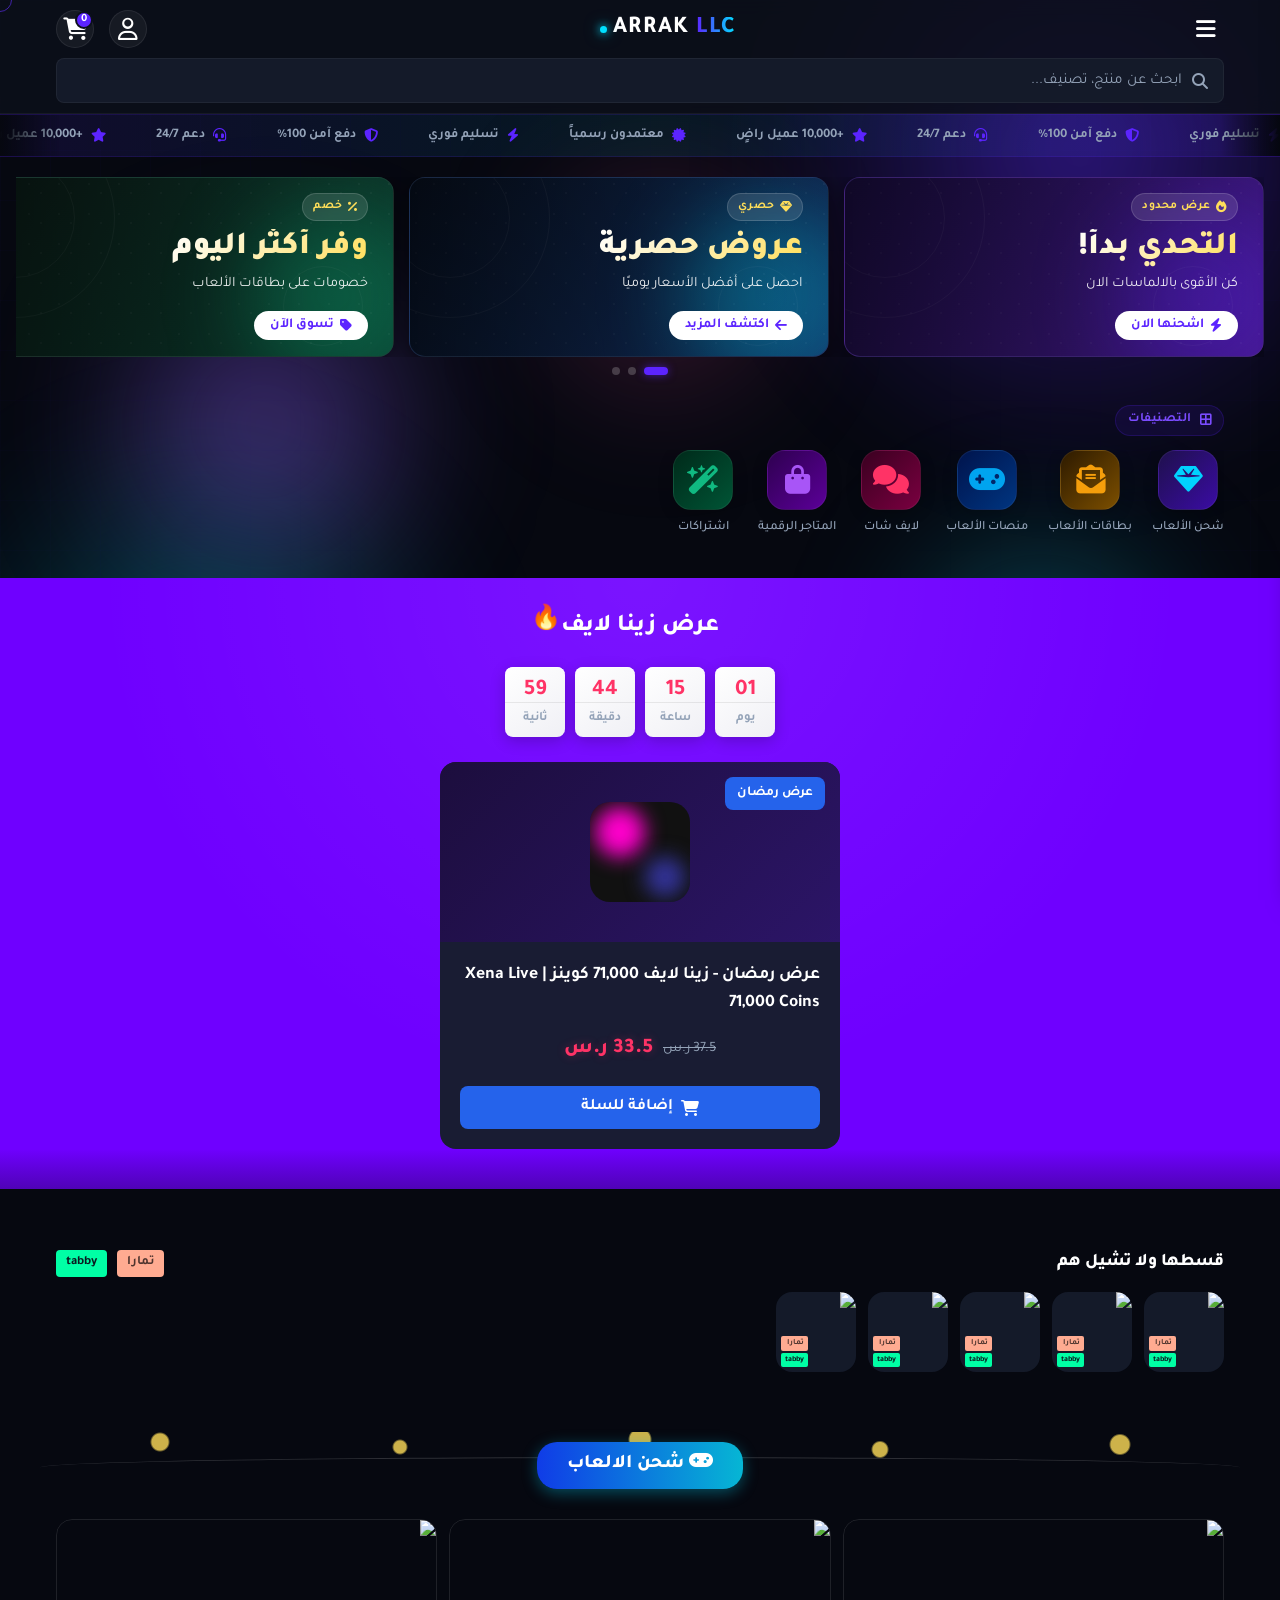
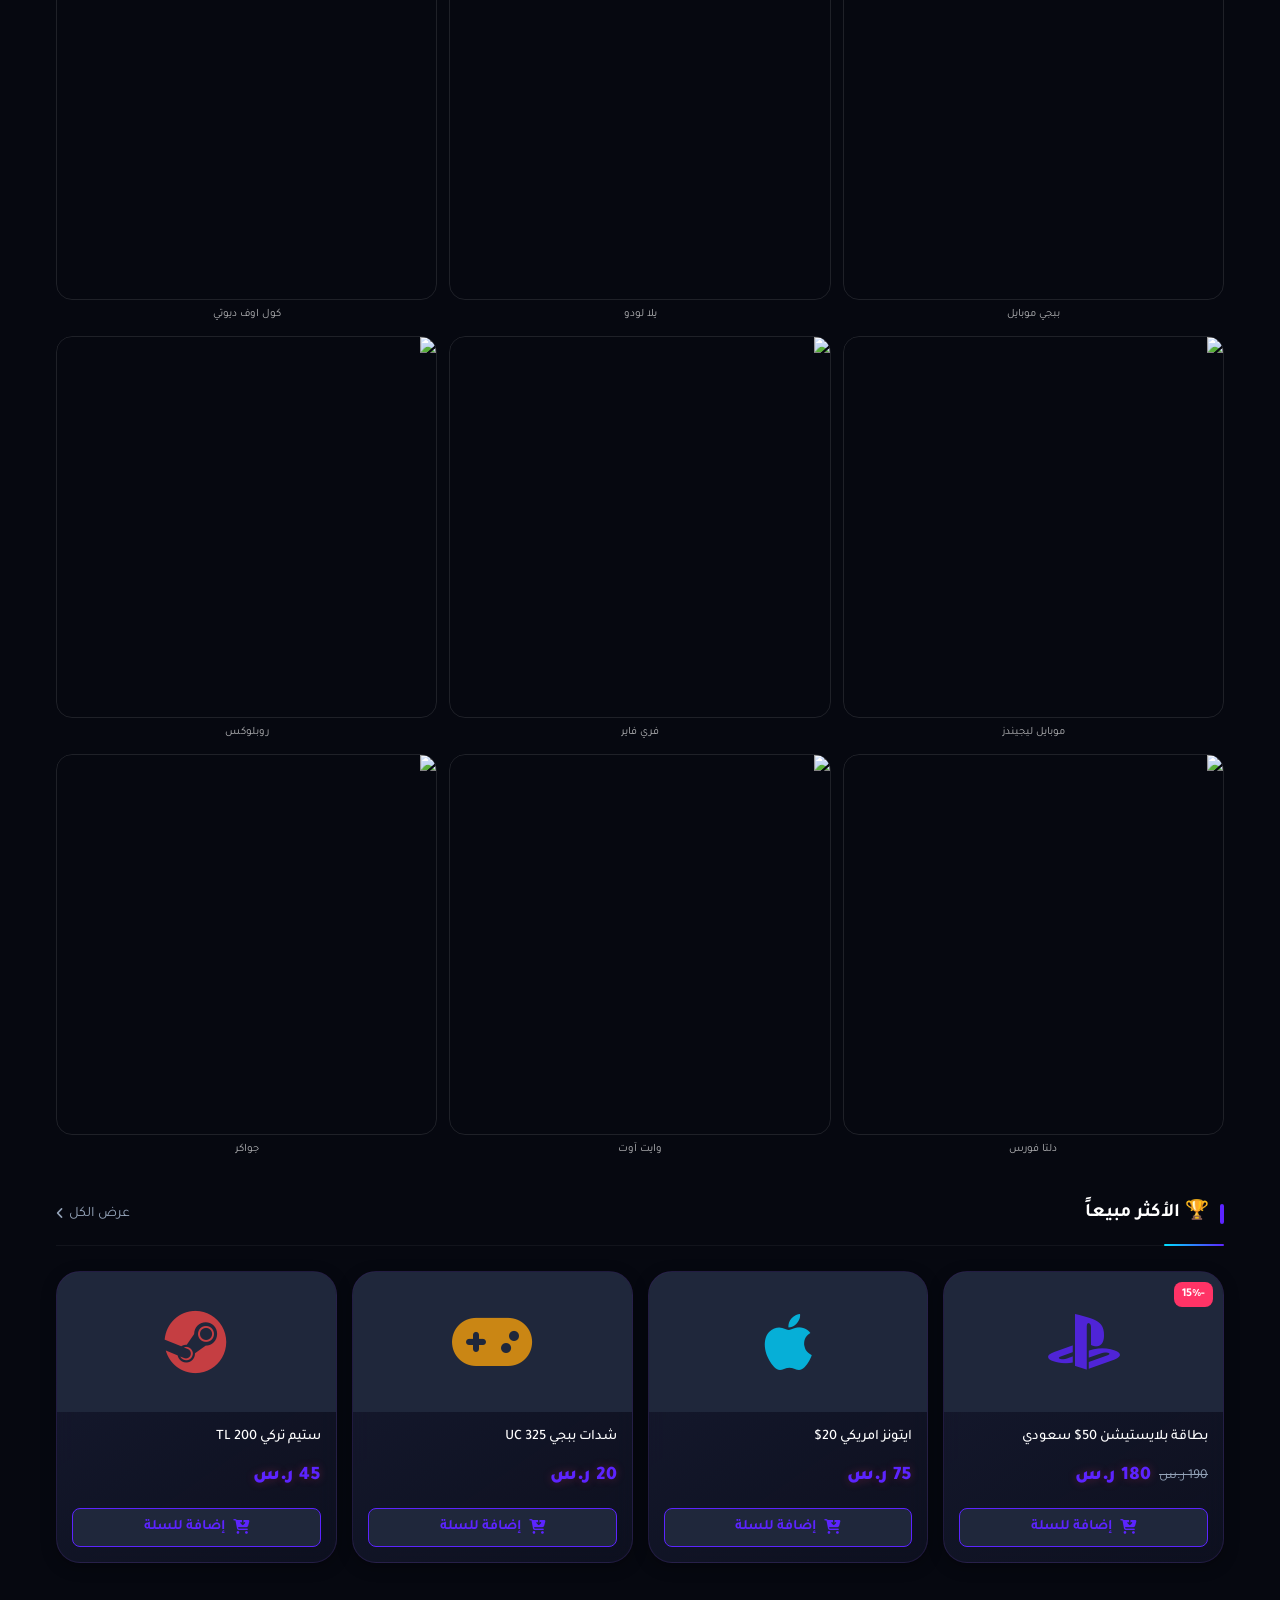
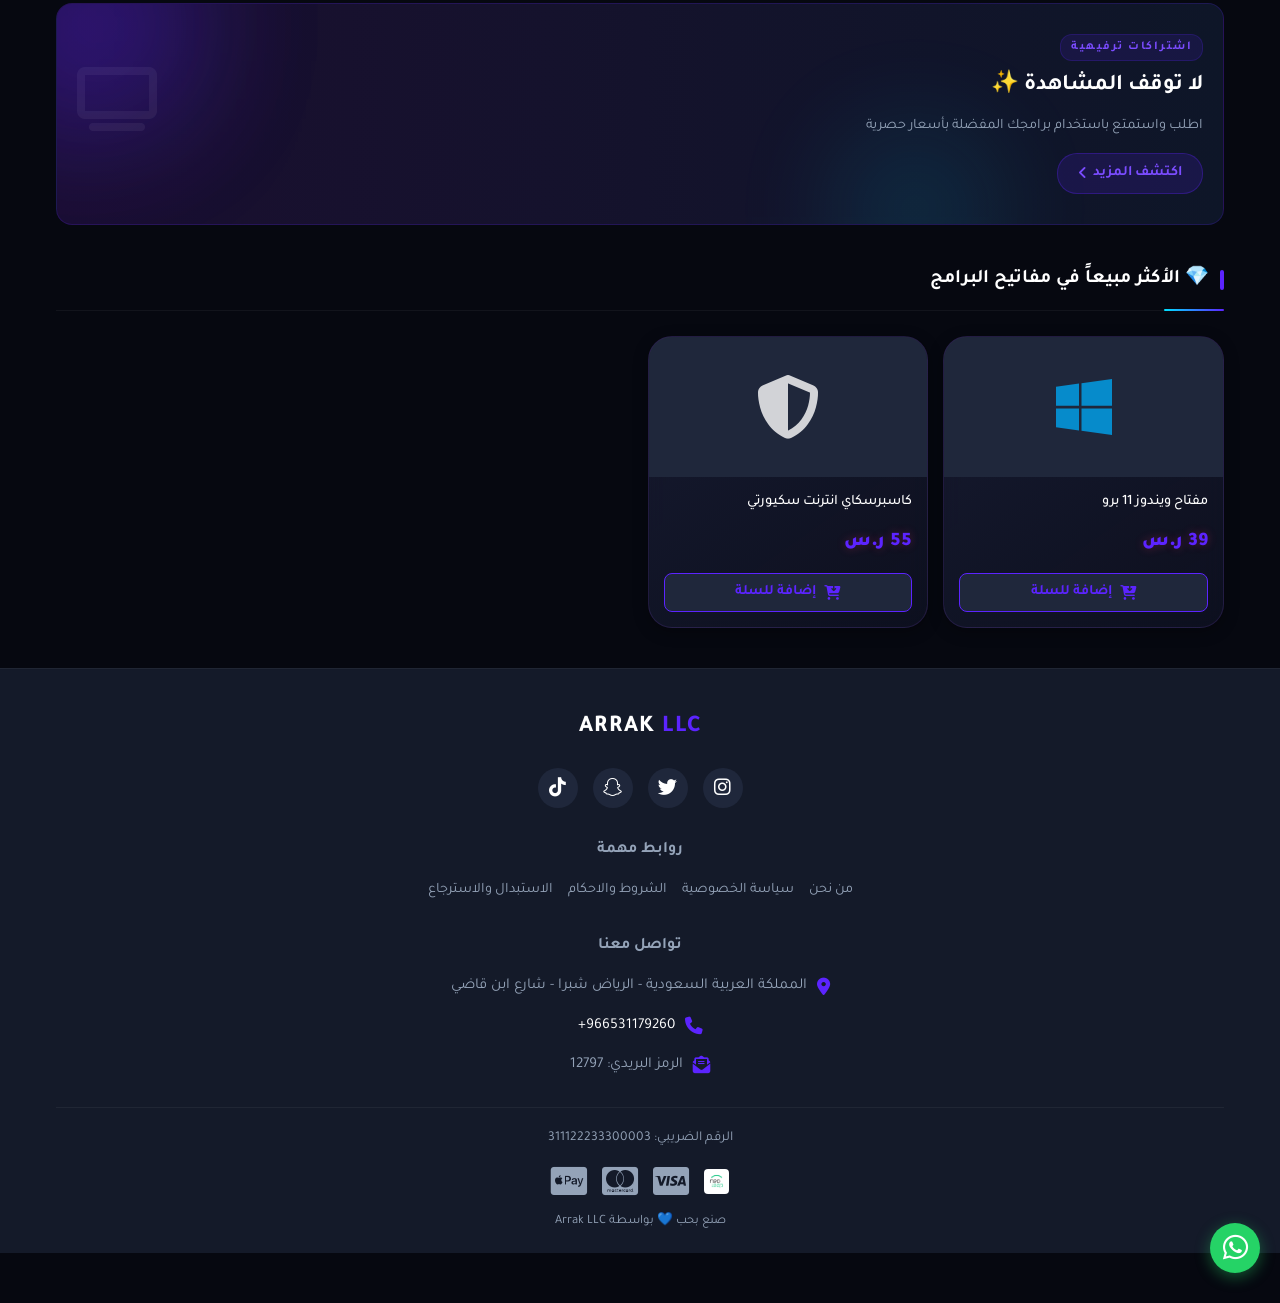
==== index.html @ 1d96ae84 "Add advanced motion design system to homepage" ====
<!DOCTYPE html>
<html lang="ar" dir="rtl">
<head>
    <meta charset="UTF-8">
    <meta name="viewport" content="width=device-width, initial-scale=1.0, maximum-scale=1.0, user-scalable=no">
    <meta name="description" content="ARRAK LLC - متجر بطاقات الألعاب الرقمية، شحن الألعاب، بطاقات PlayStation، iTunes، Steam وأكثر">
    <title>ARRAK LLC - بطاقات رقمية وشحن الألعاب</title>
    <link rel="stylesheet" href="styles.css?v=11">
    <!-- Google Fonts -->
    <link rel="preconnect" href="https://fonts.googleapis.com">
    <link rel="preconnect" href="https://fonts.gstatic.com" crossorigin>
    <link href="https://fonts.googleapis.com/css2?family=Tajawal:wght@400;500;700;800;900&display=swap" rel="stylesheet">
    <!-- Font Awesome -->
    <link rel="stylesheet" href="https://cdnjs.cloudflare.com/ajax/libs/font-awesome/6.4.0/css/all.min.css">
</head>
<body>
    <!-- Scroll Progress Bar -->
    <div class="scroll-progress-bar" id="scrollProgressBar"></div>

    <!-- Aurora Animated Background -->
    <div class="aurora-wrap">
        <div class="aurora-orb"></div>
        <div class="aurora-orb"></div>
        <div class="aurora-orb"></div>
    </div>

    <!-- Floating Particles -->
    <div class="particles-canvas" id="particlesCanvas"></div>

    <!-- Glowing Grid Overlay -->
    <div class="grid-overlay"></div>

    <!-- Side Menu -->
    <div class="side-menu-overlay" id="menuOverlay"></div>
    <nav class="side-menu" id="sideMenu">
        <div class="sm-header">
            <div class="logo">
                <span class="logo-text">ARRAK <span class="highlight">LLC</span></span>
            </div>
            <button class="sm-close" id="closeMenu"><i class="fa-solid fa-xmark"></i></button>
        </div>
        <div class="sm-links">
            <a href="index.html" class="sm-link"><i class="fa-solid fa-house"></i> الرئيسية</a>
            <a href="categories.html" class="sm-link"><i class="fa-solid fa-border-all"></i> الأقسام</a>
            <a href="product.html" class="sm-link"><i class="fa-solid fa-fire"></i> أحدث العروض</a>
            <a href="cart.html" class="sm-link"><i class="fa-solid fa-cart-shopping"></i> سلة المشتريات</a>
            <a href="account.html" class="sm-link"><i class="fa-regular fa-user"></i> حسابي</a>
        </div>
    </nav>
    
    <!-- Toast -->
    <div class="toast" id="cartToast">
        <i class="fa-solid fa-circle-check"></i> تم إضافة المنتج بنجاح!
    </div>

    <!-- Mobile-First Header -->
    <header class="header" id="mainHeader">
        <div class="container header-inner">
            <button class="icon-btn menu-btn" id="menuToggleBtn"><i class="fa-solid fa-bars"></i></button>
            <div class="logo">
                <span class="logo-text">ARRAK <span class="highlight logo-shimmer">LLC</span></span>
                <div class="logo-glow-dot"></div>
            </div>
            <div class="header-actions">
                <a href="account.html" class="icon-btn header-icon-btn"><i class="fa-regular fa-user"></i></a>
                <a href="cart.html" class="icon-btn cart-btn header-icon-btn">
                    <i class="fa-solid fa-cart-shopping"></i>
                    <span class="badge">0</span>
                </a>
            </div>
        </div>
        <div class="container">
            <div class="search-container">
                <i class="fa-solid fa-magnifying-glass search-icon"></i>
                <input type="text" id="searchInput" placeholder="ابحث عن منتج، تصنيف...">
                <div class="search-pulse"></div>
            </div>
        </div>
    </header>

    <main>
        <!-- Trust Bar (Animated) -->
        <div class="trust-bar">
            <div class="trust-bar-track">
                <div class="trust-item"><i class="fa-solid fa-bolt"></i> تسليم فوري</div>
                <div class="trust-item"><i class="fa-solid fa-shield-halved"></i> دفع آمن 100%</div>
                <div class="trust-item"><i class="fa-solid fa-headset"></i> دعم 24/7</div>
                <div class="trust-item"><i class="fa-solid fa-star"></i> +10,000 عميل راضٍ</div>
                <div class="trust-item"><i class="fa-solid fa-certificate"></i> معتمدون رسمياً</div>
                <div class="trust-item"><i class="fa-solid fa-bolt"></i> تسليم فوري</div>
                <div class="trust-item"><i class="fa-solid fa-shield-halved"></i> دفع آمن 100%</div>
                <div class="trust-item"><i class="fa-solid fa-headset"></i> دعم 24/7</div>
                <div class="trust-item"><i class="fa-solid fa-star"></i> +10,000 عميل راضٍ</div>
                <div class="trust-item"><i class="fa-solid fa-certificate"></i> معتمدون رسمياً</div>
            </div>
        </div>

        <!-- Top Banners Slider -->
        <section class="banner-slider-section reveal-section">
            <div class="banner-slider" id="bannerSlider">
                <!-- Banner 1 -->
                <div class="banner-slide" style="background: linear-gradient(135deg, #1f104d, #421886);">
                    <div class="banner-bg-pattern"></div>
                    <div class="banner-floating-orb"></div>
                    <div class="banner-content">
                        <span class="banner-tag"><i class="fa-solid fa-fire"></i> عرض محدود</span>
                        <h2 class="banner-headline">التحدي بدأ!</h2>
                        <p>كن الأقوى بالالماسات الان</p>
                        <button class="btn-sm btn-animated"><i class="fa-solid fa-bolt"></i> اشحنها الان</button>
                    </div>
                    <div class="banner-deco-circles">
                        <span></span><span></span><span></span>
                    </div>
                </div>
                <!-- Banner 2 -->
                <div class="banner-slide" style="background: linear-gradient(135deg, #091325, #112d5e);">
                    <div class="banner-bg-pattern"></div>
                    <div class="banner-floating-orb" style="background: rgba(0,225,255,0.3);"></div>
                    <div class="banner-content">
                        <span class="banner-tag"><i class="fa-solid fa-gem"></i> حصري</span>
                        <h2 class="banner-headline">عروض حصرية</h2>
                        <p>احصل على أفضل الأسعار يوميًا</p>
                        <button class="btn-sm btn-animated"><i class="fa-solid fa-arrow-left"></i> اكتشف المزيد</button>
                    </div>
                    <div class="banner-deco-circles">
                        <span></span><span></span><span></span>
                    </div>
                </div>
                <!-- Banner 3 -->
                <div class="banner-slide" style="background: linear-gradient(135deg, #0d1f1a, #0a3d2e);">
                    <div class="banner-bg-pattern"></div>
                    <div class="banner-floating-orb" style="background: rgba(16,185,129,0.3);"></div>
                    <div class="banner-content">
                        <span class="banner-tag"><i class="fa-solid fa-percent"></i> خصم</span>
                        <h2 class="banner-headline">وفر أكثر اليوم</h2>
                        <p>خصومات على بطاقات الألعاب</p>
                        <button class="btn-sm btn-animated"><i class="fa-solid fa-tag"></i> تسوق الآن</button>
                    </div>
                    <div class="banner-deco-circles">
                        <span></span><span></span><span></span>
                    </div>
                </div>
            </div>
            <!-- Banner Dots -->
            <div class="banner-dots" id="bannerDots">
                <span class="dot active" data-index="0"></span>
                <span class="dot" data-index="1"></span>
                <span class="dot" data-index="2"></span>
            </div>
        </section>

        <!-- Categories Horizontal Scroll -->
        <section class="categories-scroll-section container reveal-section">
            <div class="section-label"><i class="fa-solid fa-border-all"></i> التصنيفات</div>
            <div class="h-scroll-container">
                <a href="categories.html" class="category-item-sq">
                    <div class="cat-icon cat-glow-blue" style="background: linear-gradient(135deg, #1f104d, #3a0ca3);"><i class="fa-solid fa-gem" style="color:#00d2ff;"></i></div>
                    <span>شحن الألعاب</span>
                </a>
                <a href="categories.html" class="category-item-sq">
                    <div class="cat-icon cat-glow-yellow" style="background: linear-gradient(135deg, #2d1a00, #7c4f00);"><i class="fa-solid fa-envelope-open-text" style="color:#f59e0b;"></i></div>
                    <span>بطاقات الألعاب</span>
                </a>
                <a href="categories.html" class="category-item-sq">
                    <div class="cat-icon cat-glow-cyan" style="background: linear-gradient(135deg, #00144d, #003580);"><i class="fa-solid fa-gamepad" style="color:#00a4ef;"></i></div>
                    <span>منصات الألعاب</span>
                </a>
                <a href="categories.html" class="category-item-sq">
                    <div class="cat-icon cat-glow-pink" style="background: linear-gradient(135deg, #3a0020, #7a0040);"><i class="fa-solid fa-comments" style="color:#ff3366;"></i></div>
                    <span>لايف شات</span>
                </a>
                <a href="categories.html" class="category-item-sq">
                    <div class="cat-icon cat-glow-purple" style="background: linear-gradient(135deg, #2e0050, #5b0098);"><i class="fa-solid fa-bag-shopping" style="color:#a855f7;"></i></div>
                    <span>المتاجر الرقمية</span>
                </a>
                <a href="categories.html" class="category-item-sq">
                    <div class="cat-icon cat-glow-green" style="background: linear-gradient(135deg, #002a1a, #005435);"><i class="fa-solid fa-wand-magic-sparkles" style="color:#10b981;"></i></div>
                    <span>اشتراكات</span>
                </a>
            </div>
        </section>

        <!-- Offer Countdown Section Full Width -->
        <div class="full-purple-bg">
            <section class="offer-countdown-section container">
                <h2 class="offer-title">عرض زينا لايف</h2>
                <div class="countdown-timer">
                    <div class="time-box">
                        <span class="time-val">1</span>
                        <span class="time-label">يوم</span>
                    </div>
                    <div class="time-box">
                        <span class="time-val">20</span>
                        <span class="time-label">ساعة</span>
                    </div>
                    <div class="time-box">
                        <span class="time-val">41</span>
                        <span class="time-label">دقيقة</span>
                    </div>
                    <div class="time-box">
                        <span class="time-val">38</span>
                        <span class="time-label">ثانية</span>
                    </div>
                </div>
                
                <div class="offer-card">
                    <div class="offer-card-image">
                        <!-- Placeholder for the glowing logo / offer image -->
                        <div class="offer-logo-bg">
                            <div class="glowing-circle circle-1"></div>
                            <div class="glowing-circle circle-2"></div>
                        </div>
                        <span class="offer-badge">عرض رمضان</span>
                    </div>
                    <div class="offer-card-details">
                        <h3 class="offer-product-name">عرض رمضان - زينا لايف 71,000 كوينز | Xena Live 71,000 Coins</h3>
                        <div class="offer-price">
                            <span class="old-price">37.5 ر.س</span>
                            <span class="new-price">33.5 ر.س</span>
                        </div>
                    </div>
                    <div class="offer-card-footer">
                        <button class="add-to-cart-btn">
                            <i class="fa-solid fa-cart-shopping"></i> إضافة للسلة
                        </button>
                    </div>
                </div>
            </section>
        </div>

        <!-- Installments Section / Tabby & Tamara -->
        <section class="installments-section container">
            <div class="installments-header">
                <h3 class="installments-title">قسطها ولا تشيل هم</h3>
                <div class="installments-logos">
                    <div class="installment-badge tamara">تمارا</div>
                    <div class="installment-badge tabby">tabby</div>
                </div>
            </div>
            
            <div class="h-scroll-container installments-games-scroll">
                <div class="inst-game-card" onclick="window.location.href='game.html';" style="cursor: pointer;">
                    <img src="https://cdn.salla.sa/NDVOD/d0c8a808-1f4e-4ff9-b3e4-a356d2cb344f-500x353.5-BV1WfbmiiuGWeIRjYeWYgqjQjT6uHebJJuSCKYO2.png" onerror="this.onerror=null;this.src='https://placehold.co/120x160/2a1b54/FFF?text=PUBG';" alt="PUBG Mobile">
                    <div class="inst-badges"><span class="bg-tamara">تمارا</span><span class="bg-tabby">tabby</span></div>
                </div>
                <div class="inst-game-card" onclick="window.location.href='game.html';" style="cursor: pointer;">
                    <img src="https://cdn.salla.sa/NDVOD/5905161d-82c9-4e2e-8732-ec333476ec9d-500x353.5-5Q1f8qMrK1TPpPEqgtSfLj1WbaXF5BGfUqO8cprV.png" onerror="this.onerror=null;this.src='https://placehold.co/120x160/2a1b54/FFF?text=Yalla';" alt="Yalla Ludo">
                    <div class="inst-badges"><span class="bg-tamara">تمارا</span><span class="bg-tabby">tabby</span></div>
                </div>
                <div class="inst-game-card" onclick="window.location.href='game.html';" style="cursor: pointer;">
                    <img src="https://cdn.salla.sa/NDVOD/4ca93bd0-d1bd-444b-bae0-a50ba952a25f-500x353.5-IWFFKPtomcLE4eRs5v8OustBrAHx2hWwx5sW6g3J.png" onerror="this.onerror=null;this.src='https://placehold.co/120x160/2a1b54/FFF?text=Genshin';" alt="Genshin Impact">
                    <div class="inst-badges"><span class="bg-tamara">تمارا</span><span class="bg-tabby">tabby</span></div>
                </div>
                <div class="inst-game-card" onclick="window.location.href='game.html';" style="cursor: pointer;">
                    <img src="https://cdn.salla.sa/NDVOD/7e82c434-7668-43ea-bbd1-d0b663317b89-500x353.5-sy8EWDcmNtAwD3QKypDHAC2OqLvTJK2JIJSH4j5j.png" onerror="this.onerror=null;this.src='https://placehold.co/120x160/2a1b54/FFF?text=COD';" alt="Call of Duty">
                    <div class="inst-badges"><span class="bg-tamara">تمارا</span><span class="bg-tabby">tabby</span></div>
                </div>
                <div class="inst-game-card" onclick="window.location.href='game.html';" style="cursor: pointer;">
                    <img src="https://cdn.salla.sa/NDVOD/7352535e-5be0-4800-8e7b-1399226e2798-500x353.5-0npMLSHqEeap5Ctsttova5TxJWHmrFifLP3Bj2oi.png" onerror="this.onerror=null;this.src='https://placehold.co/120x160/2a1b54/FFF?text=ML';" alt="Mobile Legends">
                    <div class="inst-badges"><span class="bg-tamara">تمارا</span><span class="bg-tabby">tabby</span></div>
                </div>
            </div>
        </section>

        <!-- Games Top-up Section -->
        <section class="games-topup-section container reveal-section">
            <div class="string-lights"></div>
            <div class="topup-title-wrapper">
                <div class="topup-title"><i class="fa-solid fa-gamepad"></i> شحن الالعاب</div>
            </div>
            
            <div class="games-grid-3x3">
                <a href="game.html" class="game-sq">
                    <img src="https://cdn.salla.sa/NDVOD/8Ncv2bWP5BNUA4SEl8SrEQV2WxbCh6i8avYtHb1Q.png" onerror="this.onerror=null;this.src='https://placehold.co/180x180/1c1538/FFF?text=PUBG';" alt="PUBG">
                    <span class="game-label">ببجي موبايل</span>
                </a>
                <a href="game.html" class="game-sq">
                    <img src="https://cdn.salla.sa/NDVOD/ylsWGbrlrkWCR1GbXtsp0iD6PMNcnK1FICb1CEeB.png" onerror="this.onerror=null;this.src='https://placehold.co/180x180/1c1538/FFF?text=Yalla';" alt="Yalla Ludo">
                    <span class="game-label">يلا لودو</span>
                </a>
                <a href="game.html" class="game-sq">
                    <img src="https://cdn.salla.sa/NDVOD/HFMzHbwAZ9M7gEvRzmay9E4U9hMwGyoktGJdmdvw.png" onerror="this.onerror=null;this.src='https://placehold.co/180x180/1c1538/FFF?text=COD';" alt="Call of Duty">
                    <span class="game-label">كول اوف ديوتي</span>
                </a>
                <a href="game.html" class="game-sq">
                    <img src="https://cdn.salla.sa/NDVOD/sFJfpfvJq1O2NDSO74bbsKN9VseASQA0OsA40iUG.png" onerror="this.onerror=null;this.src='https://placehold.co/180x180/1c1538/FFF?text=ML';" alt="Mobile Legends">
                    <span class="game-label">موبايل ليجيندز</span>
                </a>
                <a href="game.html" class="game-sq">
                    <img src="https://cdn.salla.sa/NDVOD/LfIMl90FippOylvo1IJnXQh2r4yxXaNV0AUuYaLH.png" onerror="this.onerror=null;this.src='https://placehold.co/180x180/1c1538/FFF?text=FF';" alt="Free Fire">
                    <span class="game-label">فري فاير</span>
                </a>
                <a href="game.html" class="game-sq">
                    <img src="https://cdn.salla.sa/NDVOD/adwoGlKHu03TXwqPgf8cqUloTNgjSNZ3PkEov10J.png" onerror="this.onerror=null;this.src='https://placehold.co/180x180/1c1538/FFF?text=Roblox';" alt="Roblox">
                    <span class="game-label">روبلوكس</span>
                </a>
                <a href="game.html" class="game-sq">
                    <img src="https://cdn.salla.sa/NDVOD/DvLFVpBdMMb9Eaxr73eZ5LrSbnuZOphyjh7DxQJK.png" onerror="this.onerror=null;this.src='https://placehold.co/180x180/1c1538/FFF?text=Delta';" alt="Delta Force">
                    <span class="game-label">دلتا فورس</span>
                </a>
                <a href="game.html" class="game-sq">
                    <img src="https://cdn.salla.sa/NDVOD/1hEPseJpvzP5kKR6VALj2wIIb5taxPa2DUQvjMGu.png" onerror="this.onerror=null;this.src='https://placehold.co/180x180/1c1538/FFF?text=Whiteout';" alt="Whiteout Survival">
                    <span class="game-label">وايت آوت</span>
                </a>
                <a href="game.html" class="game-sq">
                    <img src="https://cdn.salla.sa/NDVOD/LhIzUAoN5Q9b3n6dYjgNdfwZH5ofuhjFGThb2YIQ.png" onerror="this.onerror=null;this.src='https://placehold.co/180x180/1c1538/FFF?text=Jawaker';" alt="Jawaker">
                    <span class="game-label">جواكر</span>
                </a>
            </div>
        </section>

        <!-- Best Sellers Grid -->
        <section class="products-section container reveal-section">
            <div class="section-header">
                <h2 class="section-title">🏆 الأكثر مبيعاً</h2>
                <a href="#" class="view-all">عرض الكل <i class="fa-solid fa-angle-left"></i></a>
            </div>
            
            <div class="products-grid">
                <!-- Product Card 1 -->
                <div class="product-card" onclick="window.location.href='product.html';" style="cursor: pointer;">
                    <div class="product-img-wrapper">
                        <div class="discount-badge">-15%</div>
                        <i class="fa-brands fa-playstation placeholder-icon" style="color:#5c24ff;"></i>
                    </div>
                    <div class="product-details">
                        <h3 class="product-title">بطاقة بلايستيشن 50$ سعودي</h3>
                        <div class="product-price">
                            <span class="old-price">190 ر.س</span>
                            <span class="new-price">180 ر.س</span>
                        </div>
                        <button class="add-to-cart-btn">
                            <i class="fa-solid fa-cart-arrow-down"></i> إضافة للسلة
                        </button>
                    </div>
                </div>

                <!-- Product Card 2 -->
                <div class="product-card" onclick="window.location.href='product.html';" style="cursor: pointer;">
                    <div class="product-img-wrapper">
                        <i class="fa-brands fa-apple placeholder-icon" style="color:#00d2ff;"></i>
                    </div>
                    <div class="product-details">
                        <h3 class="product-title">ايتونز امريكي 20$</h3>
                        <div class="product-price">
                            <span class="new-price">75 ر.س</span>
                        </div>
                        <button class="add-to-cart-btn">
                            <i class="fa-solid fa-cart-arrow-down"></i> إضافة للسلة
                        </button>
                    </div>
                </div>
                
                <!-- Product Card 3 -->
                <div class="product-card" onclick="window.location.href='product.html';" style="cursor: pointer;">
                    <div class="product-img-wrapper">
                        <i class="fa-solid fa-gamepad placeholder-icon" style="color:#f59e0b;"></i>
                    </div>
                    <div class="product-details">
                        <h3 class="product-title">شدات ببجي 325 UC</h3>
                        <div class="product-price">
                            <span class="new-price">20 ر.س</span>
                        </div>
                        <button class="add-to-cart-btn">
                            <i class="fa-solid fa-cart-arrow-down"></i> إضافة للسلة
                        </button>
                    </div>
                </div>

                <!-- Product Card 4 -->
                <div class="product-card" onclick="window.location.href='product.html';" style="cursor: pointer;">
                    <div class="product-img-wrapper">
                        <i class="fa-brands fa-steam placeholder-icon" style="color:#ef4444;"></i>
                    </div>
                    <div class="product-details">
                        <h3 class="product-title">ستيم تركي 200 TL</h3>
                        <div class="product-price">
                            <span class="new-price">45 ر.س</span>
                        </div>
                        <button class="add-to-cart-btn">
                            <i class="fa-solid fa-cart-arrow-down"></i> إضافة للسلة
                        </button>
                    </div>
                </div>
            </div>
        </section>

        <!-- Image Break Banner -->
        <section class="promo-banner container reveal-section">
            <div class="promo-inner promo-inner-animated">
                <div class="promo-floating-icon"><i class="fa-solid fa-tv"></i></div>
                <div class="promo-text">
                    <span class="promo-eyebrow">اشتراكات ترفيهية</span>
                    <h2>لا توقف المشاهدة <span class="promo-spark">✨</span></h2>
                    <p>اطلب واستمتع باستخدام برامجك المفضلة بأسعار حصرية</p>
                    <a href="#" class="promo-link"><span>اكتشف المزيد</span> <i class="fa-solid fa-angle-left"></i></a>
                </div>
                <div class="promo-orbs">
                    <div class="promo-orb-1"></div>
                    <div class="promo-orb-2"></div>
                </div>
            </div>
        </section>

         <!-- Software Keys Grid -->
         <section class="products-section container reveal-section">
            <div class="section-header">
                <h2 class="section-title">💎 الأكثر مبيعاً في مفاتيح البرامج</h2>
            </div>
            
            <div class="products-grid">
                <!-- Product Card 1 -->
                <div class="product-card" onclick="window.location.href='product.html';" style="cursor: pointer;">
                    <div class="product-img-wrapper">
                        <i class="fa-brands fa-windows placeholder-icon" style="color:#00a4ef;"></i>
                    </div>
                    <div class="product-details">
                        <h3 class="product-title">مفتاح ويندوز 11 برو</h3>
                        <div class="product-price">
                            <span class="new-price">39 ر.س</span>
                        </div>
                        <button class="add-to-cart-btn">
                            <i class="fa-solid fa-cart-arrow-down"></i> إضافة للسلة
                        </button>
                    </div>
                </div>
                <!-- Product Card 2 -->
                <div class="product-card" onclick="window.location.href='product.html';" style="cursor: pointer;">
                    <div class="product-img-wrapper">
                        <i class="fa-solid fa-shield-halved placeholder-icon" style="color:#fff;"></i>
                    </div>
                    <div class="product-details">
                        <h3 class="product-title">كاسبرسكاي انترنت سكيورتي</h3>
                        <div class="product-price">
                            <span class="new-price">55 ر.س</span>
                        </div>
                        <button class="add-to-cart-btn">
                            <i class="fa-solid fa-cart-arrow-down"></i> إضافة للسلة
                        </button>
                    </div>
                </div>
            </div>
        </section>

    </main>

    <!-- Floating Mobile Bottom Nav (Optional but common in Salla) -->
    <nav class="bottom-nav">
        <a href="index.html" class="nav-item active">
            <i class="fa-solid fa-house"></i>
            <span>الرئيسية</span>
        </a>
        <a href="categories.html" class="nav-item">
            <i class="fa-solid fa-border-all"></i>
            <span>الأقسام</span>
        </a>
        <a href="cart.html" class="nav-item cart-btn-nav">
            <div class="nav-icon-wrapper">
                <i class="fa-solid fa-cart-shopping"></i>
                <span class="nav-badge">0</span>
            </div>
            <span>السلة</span>
        </a>
        <a href="account.html" class="nav-item">
            <i class="fa-regular fa-user"></i>
            <span>حسابي</span>
        </a>
    </nav>

    <!-- Footer -->
    <footer class="footer">
        <div class="container">
            <div class="footer-top">
                <div class="footer-logo">
                    <span class="logo-text">ARRAK <span class="highlight">LLC</span></span>
                </div>
                <div class="social-links">
                    <a href="#"><i class="fa-brands fa-instagram"></i></a>
                    <a href="#"><i class="fa-brands fa-twitter"></i></a>
                    <a href="#"><i class="fa-brands fa-snapchat"></i></a>
                    <a href="#"><i class="fa-brands fa-tiktok"></i></a>
                </div>
            </div>
            <div class="footer-middle">
                <h3>روابط مهمة</h3>
                <ul class="footer-links">
                    <li><a href="#">من نحن</a></li>
                    <li><a href="#">سياسة الخصوصية</a></li>
                    <li><a href="#">الشروط والاحكام</a></li>
                    <li><a href="#">الاستبدال والاسترجاع</a></li>
                </ul>
            </div>
            
            <div class="footer-middle store-contact-info">
                <h3>تواصل معنا</h3>
                <ul class="contact-details">
                    <li><i class="fa-solid fa-location-dot"></i> المملكة العربية السعودية - الرياض شبرا - شارع ابن قاضي</li>
                    <li><i class="fa-solid fa-phone"></i> <a href="tel:+966531179260" dir="ltr" style="color:var(--text-main);">+966531179260</a></li>
                    <li><i class="fa-solid fa-envelope-open-text"></i> الرمز البريدي: 12797</li>
                </ul>
            </div>
            
            <div class="footer-bottom">
                <div class="tax-info">
                    <p>الرقم الضريبي: 311122233300003</p>
                </div>
                <div class="payment-methods">
                    <!-- Added Neoleap Image -->
                    <img src="images.png" alt="Neoleap" class="payment-img">
                    <i class="fa-brands fa-cc-visa"></i>
                    <i class="fa-brands fa-cc-mastercard"></i>
                    <i class="fa-brands fa-cc-apple-pay"></i>
                </div>
                <p class="copyright">صنع بحب 💙 بواسطة Arrak LLC</p>
            </div>
        </div>
    </footer>

    <!-- WhatsApp Float -->
    <a href="https://wa.me/" class="whatsapp-float">
        <div class="whatsapp-pulse-ring"></div>
        <i class="fa-brands fa-whatsapp"></i>
    </a>

    <script src="script.js"></script>
    <script src="animations.js"></script>
</body>
</html>
---- styles.css ----
/* Color Palette & Variables - Salla Inspired */
:root {
    --bg-main: #0c101b; /* Very dark blue from Take-Card */
    --bg-surface: #141a29;
    --bg-surface-light: #1f273b;
    
    --primary: #5c24ff; /* Purple/Blue primary */
    --primary-light: #7b4cff;
    --secondary: #00e1ff; /* Accent Cyan */
    
    --text-main: #ffffff;
    --text-muted: #94a3b8;
    
    --border-color: rgba(255, 255, 255, 0.05);
    
    --shadow-main: 0 4px 20px rgba(0, 0, 0, 0.5);
    
    --transition: all 0.3s ease;
    --radius-sm: 8px;
    --radius-md: 16px;
    --radius-lg: 24px;
    --radius-full: 9999px;
    
    --font-main: 'Tajawal', sans-serif; /* Salla uses custom arabic fonts like Tajawal */
}

/* Global Reset */
* {
    margin: 0;
    padding: 0;
    box-sizing: border-box;
}

body {
    background-color: #060810;
    color: var(--text-main);
    font-family: var(--font-main);
    line-height: 1.6;
    min-height: 100vh;
    overflow-x: hidden;
    position: relative;
    padding-bottom: 80px;
}


/* === AURORA ANIMATED BACKGROUND === */
.aurora-wrap {
    position: fixed;
    inset: 0;
    z-index: 0;
    overflow: hidden;
    pointer-events: none;
    background: #060810;
}

.aurora-wrap::before {
    content: '';
    position: absolute;
    width: 700px;
    height: 700px;
    top: -200px;
    right: -150px;
    border-radius: 50%;
    background: radial-gradient(circle at center, rgba(92, 36, 255, 0.45) 0%, rgba(92, 36, 255, 0.15) 40%, transparent 70%);
    animation: aurora-drift 14s ease-in-out infinite alternate;
    filter: blur(40px);
}

.aurora-wrap::after {
    content: '';
    position: absolute;
    width: 600px;
    height: 600px;
    bottom: -100px;
    left: -100px;
    border-radius: 50%;
    background: radial-gradient(circle at center, rgba(0, 225, 255, 0.35) 0%, rgba(0, 225, 255, 0.1) 40%, transparent 70%);
    animation: aurora-drift2 18s ease-in-out infinite alternate;
    filter: blur(50px);
}

.aurora-orb {
    position: absolute;
    border-radius: 50%;
    filter: blur(60px);
}

.aurora-orb:nth-child(1) {
    width: 400px; height: 400px;
    top: 25%; left: 5%;
    background: radial-gradient(circle at center, rgba(139, 92, 246, 0.5) 0%, transparent 70%);
    animation: orb-float1 12s ease-in-out infinite alternate;
}

.aurora-orb:nth-child(2) {
    width: 350px; height: 350px;
    top: 55%; right: 5%;
    background: radial-gradient(circle at center, rgba(6, 182, 212, 0.45) 0%, transparent 70%);
    animation: orb-float2 16s ease-in-out infinite alternate;
}

.aurora-orb:nth-child(3) {
    width: 300px; height: 300px;
    top: 15%; left: 40%;
    background: radial-gradient(circle at center, rgba(236, 72, 153, 0.3) 0%, transparent 70%);
    animation: orb-float3 20s ease-in-out infinite alternate;
}

@keyframes aurora-drift {
    0%   { transform: translate(0, 0) scale(1); }
    50%  { transform: translate(-80px, 60px) scale(1.2); }
    100% { transform: translate(40px, -80px) scale(0.9); }
}

@keyframes aurora-drift2 {
    0%   { transform: translate(0, 0) scale(1); }
    50%  { transform: translate(80px, -50px) scale(1.15); }
    100% { transform: translate(-60px, 80px) scale(1.1); }
}

@keyframes orb-float1 {
    0%   { transform: translate(0, 0) scale(1); }
    100% { transform: translate(60px, -80px) scale(1.2); }
}

@keyframes orb-float2 {
    0%   { transform: translate(0, 0) scale(1); }
    100% { transform: translate(-70px, -60px) scale(1.15); }
}

@keyframes orb-float3 {
    0%   { transform: translate(0, 0) scale(1); }
    100% { transform: translate(50px, 70px) scale(0.9); }
}

/* Main wrapper to ensure content appears above aurora */
main, header, footer, nav, .side-menu, .side-menu-overlay {
    position: relative;
    z-index: 2;
}

.mobile-sticky-checkout, .toast, .whatsapp-float {
    z-index: 1001 !important;
}

/* Main wrapper to ensure content appears above aurora */
main, header, footer, nav {
    position: relative;
    z-index: 2;
}


a {
    text-decoration: none;
    color: inherit;
    transition: var(--transition);
}

ul {
    list-style: none;
}

button {
    cursor: pointer;
    font-family: inherit;
    border: none;
    outline: none;
    background: transparent;
}

.container {
    max-width: 1200px;
    margin: 0 auto;
    padding: 0 16px;
}

/* Typography */
h1, h2, h3, h4, h5, h6 {
    font-weight: 700;
}

.highlight {
    color: var(--primary);
}

/* Glow Backgrounds */
.bg-glow {
    position: absolute;
    width: 40vw;
    height: 40vw;
    border-radius: 50%;
    filter: blur(100px);
    z-index: -1;
    opacity: 0.15;
    pointer-events: none;
}

.top-glow {
    top: -10vw;
    right: -10vw;
    background: var(--primary);
}

.mid-glow {
    top: 50vh;
    left: -20vw;
    background: var(--secondary);
    width: 60vw;
    height: 60vw;
}

/* Header */
.header {
    background: rgba(12, 16, 27, 0.85);
    backdrop-filter: blur(10px);
    -webkit-backdrop-filter: blur(10px);
    border-bottom: 1px solid var(--border-color);
    position: sticky;
    top: 0;
    z-index: 1000;
    padding: 10px 0;
}

.header-inner {
    display: flex;
    justify-content: space-between;
    align-items: center;
    margin-bottom: 10px;
}

.icon-btn {
    color: var(--text-main);
    font-size: 1.4rem;
    padding: 8px;
    display: flex;
    align-items: center;
    justify-content: center;
    position: relative;
}

.cart-btn .badge {
    position: absolute;
    top: 0;
    right: 0;
    background: var(--primary);
    color: white;
    font-size: 0.7rem;
    font-weight: bold;
    height: 18px;
    min-width: 18px;
    border-radius: 9px;
    display: flex;
    align-items: center;
    justify-content: center;
    border: 2px solid var(--bg-main);
}

.logo-text {
    font-size: 1.5rem;
    font-weight: 800;
    letter-spacing: 1px;
}

.header-actions {
    display: flex;
    gap: 15px;
}

.search-container {
    background: var(--bg-surface);
    border: 1px solid var(--border-color);
    border-radius: var(--radius-sm);
    display: flex;
    align-items: center;
    padding: 0 15px;
    height: 45px;
}

.search-icon {
    color: var(--text-muted);
}

.search-container input {
    flex: 1;
    background: transparent;
    border: none;
    color: var(--text-main);
    padding: 0 10px;
    font-family: var(--font-main);
    font-size: 0.95rem;
    outline: none;
}

.search-container input::placeholder {
    color: var(--text-muted);
}

/* Banner Slider Section */
.banner-slider-section {
    padding: 20px 16px;
    overflow: hidden;
}

.banner-slider {
    display: flex;
    gap: 15px;
    overflow-x: auto;
    scroll-snap-type: x mandatory;
    scrollbar-width: none; /* Firefox */
}

.banner-slider::-webkit-scrollbar {
    display: none; /* Safari and Chrome */
}

.banner-slide {
    min-width: 85%;
    max-width: 400px;
    height: 180px;
    border-radius: var(--radius-md);
    scroll-snap-align: center;
    display: flex;
    align-items: center;
    padding: 25px;
    position: relative;
    overflow: hidden;
    box-shadow: var(--shadow-main);
}

.banner-slide::before {
    content: '';
    position: absolute;
    top: 0; left: 0; right: 0; bottom: 0;
    background: linear-gradient(to right, rgba(0,0,0,0.5) 0%, rgba(0,0,0,0) 100%);
    z-index: 1;
}

.banner-content {
    position: relative;
    z-index: 2;
    color: white;
}

.banner-content h2 {
    font-size: 1.5rem;
    margin-bottom: 5px;
    color: #ffde59; /* Bright yellow for offers */
}

.banner-content p {
    font-size: 0.9rem;
    margin-bottom: 15px;
    opacity: 0.9;
}

.btn-sm {
    background: white;
    color: var(--primary);
    padding: 6px 16px;
    border-radius: var(--radius-full);
    font-weight: 700;
    font-size: 0.85rem;
}

/* Categories Horizontal Scroll */
.categories-scroll-section {
    padding: 10px 16px 30px;
}

.h-scroll-container {
    display: flex;
    gap: 20px;
    overflow-x: auto;
    scrollbar-width: none;
    padding-bottom: 10px;
}

.h-scroll-container::-webkit-scrollbar {
    display: none;
}

.category-item-sq {
    display: flex;
    flex-direction: column;
    align-items: center;
    gap: 8px;
    min-width: 70px;
}

.cat-icon {
    width: 60px;
    height: 60px;
    border-radius: 18px;
    display: flex;
    align-items: center;
    justify-content: center;
    font-size: 1.8rem;
    color: white;
    box-shadow: 0 4px 15px rgba(0,0,0,0.2);
}

.category-item-sq span {
    font-size: 0.8rem;
    text-align: center;
    color: var(--text-muted);
    font-weight: 500;
}

/* Offer Countdown Section Full Width (Xena Live) */
.full-purple-bg {
    background: #6f00ff; /* The exact bright purple from screenshot */
    width: 100vw;
    margin-left: calc(-50vw + 50%);
    margin-right: calc(-50vw + 50%);
    padding-top: 30px;
    margin-bottom: 40px;
}

.offer-countdown-section {
    padding: 0 16px 40px;
    display: flex;
    flex-direction: column;
    align-items: center;
}

.offer-title {
    font-size: 1.5rem;
    color: white;
    margin-bottom: 20px;
    font-weight: 800;
}

.countdown-timer {
    display: flex;
    gap: 10px;
    margin-bottom: 25px;
}

.time-box {
    background: white;
    color: var(--primary);
    width: 60px;
    height: 70px;
    border-radius: var(--radius-sm);
    display: flex;
    flex-direction: column;
    align-items: center;
    justify-content: center;
    font-weight: 700;
}

.time-val {
    font-size: 1.4rem;
    color: #ff3366; /* Red logic from Salla for timer numbers */
}

.time-label {
    font-size: 0.8rem;
    color: var(--text-muted);
}

.offer-card {
    background: #191c33; /* Dark card background */
    border-radius: var(--radius-md);
    width: 100%;
    max-width: 400px;
    overflow: hidden;
    position: relative;
}

.offer-card-image {
    height: 180px;
    background: url('https://img.freepik.com/free-vector/ramadan-kareem-lanterns-night-background_1017-31641.jpg') center/cover no-repeat; /* A generic ramadan background representing the moons/lanterns */
    position: relative;
    display: flex;
    align-items: center;
    justify-content: center;
}

/* Fallback gradient if image fails */
.offer-card-image::before {
    content: '';
    position: absolute;
    top: 0; left: 0; right: 0; bottom: 0;
    background: linear-gradient(135deg, rgba(29, 10, 64, 0.8), rgba(46, 20, 109, 0.9));
}

.offer-logo-bg {
    position: relative;
    width: 100px;
    height: 100px;
    background: #111;
    border-radius: 20px;
    display: flex;
    align-items: center;
    justify-content: center;
    z-index: 2;
    overflow: hidden;
}

.glowing-circle {
    position: absolute;
    border-radius: 50%;
    filter: blur(10px);
}

.circle-1 {
    width: 50px;
    height: 50px;
    background: #ff00cc;
    top: 5px;
    left: 5px;
}

.circle-2 {
    width: 40px;
    height: 40px;
    background: #333399;
    bottom: 5px;
    right: 5px;
}

.offer-badge {
    position: absolute;
    top: 15px;
    right: 15px;
    background: #2563eb;
    color: white;
    padding: 6px 12px;
    border-radius: var(--radius-sm);
    font-size: 0.85rem;
    font-weight: bold;
    z-index: 2;
}

.offer-card-details {
    padding: 20px;
    position: relative;
    z-index: 2;
}

.offer-product-name {
    font-size: 1.1rem;
    color: white;
    margin-bottom: 15px;
    text-align: right;
    font-weight: 700;
}

.offer-price {
    display: flex;
    align-items: center;
    justify-content: center;
    gap: 10px;
}

.offer-price .old-price {
    color: var(--text-muted);
    text-decoration: line-through;
    font-size: 0.9rem;
}

.offer-price .new-price {
    color: #ff3366;
    font-size: 1.3rem;
    font-weight: 800;
}

.offer-card-footer {
    padding: 0 20px 20px;
}

.offer-card-footer .add-to-cart-btn {
    background: #2563eb;
    color: white;
    border: none;
    font-size: 1rem;
    padding: 12px;
    border-radius: var(--radius-sm);
}

/* Installments Section */
.installments-section {
    padding: 20px 0; /* Removing side padding to allow h-scroll edge-to-edge */
    margin-bottom: 20px;
}

.installments-header {
    display: flex;
    justify-content: space-between;
    align-items: center;
    padding: 0 16px;
    margin-bottom: 15px;
}

.installments-title {
    color: white;
    font-size: 1.1rem;
    font-weight: 800;
}

.installments-logos {
    display: flex;
    gap: 10px;
}

.installment-badge {
    padding: 3px 10px;
    border-radius: 4px;
    font-size: 0.8rem;
    font-weight: bold;
}

.installment-badge.tamara {
    background: #ffab91;
    color: #4e342e;
}

.installment-badge.tabby {
    background: #00ffa5;
    color: #0b1a20;
}

.installments-games-scroll {
    padding: 0 16px;
    gap: 12px;
}

.inst-badges {
    position: absolute;
    bottom: 5px;
    left: 5px;
    display: flex;
    flex-direction: column;
    gap: 2px;
}

.inst-badges span {
    font-size: 0.5rem;
    padding: 1px 4px;
    border-radius: 2px;
    font-weight: bold;
}

.bg-tamara {
    background: #ffab91;
    color: #4e342e;
}

.bg-tabby {
    background: #00ffa5;
    color: #0b1a20;
}

/* Games Top-up Section (ط´ط­ظ† ط§ظ„ط§ظ„ط¹ط§ط¨) */
.games-topup-section {
    position: relative;
    padding: 20px 16px 40px;
}

/* Decorative String Lights using radial-gradients/box-shadows for a pure CSS effect */
.string-lights {
    position: absolute;
    top: 20px;
    left: 0;
    width: 100%;
    height: 50px;
    background: 
      radial-gradient(circle at 10% 20%, #ffde59 8px, transparent 10px),
      radial-gradient(circle at 30% 30%, #ffde59 6px, transparent 8px),
      radial-gradient(circle at 50% 15%, #ffde59 10px, transparent 12px),
      radial-gradient(circle at 70% 35%, #ffde59 7px, transparent 9px),
      radial-gradient(circle at 90% 25%, #ffde59 9px, transparent 11px);
    background-size: 100% 50px;
    opacity: 0.8;
    z-index: 1;
    pointer-events: none;
}

/* Simulated connecting lines */
.string-lights::after {
    content: '';
    position: absolute;
    top: 25px;
    left: 0;
    width: 100%;
    height: 20px;
    border-top: 1px solid rgba(255, 255, 255, 0.2);
    border-radius: 50%;
}

.topup-title-wrapper {
    display: flex;
    justify-content: center;
    position: relative;
    z-index: 2;
    margin-bottom: 30px;
    margin-top: 10px;
}

.topup-title {
    background: linear-gradient(90deg, #103ce7, #06b6d4);
    color: white;
    padding: 8px 30px;
    border-radius: 20px;
    font-size: 1.2rem;
    font-weight: 800;
    box-shadow: 0 4px 15px rgba(6, 182, 212, 0.4);
}

/* Products Section */
.products-section {
    margin-bottom: 40px;
}

.section-header {
    display: flex;
    justify-content: space-between;
    align-items: center;
    margin-bottom: 20px;
}

.section-title {
    font-size: 1.2rem;
    position: relative;
    padding-right: 15px;
}

.section-title::before {
    content: '';
    position: absolute;
    right: 0;
    top: 50%;
    transform: translateY(-50%);
    width: 4px;
    height: 20px;
    background: var(--primary);
    border-radius: 4px;
}

.view-all {
    color: var(--text-muted);
    font-size: 0.9rem;
    display: flex;
    align-items: center;
    gap: 5px;
}

.view-all i {
    font-size: 0.8rem;
}

.products-grid {
    display: grid;
    grid-template-columns: repeat(2, 1fr);
    gap: 15px;
}

.product-card {
    background: var(--bg-surface);
    border: 1px solid var(--border-color);
    border-radius: var(--radius-md);
    overflow: hidden;
    display: flex;
    flex-direction: column;
}

.product-img-wrapper {
    background: var(--bg-surface-light);
    height: 140px;
    display: flex;
    align-items: center;
    justify-content: center;
    position: relative;
}

.placeholder-icon {
    font-size: 4rem;
    opacity: 0.8;
}

.discount-badge {
    position: absolute;
    top: 10px;
    right: 10px;
    background: #ff3366;
    color: white;
    font-size: 0.75rem;
    font-weight: 700;
    padding: 3px 8px;
    border-radius: var(--radius-sm);
}

.product-details {
    padding: 15px;
    display: flex;
    flex-direction: column;
    flex: 1;
}

.product-title {
    font-size: 0.9rem;
    font-weight: 500;
    margin-bottom: 15px;
    line-height: 1.4;
    color: var(--text-main);
    display: -webkit-box;
    -webkit-line-clamp: 2;
    line-clamp: 2;
    -webkit-box-orient: vertical;
    overflow: hidden;
}

.product-price {
    display: flex;
    align-items: center;
    gap: 8px;
    margin-bottom: 15px;
    margin-top: auto;
}

.new-price {
    font-size: 1.2rem;
    font-weight: 800;
    color: var(--primary);
}

.old-price {
    font-size: 0.85rem;
    color: var(--text-muted);
    text-decoration: line-through;
}

.add-to-cart-btn {
    background: var(--bg-surface-light);
    color: var(--primary);
    width: 100%;
    padding: 10px;
    border-radius: var(--radius-sm);
    font-weight: 700;
    font-size: 0.9rem;
    display: flex;
    justify-content: center;
    align-items: center;
    gap: 8px;
    border: 1px solid var(--primary);
    transition: var(--transition);
}

.add-to-cart-btn:hover {
    background: var(--primary);
    color: white;
}

/* Promo Banner / Break */
.promo-banner {
    padding-bottom: 40px;
}

.promo-inner {
    background: linear-gradient(to left, #0e1628, #1a0f30);
    border-radius: var(--radius-md);
    padding: 30px 20px;
    border: 1px solid rgba(92, 36, 255, 0.2);
    position: relative;
    overflow: hidden;
}

.promo-inner::before {
    content: '';
    position: absolute;
    top: -50px;
    left: -50px;
    width: 150px;
    height: 150px;
    background: var(--primary);
    filter: blur(80px);
    opacity: 0.4;
}

.promo-text {
    position: relative;
    z-index: 2;
}

.promo-text h2 {
    font-size: 1.4rem;
    margin-bottom: 10px;
}

.promo-text p {
    font-size: 0.9rem;
    color: var(--text-muted);
    margin-bottom: 15px;
}

.promo-link {
    color: var(--primary);
    font-weight: 700;
    font-size: 0.9rem;
    display: flex;
    align-items: center;
    gap: 5px;
}

/* Bottom Nav (Mobile) */
.bottom-nav {
    position: fixed;
    bottom: 0;
    left: 0;
    width: 100%;
    background: rgba(12, 16, 27, 0.95);
    backdrop-filter: blur(10px);
    -webkit-backdrop-filter: blur(10px);
    border-top: 1px solid var(--border-color);
    display: flex;
    justify-content: space-around;
    padding: 10px 0;
    padding-bottom: env(safe-area-inset-bottom, 15px);
    z-index: 1000;
}

.bottom-nav .nav-item {
    display: flex;
    flex-direction: column;
    align-items: center;
    gap: 5px;
    color: var(--text-muted);
    font-size: 0.75rem;
}

.bottom-nav .nav-item i {
    font-size: 1.3rem;
}

.bottom-nav .nav-item.active {
    color: var(--primary);
}

.nav-icon-wrapper {
    position: relative;
}

.nav-badge {
    position: absolute;
    top: -5px;
    right: -8px;
    background: #ff3366;
    color: white;
    font-size: 0.65rem;
    font-weight: bold;
    height: 16px;
    min-width: 16px;
    border-radius: 8px;
    display: flex;
    align-items: center;
    justify-content: center;
}

/* Footer */
.footer {
    background: var(--bg-surface);
    border-top: 1px solid var(--border-color);
    padding: 40px 0 20px; /* adjusted for bottom nav */
}

.footer-top {
    display: flex;
    flex-direction: column;
    align-items: center;
    margin-bottom: 30px;
    gap: 20px;
}

.social-links {
    display: flex;
    gap: 15px;
}

.social-links a {
    width: 40px;
    height: 40px;
    background: var(--bg-surface-light);
    border-radius: 50%;
    display: flex;
    align-items: center;
    justify-content: center;
    color: var(--text-main);
    font-size: 1.2rem;
}

.footer-middle {
    text-align: center;
    margin-bottom: 30px;
}

.footer-middle h3 {
    margin-bottom: 15px;
    color: var(--text-muted);
    font-size: 1rem;
}

.footer-links {
    display: flex;
    flex-wrap: wrap;
    justify-content: center;
    gap: 15px;
}

.footer-links a {
    color: var(--text-muted);
    font-size: 0.9rem;
}

.contact-details {
    display: flex;
    flex-direction: column;
    gap: 15px;
    align-items: center;
    color: var(--text-muted);
    font-size: 0.95rem;
}

.contact-details li {
    display: flex;
    align-items: center;
    gap: 10px;
}

.contact-details i {
    color: var(--primary);
    font-size: 1.1rem;
}

.payment-img {
    height: 25px; /* specific height to match other icons naturally */
    width: auto;
    max-width: 70px; /* safety ceiling */
    object-fit: contain;
    background: transparent;
    padding: 0;
    border-radius: 4px;
    display: block; /* stop inline weird offsets */
}

.footer-bottom {
    text-align: center;
    border-top: 1px solid var(--border-color);
    padding-top: 20px;
}

.tax-info {
    color: var(--text-muted);
    font-size: 0.85rem;
    margin-bottom: 15px;
}

.payment-methods {
    font-size: 2rem;
    color: var(--text-muted);
    display: flex;
    justify-content: center;
    align-items: center;
    gap: 15px;
    margin-bottom: 15px;
}

.copyright {
    color: var(--text-muted);
    font-size: 0.8rem;
}

/* WhatsApp Float */
.whatsapp-float {
    position: fixed;
    bottom: 90px;
    right: 20px;
    background: #25d366;
    color: white;
    width: 50px;
    height: 50px;
    border-radius: 50%;
    display: flex;
    align-items: center;
    justify-content: center;
    font-size: 1.8rem;
    box-shadow: 0 4px 15px rgba(37, 211, 102, 0.4);
    z-index: 999;
}

/* Responsive fixes */
@media (min-width: 768px) {
    .products-grid {
        grid-template-columns: repeat(4, 1fr);
    }
    .bottom-nav {
        display: none;
    }
    body {
        padding-bottom: 0;
    }
    .whatsapp-float {
        bottom: 30px;
    }
    .banner-slide {
        min-width: 400px;
    }
}

/* =========================================================
   Product Page Styles (تيك كارد - تصميم احترافي)
   ========================================================= */

.product-page-body {
    background: var(--bg-main);
    color: var(--text-main);
}

.breadcrumb {
    padding: 15px 16px;
    display: flex;
    align-items: center;
    gap: 8px;
    font-size: 0.85rem;
    color: var(--text-muted);
    overflow-x: auto;
    white-space: nowrap;
}

.breadcrumb a {
    color: var(--primary-light);
    font-weight: 500;
}

.breadcrumb i {
    font-size: 0.7rem;
}

.product-layout {
    display: flex;
    flex-direction: column;
    gap: 20px;
    padding: 0 16px 20px;
}

@media (min-width: 768px) {
    .product-layout {
        flex-direction: row;
        align-items: flex-start;
    }
    .product-gallery, .product-info-glass {
        flex: 1;
    }
}

.main-image-glass {
    background: linear-gradient(145deg, rgba(255,255,255,0.05), rgba(255,255,255,0.01));
    border: 1px solid rgba(255,255,255,0.1);
    border-radius: var(--radius-lg);
    padding: 30px;
    position: relative;
    backdrop-filter: blur(10px);
    display: flex;
    align-items: center;
    justify-content: center;
    overflow: hidden;
}

.main-image-glass::before {
    content: '';
    position: absolute;
    width: 150px;
    height: 150px;
    background: var(--primary);
    filter: blur(60px);
    z-index: 0;
    opacity: 0.5;
}

.p-img {
    width: 100%;
    max-width: 300px;
    height: auto;
    object-fit: contain;
    position: relative;
    z-index: 1;
    border-radius: var(--radius-md);
    box-shadow: 0 20px 40px rgba(0,0,0,0.4);
}

.glass-badge {
    position: absolute;
    z-index: 2;
    padding: 6px 12px;
    border-radius: var(--radius-sm);
    font-size: 0.8rem;
    font-weight: bold;
    backdrop-filter: blur(5px);
}

.glass-badge.discount {
    top: 15px;
    right: 15px;
    background: rgba(255, 51, 102, 0.8);
    color: white;
}

.glass-badge.instant {
    bottom: 15px;
    left: 15px;
    background: rgba(16, 185, 129, 0.8);
    color: white;
    display: flex;
    align-items: center;
    gap: 5px;
}

.product-info-glass {
    background: var(--bg-surface);
    border-radius: var(--radius-lg);
    padding: 20px;
    border: 1px solid rgba(255,255,255,0.05);
}

.p-title {
    font-size: 1.4rem;
    color: white;
    line-height: 1.4;
    margin-bottom: 15px;
    font-weight: 800;
}

.p-meta {
    display: flex;
    flex-direction: column;
    gap: 10px;
    margin-bottom: 20px;
    padding-bottom: 15px;
    border-bottom: 1px solid rgba(255,255,255,0.1);
}

.rating {
    display: flex;
    align-items: center;
    gap: 5px;
    color: #ffd700;
    font-size: 0.9rem;
}

.rating span {
    color: var(--text-muted);
    margin-right: 5px;
}

.sales-count {
    font-size: 0.85rem;
    color: #fca5a5;
    background: rgba(252, 165, 165, 0.1);
    padding: 5px 10px;
    border-radius: 4px;
    display: inline-flex;
    align-items: center;
    gap: 5px;
    width: fit-content;
}

.p-pricing {
    background: rgba(0,0,0,0.2);
    padding: 15px;
    border-radius: var(--radius-md);
    margin-bottom: 20px;
}

.p-price-block {
    display: flex;
    align-items: center;
    gap: 10px;
    margin-bottom: 10px;
    transition: transform 0.2s;
}

.p-new-price {
    font-size: 2rem;
    color: #ff3366;
    font-weight: 800;
}

.p-old-price {
    font-size: 1.1rem;
    color: var(--text-muted);
    text-decoration: line-through;
}

.tabby-tamara-promo {
    display: flex;
    align-items: center;
    gap: 10px;
    background: rgba(255,255,255,0.05);
    padding: 10px;
    border-radius: var(--radius-sm);
    font-size: 0.85rem;
    color: var(--text-muted);
}

.p-promo-logo {
    height: 20px;
    object-fit: contain;
    background: white;
    padding: 2px 4px;
    border-radius: 4px;
}

.p-options {
    margin-bottom: 25px;
}

.opt-title {
    font-size: 1rem;
    color: white;
    margin-bottom: 12px;
}

.opt-grid {
    display: grid;
    grid-template-columns: repeat(3, 1fr);
    gap: 10px;
}

.opt-box input {
    display: none;
}

.opt-inner {
    display: flex;
    flex-direction: column;
    align-items: center;
    justify-content: center;
    gap: 5px;
    background: var(--bg-surface-light);
    border: 2px solid transparent;
    padding: 10px;
    border-radius: var(--radius-sm);
    cursor: pointer;
    transition: all 0.2s;
    text-align: center;
}

.opt-box input:checked + .opt-inner {
    border-color: var(--primary);
    background: rgba(92, 36, 255, 0.1);
}

.opt-name {
    font-weight: bold;
    font-size: 0.9rem;
    color: white;
}

.opt-price {
    font-size: 0.8rem;
    color: #ff3366;
}

.p-actions {
    display: none; /* hidden on mobile due to sticky bar */
}

@media (min-width: 768px) {
    .p-actions.desktop-actions {
        display: flex;
        gap: 15px;
        margin-bottom: 25px;
    }
}

.qty-selector {
    display: flex;
    align-items: center;
    background: var(--bg-surface-light);
    border-radius: var(--radius-sm);
    height: 48px;
}

.qty-btn {
    background: transparent;
    border: none;
    color: white;
    width: 40px;
    cursor: pointer;
    font-size: 1rem;
}

#qtyInput {
    width: 40px;
    background: transparent;
    border: none;
    color: white;
    text-align: center;
    font-weight: bold;
    font-size: 1.1rem;
}

.bulk-add-btn {
    flex: 1;
    background: linear-gradient(90deg, #103ce7, #06b6d4);
    height: 48px;
    font-size: 1.1rem;
    border: none;
    border-radius: var(--radius-sm);
    color: white;
    cursor: pointer;
    box-shadow: 0 4px 15px rgba(6, 182, 212, 0.4);
    transition: transform 0.2s, box-shadow 0.2s;
    display: flex;
    align-items: center;
    justify-content: center;
    gap: 10px;
}

.bulk-add-btn:active {
    transform: scale(0.98);
}

.p-featuresList {
    background: var(--bg-surface-light);
    padding: 15px;
    border-radius: var(--radius-sm);
    display: flex;
    flex-direction: column;
    gap: 10px;
}

.f-item {
    font-size: 0.85rem;
    display: flex;
    align-items: center;
    gap: 10px;
    color: white;
}

.text-yellow { color: #facc15; }
.text-green { color: #10b981; }
.text-blue { color: #3b82f6; }

/* Tabs */
.product-tabs-container {
    background: var(--bg-surface);
    border-radius: var(--radius-lg);
    margin: 0 16px 40px;
    overflow: hidden;
}

.tabs-header {
    display: flex;
    border-bottom: 1px solid rgba(255,255,255,0.1);
}

.tab-link {
    flex: 1;
    background: transparent;
    border: none;
    color: var(--text-muted);
    padding: 15px;
    font-size: 1rem;
    font-weight: 700;
    cursor: pointer;
    transition: 0.3s;
    font-family: 'Tajawal', sans-serif;
}

.tab-link.active {
    color: white;
    background: rgba(255,255,255,0.05);
    border-bottom: 2px solid var(--primary);
}

.tab-content {
    display: none;
    padding: 20px;
    color: var(--text-muted);
    line-height: 1.8;
    font-size: 0.95rem;
}

.tab-content.active {
    display: block;
    animation: fadeIn 0.5s;
}

.tab-content ul, .tab-content ol {
    margin-right: 20px;
    margin-top: 10px;
}

.tab-content li {
    margin-bottom: 8px;
    color: white;
}

/* Mobile Sticky Checkout */
.mobile-sticky-checkout {
    position: fixed;
    bottom: 0;
    left: 0;
    width: 100%;
    background: rgba(25, 28, 51, 0.95);
    backdrop-filter: blur(10px);
    border-top: 1px solid rgba(255,255,255,0.1);
    padding: 15px 16px;
    display: flex;
    align-items: center;
    justify-content: space-between;
    gap: 15px;
    z-index: 1000;
}

@media (min-width: 768px) {
    .mobile-sticky-checkout {
        display: none;
    }
}

.sticky-price {
    display: flex;
    flex-direction: column;
}

.sp-lbl {
    font-size: 0.75rem;
    color: var(--text-muted);
}

.sp-val {
    font-size: 1.3rem;
    font-weight: bold;
    color: #ff3366;
}

.sticky-btn {
    height: 45px;
    font-size: 1rem;
}

@keyframes fadeIn {
    from {opacity: 0;}
    to {opacity: 1;}
}

/* Sidebar/Menu Overlay */
.side-menu-overlay { position: fixed; top: 0; left: 0; width: 100%; height: 100%; background: rgba(0,0,0,0.7); z-index: 2000; opacity: 0; pointer-events: none; transition: 0.3s; backdrop-filter: blur(5px); }
.side-menu-overlay.active { opacity: 1; pointer-events: all; }
.side-menu { position: fixed; top: 0; right: -300px; width: 280px; height: 100%; background: var(--bg-surface); z-index: 2001; transition: 0.3s cubic-bezier(0.4, 0, 0.2, 1); display: flex; flex-direction: column; box-shadow: -5px 0 25px rgba(0,0,0,0.5); }
.side-menu.active { right: 0; }
.sm-header { padding: 25px 20px; border-bottom: 1px solid rgba(255,255,255,0.05); display: flex; justify-content: space-between; align-items: center; }
.sm-close { background: transparent; border: none; color: white; font-size: 1.5rem; cursor: pointer; }
.sm-links { padding: 20px 0; overflow-y: auto; flex: 1; }
.sm-link { display: flex; align-items: center; gap: 15px; padding: 15px 20px; color: white; text-decoration: none; font-size: 1.1rem; transition: background 0.2s; }
.sm-link:hover { background: rgba(255,255,255,0.05); color: var(--primary-light); }
.sm-link i { width: 25px; text-align: center; color: var(--primary); }

/* Toast Notification */
.toast { position: fixed; top: 20px; left: 50%; transform: translateX(-50%) translateY(-100px); background: #10b981; color: white; padding: 15px 25px; border-radius: 30px; display: flex; align-items: center; gap: 10px; font-weight: bold; box-shadow: 0 10px 25px rgba(16, 185, 129, 0.4); transition: 0.4s cubic-bezier(0.175, 0.885, 0.32, 1.275); z-index: 3000; opacity: 0; }
.toast.show { transform: translateX(-50%) translateY(0); opacity: 1; }


/* =========================================================
   MAGIC UI & MICRO-ANIMATIONS (Premium Touches)
   ========================================================= */

/* Logo Neon Pulse */
.logo-text .highlight {
    animation: neon-pulse 2s infinite alternate;
}

@keyframes neon-pulse {
    from { text-shadow: 0 0 5px var(--primary), 0 0 10px var(--primary); }
    to { text-shadow: 0 0 15px var(--primary-light), 0 0 25px var(--primary-light); }
}

/* Floating Banners 3D Effect */
.banner-slide {
    animation: float-3d 6s ease-in-out infinite;
}

@keyframes float-3d {
    0% { transform: translateY(0); }
    50% { transform: translateY(-6px); box-shadow: 0 15px 30px rgba(0,0,0,0.6); }
    100% { transform: translateY(0); }
}

/* Add to Cart Ripple & Hover */
.add-to-cart-btn {
    transition: all 0.3s ease;
    position: relative;
    overflow: hidden;
}

.add-to-cart-btn::before {
    content: '';
    position: absolute;
    top: 50%;
    left: 50%;
    width: 0;
    height: 0;
    background: rgba(255,255,255,0.2);
    border-radius: 50%;
    transform: translate(-50%, -50%);
    transition: width 0.6s ease, height 0.6s ease;
}

.add-to-cart-btn:hover::before {
    width: 200px;
    height: 200px;
}

.add-to-cart-btn:hover {
    transform: translateY(-3px) scale(1.02);
    box-shadow: 0 10px 20px rgba(6, 182, 212, 0.4);
}

/* Product Card Shiny Sweep */
.product-card {
    position: relative;
    overflow: hidden;
}

.product-card::after {
    content: '';
    position: absolute;
    top: -50%;
    left: -50%;
    width: 200%;
    height: 200%;
    background: linear-gradient(to right, rgba(255,255,255,0) 0%, rgba(255,255,255,0.05) 50%, rgba(255,255,255,0) 100%);
    transform: rotate(30deg) translateY(-100%);
    transition: all 0.6s ease;
    pointer-events: none;
}

.product-card:hover::after {
    transform: rotate(30deg) translateY(100%);
}

.product-card:hover {
    transform: translateY(-8px);
    box-shadow: 0 15px 35px rgba(0, 0, 0, 0.4);
    border-color: rgba(6, 182, 212, 0.4);
}

/* Categories Bounce on Hover */
.category-item-sq:hover .cat-icon {
    animation: cat-bounce 0.5s ease;
}

@keyframes cat-bounce {
    0%, 100% { transform: translateY(0); }
    50% { transform: translateY(-8px); }
}

/* Floating Particles Container */
.particles-container {
    position: fixed;
    top: 0;
    left: 0;
    width: 100%;
    height: 100%;
    pointer-events: none;
    z-index: 1; /* Above bg, below content */
    overflow: hidden;
}

.particle {
    position: absolute;
    background: radial-gradient(circle, rgba(6, 182, 212, 0.8) 0%, rgba(6, 182, 212, 0) 70%);
    border-radius: 50%;
    opacity: 0;
    animation: rise var(--duration) infinite ease-in;
    bottom: -10vh;
}

@keyframes rise {
    0% { transform: translateY(0) scale(0); opacity: 0; }
    50% { opacity: 0.5; }
    100% { transform: translateY(-100vh) scale(1); opacity: 0; }
}

/* Offer Timer Pulse */
.offer-title {
    display: inline-block;
    position: relative;
}

.offer-title::after {
    content: '🔥';
    position: absolute;
    left: -30px;
    top: -5px;
    font-size: 1.5rem;
    animation: flame 1.5s infinite alternate;
}

@keyframes flame {
    0% { transform: scale(1) rotate(-5deg); filter: hue-rotate(0deg); }
    100% { transform: scale(1.2) rotate(5deg); filter: hue-rotate(20deg); }
}

/* =========================================================
   PREMIUM AESTHETICS OVERRIDES (Borders, Containers, Inputs)
   ========================================================= */

/* Glassmorphism Product Card Refinement - Enhancing the borders */
.product-card {
    background: linear-gradient(145deg, rgba(25, 28, 51, 0.9), rgba(15, 18, 35, 0.8));
    border: 1px solid rgba(138, 84, 233, 0.15) !important;
    box-shadow: 0 4px 15px rgba(0, 0, 0, 0.3), inset 0 1px 0 rgba(255, 255, 255, 0.1);
    backdrop-filter: blur(10px);
    border-radius: var(--radius-lg);
    transition: all 0.4s cubic-bezier(0.175, 0.885, 0.32, 1.275) !important;
}

.product-card:hover {
    border: 1px solid var(--primary-light) !important;
    box-shadow: 0 15px 35px rgba(6, 182, 212, 0.3), inset 0 1px 0 rgba(255, 255, 255, 0.2) !important;
}

/* Sleek Search Container Glow */
.search-container {
    position: relative;
    transition: all 0.3s ease;
    border: 1px solid rgba(255, 255, 255, 0.05);
}

.search-container:focus-within {
    border-color: var(--primary);
    box-shadow: 0 0 15px rgba(16, 60, 231, 0.4);
    background: rgba(25, 28, 51, 0.95);
}

.search-container input {
    background: transparent;
    border: none;
    outline: none;
    color: white;
}

/* Elegant Pricing Typography */
.new-price, .p-new-price {
    font-weight: 900;
    text-shadow: 0 0 10px rgba(255, 51, 102, 0.3);
}

/* Section Header Lines */
.section-header {
    border-bottom: 1px solid rgba(255, 255, 255, 0.05);
    padding-bottom: 15px;
    margin-bottom: 25px;
    position: relative;
}

.section-header::after {
    content: '';
    position: absolute;
    bottom: -1px;
    right: 0;
    width: 60px;
    height: 2px;
    background: linear-gradient(90deg, var(--secondary), var(--primary));
    border-radius: 2px;
}

/* Game Card  Premium Refinements */
.inst-game-card, .inst-game-card:hover, 

/* Games Grid - Proper Square Icons */
.games-grid-3x3 {
    display: grid;
    grid-template-columns: repeat(3, 1fr);
    gap: 12px;
    position: relative;
    z-index: 2;
}

.game-sq {
    border-radius: 16px;
    overflow: hidden;
    display: flex;
    flex-direction: column;
    align-items: center;
    background: transparent;
    transition: transform 0.3s;
    text-decoration: none;
    gap: 6px;
}

.game-sq:hover {
    transform: translateY(-5px) scale(1.05);
}

.game-sq img {
    width: 100%;
    aspect-ratio: 1 / 1;
    object-fit: cover;
    border-radius: 16px;
    border: 1px solid rgba(255,255,255,0.1);
    display: block;
    color: transparent;
}

.game-label {
    font-size: 0.7rem;
    color: rgba(255,255,255,0.7);
    text-align: center;
    white-space: nowrap;
    overflow: hidden;
    text-overflow: ellipsis;
    max-width: 100%;
}

/* Installment Game Cards - Square icons */
.inst-game-card {
    min-width: 80px;
    width: 80px;
    height: 80px;
    border-radius: 16px;
    overflow: hidden;
    position: relative;
    background: var(--bg-surface);
    flex-shrink: 0;
}

.inst-game-card img {
    width: 100%;
    height: 100%;
    object-fit: cover;
    color: transparent;
}

/* ============================================================
   ARRAK LLC - ADVANCED MOTION DESIGN SYSTEM
   ============================================================ */

/* ─── 1. SCROLL PROGRESS BAR ─────────────────────────────── */
.scroll-progress-bar {
    position: fixed;
    top: 0;
    right: 0;
    width: 0%;
    height: 3px;
    background: linear-gradient(90deg, #5c24ff, #00e1ff, #ff3366);
    z-index: 9999;
    border-radius: 0 0 3px 0;
    transition: width 0.1s linear;
    box-shadow: 0 0 10px rgba(92, 36, 255, 0.7);
}

/* ─── 2. GLOWING GRID OVERLAY ───────────────────────────── */
.grid-overlay {
    position: fixed;
    inset: 0;
    pointer-events: none;
    z-index: 0;
    background-image:
        linear-gradient(rgba(92, 36, 255, 0.03) 1px, transparent 1px),
        linear-gradient(90deg, rgba(92, 36, 255, 0.03) 1px, transparent 1px);
    background-size: 50px 50px;
    mask-image: radial-gradient(ellipse at center, transparent 30%, black 100%);
    -webkit-mask-image: radial-gradient(ellipse at center, transparent 30%, black 100%);
}

/* ─── 3. HEADER SCROLLED EFFECT ──────────────────────────── */
.header-scrolled {
    background: rgba(6, 8, 16, 0.97) !important;
    box-shadow: 0 4px 30px rgba(92, 36, 255, 0.2) !important;
    padding: 6px 0 !important;
}

.header-icon-btn {
    width: 38px;
    height: 38px;
    border-radius: 50%;
    background: rgba(255,255,255,0.05);
    border: 1px solid rgba(255,255,255,0.08);
    display: flex;
    align-items: center;
    justify-content: center;
    transition: all 0.3s ease;
}

.header-icon-btn:hover {
    background: rgba(92, 36, 255, 0.2);
    border-color: var(--primary);
    box-shadow: 0 0 15px rgba(92, 36, 255, 0.4);
    transform: translateY(-2px);
}

/* ─── 4. LOGO GLOW DOT & SHIMMER ─────────────────────────── */
.logo {
    position: relative;
    display: flex;
    align-items: center;
    gap: 6px;
}

.logo-glow-dot {
    width: 7px;
    height: 7px;
    background: #00e1ff;
    border-radius: 50%;
    box-shadow: 0 0 8px #00e1ff, 0 0 16px rgba(0,225,255,0.5);
    animation: dot-blink 2s ease-in-out infinite;
}

@keyframes dot-blink {
    0%, 100% { opacity: 1; transform: scale(1); }
    50% { opacity: 0.4; transform: scale(0.7); }
}

.logo-shimmer {
    position: relative;
    background: linear-gradient(90deg, #5c24ff 0%, #00e1ff 50%, #a855f7 100%);
    background-clip: text;
    -webkit-background-clip: text;
    -webkit-text-fill-color: transparent;
    background-size: 200% auto;
    animation: shimmer-text 3s linear infinite;
}

@keyframes shimmer-text {
    0% { background-position: 200% center; }
    100% { background-position: -200% center; }
}

.logo-spark {
    position: absolute;
    width: 4px;
    height: 4px;
    border-radius: 50%;
    background: white;
    pointer-events: none;
    animation: spark-fly 0.7s ease forwards;
}

@keyframes spark-fly {
    0% { opacity: 1; transform: scale(1) translate(0,0); }
    100% { opacity: 0; transform: scale(0) translate(var(--tx, 10px), var(--ty, -15px)); }
}

/* ─── 5. SEARCH PULSE INDICATOR ──────────────────────────── */
.search-container {
    position: relative;
}

.search-pulse {
    position: absolute;
    left: 16px;
    top: 50%;
    transform: translateY(-50%);
    width: 8px;
    height: 8px;
    border-radius: 50%;
    background: var(--primary);
    opacity: 0;
    transition: opacity 0.3s;
}

.search-container:focus-within .search-pulse {
    opacity: 1;
    animation: search-ping 1.2s ease-in-out infinite;
}

@keyframes search-ping {
    0%   { box-shadow: 0 0 0 0 rgba(92,36,255,0.6); }
    70%  { box-shadow: 0 0 0 8px rgba(92,36,255,0); }
    100% { box-shadow: 0 0 0 0 rgba(92,36,255,0); }
}

/* ─── 6. TRUST BAR (Animated Ticker) ─────────────────────── */
.trust-bar {
    background: linear-gradient(90deg, rgba(92,36,255,0.12), rgba(0,225,255,0.08), rgba(92,36,255,0.12));
    border-top: 1px solid rgba(92,36,255,0.15);
    border-bottom: 1px solid rgba(92,36,255,0.15);
    padding: 10px 0;
    overflow: hidden;
    position: relative;
    z-index: 2;
}

.trust-bar::before,
.trust-bar::after {
    content: '';
    position: absolute;
    top: 0; bottom: 0; width: 60px;
    z-index: 2;
}
.trust-bar::before { right: 0; background: linear-gradient(to right, transparent, #060810); }
.trust-bar::after  { left: 0; background: linear-gradient(to left, transparent, #060810); }

.trust-bar-track {
    display: flex;
    gap: 50px;
    animation: ticker-slide 22s linear infinite;
    white-space: nowrap;
    width: max-content;
}

.trust-item {
    display: flex;
    align-items: center;
    gap: 8px;
    font-size: 0.82rem;
    font-weight: 600;
    color: var(--text-muted);
    flex-shrink: 0;
    transition: color 0.3s;
}

.trust-item i {
    color: var(--primary);
    font-size: 0.85rem;
}

@keyframes ticker-slide {
    0%   { transform: translateX(0); }
    100% { transform: translateX(-50%); }
}

/* ─── 7. ENHANCED BANNER SLIDES ──────────────────────────── */
.banner-slide {
    position: relative;
    overflow: hidden;
    border: 1px solid rgba(255,255,255,0.06);
}

.banner-bg-pattern {
    position: absolute;
    inset: 0;
    background-image: radial-gradient(circle at 20% 50%, rgba(255,255,255,0.04) 1px, transparent 1px),
                      radial-gradient(circle at 80% 20%, rgba(255,255,255,0.04) 1px, transparent 1px);
    background-size: 30px 30px;
    pointer-events: none;
}

.banner-floating-orb {
    position: absolute;
    right: -30px;
    bottom: -30px;
    width: 180px;
    height: 180px;
    border-radius: 50%;
    background: rgba(92,36,255,0.3);
    filter: blur(40px);
    animation: orb-pulse 4s ease-in-out infinite alternate;
    pointer-events: none;
}

@keyframes orb-pulse {
    0% { transform: scale(1) translate(0, 0); }
    100% { transform: scale(1.3) translate(-10px, -10px); }
}

.banner-tag {
    display: inline-flex;
    align-items: center;
    gap: 5px;
    background: rgba(255,255,255,0.12);
    backdrop-filter: blur(5px);
    border: 1px solid rgba(255,255,255,0.15);
    padding: 3px 10px;
    border-radius: 20px;
    font-size: 0.75rem;
    font-weight: 700;
    color: #ffde59;
    margin-bottom: 8px;
    letter-spacing: 0.5px;
}

.banner-headline {
    font-size: 1.6rem !important;
    font-weight: 900 !important;
    background: linear-gradient(135deg, #ffffff 0%, #ffde59 100%);
    -webkit-background-clip: text;
    -webkit-text-fill-color: transparent;
    background-clip: text;
    line-height: 1.2 !important;
    margin-bottom: 6px !important;
}

.banner-deco-circles {
    position: absolute;
    inset: 0;
    pointer-events: none;
}

.banner-deco-circles span {
    position: absolute;
    border-radius: 50%;
    border: 1px solid rgba(255,255,255,0.06);
}

.banner-deco-circles span:nth-child(1) {
    width: 120px; height: 120px;
    top: -20px; left: -20px;
}
.banner-deco-circles span:nth-child(2) {
    width: 200px; height: 200px;
    top: -60px; left: -60px;
}
.banner-deco-circles span:nth-child(3) {
    width: 80px; height: 80px;
    bottom: 10px; right: 30px;
    border-color: rgba(255,255,255,0.04);
}

/* Banner CTA Button */
.btn-animated {
    transition: all 0.3s cubic-bezier(0.175, 0.885, 0.32, 1.275) !important;
    display: inline-flex;
    align-items: center;
    gap: 6px;
}

.btn-animated:hover {
    transform: translateY(-3px) scale(1.05);
    box-shadow: 0 8px 20px rgba(0,0,0,0.3);
}

.btn-animated:active {
    transform: translateY(-1px) scale(0.98);
}

/* ─── 8. BANNER DOTS ──────────────────────────────────────── */
.banner-dots {
    display: flex;
    justify-content: center;
    gap: 8px;
    padding: 10px 0 0;
}

.dot {
    width: 8px;
    height: 8px;
    border-radius: 50%;
    background: rgba(255,255,255,0.2);
    cursor: pointer;
    transition: all 0.4s ease;
}

.dot.active {
    background: var(--primary);
    width: 24px;
    border-radius: 4px;
    box-shadow: 0 0 8px rgba(92,36,255,0.6);
}

/* ─── 9. SECTION LABEL ────────────────────────────────────── */
.section-label {
    display: inline-flex;
    align-items: center;
    gap: 8px;
    font-size: 0.8rem;
    font-weight: 700;
    color: var(--primary-light);
    background: rgba(92,36,255,0.1);
    border: 1px solid rgba(92,36,255,0.2);
    padding: 4px 12px;
    border-radius: 20px;
    margin-bottom: 14px;
    letter-spacing: 0.5px;
}

/* ─── 10. CATEGORY ICON GLOW VARIANTS ────────────────────── */
.category-item-sq {
    text-decoration: none;
    color: inherit;
    cursor: pointer;
    opacity: 0;
    transform: translateY(20px);
    transition: opacity 0.5s ease, transform 0.5s ease;
}

.category-item-sq.cat-revealed {
    opacity: 1;
    transform: translateY(0);
}

.cat-icon {
    transition: all 0.4s cubic-bezier(0.175, 0.885, 0.32, 1.275);
    border: 1px solid rgba(255,255,255,0.06);
}

.category-item-sq:hover .cat-icon {
    transform: translateY(-8px) scale(1.1);
}

.cat-glow-blue:hover,
.category-item-sq:hover .cat-glow-blue {
    box-shadow: 0 10px 25px rgba(0,210,255,0.5), 0 0 0 1px rgba(0,210,255,0.2);
}

.cat-glow-yellow:hover,
.category-item-sq:hover .cat-glow-yellow {
    box-shadow: 0 10px 25px rgba(245,158,11,0.5), 0 0 0 1px rgba(245,158,11,0.2);
}

.cat-glow-cyan:hover,
.category-item-sq:hover .cat-glow-cyan {
    box-shadow: 0 10px 25px rgba(0,164,239,0.5), 0 0 0 1px rgba(0,164,239,0.2);
}

.cat-glow-pink:hover,
.category-item-sq:hover .cat-glow-pink {
    box-shadow: 0 10px 25px rgba(255,51,102,0.5), 0 0 0 1px rgba(255,51,102,0.2);
}

.cat-glow-purple:hover,
.category-item-sq:hover .cat-glow-purple {
    box-shadow: 0 10px 25px rgba(168,85,247,0.5), 0 0 0 1px rgba(168,85,247,0.2);
}

.cat-glow-green:hover,
.category-item-sq:hover .cat-glow-green {
    box-shadow: 0 10px 25px rgba(16,185,129,0.5), 0 0 0 1px rgba(16,185,129,0.2);
}

/* ─── 11. FLOATING PARTICLES SYSTEM ──────────────────────── */
.particles-canvas {
    position: fixed;
    inset: 0;
    pointer-events: none;
    z-index: 1;
    overflow: hidden;
}

.particle-dot {
    position: absolute;
    border-radius: 50%;
    opacity: 0;
}

@keyframes particle-rise {
    0%   { transform: translateY(0) scale(0); opacity: 0; }
    20%  { opacity: 1; }
    80%  { opacity: 0.4; }
    100% { transform: translateY(-110vh) scale(1.5); opacity: 0; }
}

/* ─── 12. SCROLL REVEAL SYSTEM ───────────────────────────── */
.reveal-section {
    opacity: 0;
    transform: translateY(30px);
    transition: opacity 0.7s cubic-bezier(0.23, 1, 0.32, 1),
                transform 0.7s cubic-bezier(0.23, 1, 0.32, 1);
}

.reveal-section.revealed {
    opacity: 1;
    transform: translateY(0);
}

/* ─── 13. PRODUCT CARD STAGGER REVEAL ─────────────────────── */
.product-card,
.game-sq,
.inst-game-card {
    opacity: 0;
    transform: translateY(20px) scale(0.96);
    transition: opacity 0.5s ease, transform 0.5s ease,
                box-shadow 0.4s ease, border-color 0.4s ease;
}

.product-card.card-revealed,
.game-sq.card-revealed,
.inst-game-card.card-revealed {
    opacity: 1;
    transform: translateY(0) scale(1);
}

/* Game sq hover */
.game-sq:hover {
    transform: translateY(-6px) scale(1.04) !important;
}

.game-sq img {
    transition: transform 0.4s ease, box-shadow 0.4s ease;
}

.game-sq:hover img {
    box-shadow: 0 10px 30px rgba(92,36,255,0.4);
    border-color: rgba(92,36,255,0.4) !important;
}

/* ─── 14. FLIP ANIMATION FOR TIMER ───────────────────────── */
.time-val {
    display: inline-block;
    transition: transform 0.3s, color 0.3s;
}

.flip-anim {
    animation: flip-number 0.4s ease;
}

@keyframes flip-number {
    0%   { transform: rotateX(0deg); }
    50%  { transform: rotateX(-90deg); color: var(--primary); }
    100% { transform: rotateX(0deg); }
}

.time-box {
    background: linear-gradient(145deg, #fff, #f0f0f5);
    box-shadow: 0 4px 15px rgba(0,0,0,0.2), inset 0 1px 0 rgba(255,255,255,0.9);
    position: relative;
    overflow: hidden;
    transition: transform 0.3s;
}

.time-box:hover {
    transform: translateY(-3px);
}

.time-box::after {
    content: '';
    position: absolute;
    left: 0; right: 0;
    top: 50%;
    height: 1px;
    background: rgba(0,0,0,0.08);
}

/* ─── 15. PROMO BANNER ENHANCEMENTS ──────────────────────── */
.promo-inner-animated {
    position: relative;
    overflow: hidden;
}

.promo-eyebrow {
    display: inline-block;
    font-size: 0.75rem;
    font-weight: 700;
    color: var(--primary-light);
    text-transform: uppercase;
    letter-spacing: 1.5px;
    margin-bottom: 8px;
    background: rgba(92,36,255,0.12);
    padding: 3px 10px;
    border-radius: 12px;
    border: 1px solid rgba(92,36,255,0.2);
}

.promo-spark {
    display: inline-block;
    animation: spark-spin 2s ease-in-out infinite;
}

@keyframes spark-spin {
    0%, 100% { transform: rotate(-10deg) scale(1); }
    50% { transform: rotate(10deg) scale(1.2); }
}

.promo-floating-icon {
    position: absolute;
    left: 20px;
    top: 50%;
    transform: translateY(-50%);
    font-size: 4rem;
    opacity: 0.06;
    animation: float-icon 5s ease-in-out infinite alternate;
    pointer-events: none;
}

@keyframes float-icon {
    0%   { transform: translateY(-50%) rotate(-5deg) scale(1); }
    100% { transform: translateY(-60%) rotate(5deg) scale(1.1); }
}

.promo-orbs {
    position: absolute;
    inset: 0;
    pointer-events: none;
}

.promo-orb-1 {
    position: absolute;
    width: 200px; height: 200px;
    top: -80px; left: -60px;
    border-radius: 50%;
    background: var(--primary);
    filter: blur(70px);
    opacity: 0.2;
    animation: promo-orb-drift 8s ease-in-out infinite alternate;
}

.promo-orb-2 {
    position: absolute;
    width: 150px; height: 150px;
    bottom: -60px; right: 20%;
    border-radius: 50%;
    background: var(--secondary);
    filter: blur(60px);
    opacity: 0.15;
    animation: promo-orb-drift 10s 2s ease-in-out infinite alternate;
}

@keyframes promo-orb-drift {
    0% { transform: scale(1) translate(0, 0); }
    100% { transform: scale(1.3) translate(20px, -15px); }
}

.promo-link {
    display: inline-flex;
    align-items: center;
    gap: 6px;
    padding: 8px 20px;
    background: rgba(92,36,255,0.15);
    border: 1px solid rgba(92,36,255,0.3);
    border-radius: 20px;
    transition: all 0.3s ease;
    font-weight: 700;
    color: var(--primary-light) !important;
}

.promo-link:hover {
    background: rgba(92,36,255,0.3);
    transform: translateX(-4px);
    box-shadow: 0 4px 15px rgba(92,36,255,0.3);
}

/* ─── 16. WHATSAPP FLOAT PULSE ───────────────────────────── */
.whatsapp-float {
    position: relative;
}

.whatsapp-pulse-ring {
    position: absolute;
    inset: -4px;
    border-radius: 50%;
    border: 2px solid #25d366;
    animation: pulse-ring 2s ease-out infinite;
    opacity: 0;
}

@keyframes pulse-ring {
    0%   { transform: scale(0.9); opacity: 0.8; }
    100% { transform: scale(1.5); opacity: 0; }
}

.whatsapp-float:hover {
    transform: scale(1.1) rotate(5deg);
    box-shadow: 0 8px 25px rgba(37, 211, 102, 0.6);
}

/* ─── 17. CURSOR GLOW (Desktop) ─────────────────────────── */
.cursor-glow {
    position: fixed;
    width: 24px;
    height: 24px;
    border-radius: 50%;
    border: 1.5px solid rgba(92,36,255,0.6);
    pointer-events: none;
    z-index: 9998;
    transform: translate(-50%, -50%);
    transition: width 0.3s, height 0.3s, border-color 0.3s, background 0.3s;
    mix-blend-mode: screen;
}

.cursor-glow.cursor-hover {
    width: 40px;
    height: 40px;
    background: rgba(92,36,255,0.08);
    border-color: rgba(0,225,255,0.6);
}

/* ─── 18. FULL PURPLE BG ENHANCED ────────────────────────── */
.full-purple-bg {
    position: relative;
    overflow: hidden;
}

.full-purple-bg::before {
    content: '';
    position: absolute;
    inset: 0;
    background: radial-gradient(ellipse at 50% 0%, rgba(255,255,255,0.08) 0%, transparent 60%);
    pointer-events: none;
}

.full-purple-bg::after {
    content: '';
    position: absolute;
    bottom: 0; left: 0; right: 0;
    height: 40px;
    background: linear-gradient(to bottom, transparent, rgba(6,8,16,0.3));
    pointer-events: none;
}

/* ─── 19. GAME GRID ENHANCED ─────────────────────────────── */
.games-grid-3x3 .game-sq {
    position: relative;
}

.games-grid-3x3 .game-sq::after {
    content: '';
    position: absolute;
    inset: 0;
    border-radius: 16px;
    background: linear-gradient(to bottom, transparent 50%, rgba(0,0,0,0.5) 100%);
    opacity: 0;
    transition: opacity 0.3s;
    pointer-events: none;
}

.games-grid-3x3 .game-sq:hover::after {
    opacity: 1;
}

/* ─── 20. RESPONSIVE ADJUSTMENTS ────────────────────────── */
@media (max-width: 767px) {
    .cursor-glow { display: none; }
    .banner-headline { font-size: 1.3rem !important; }
    .promo-floating-icon { font-size: 3rem; }
}

@media (min-width: 768px) {
    .trust-bar-track { animation-duration: 30s; }
    .banner-slide {
        min-width: 420px;
    }
    .banner-headline { font-size: 2rem !important; }
}
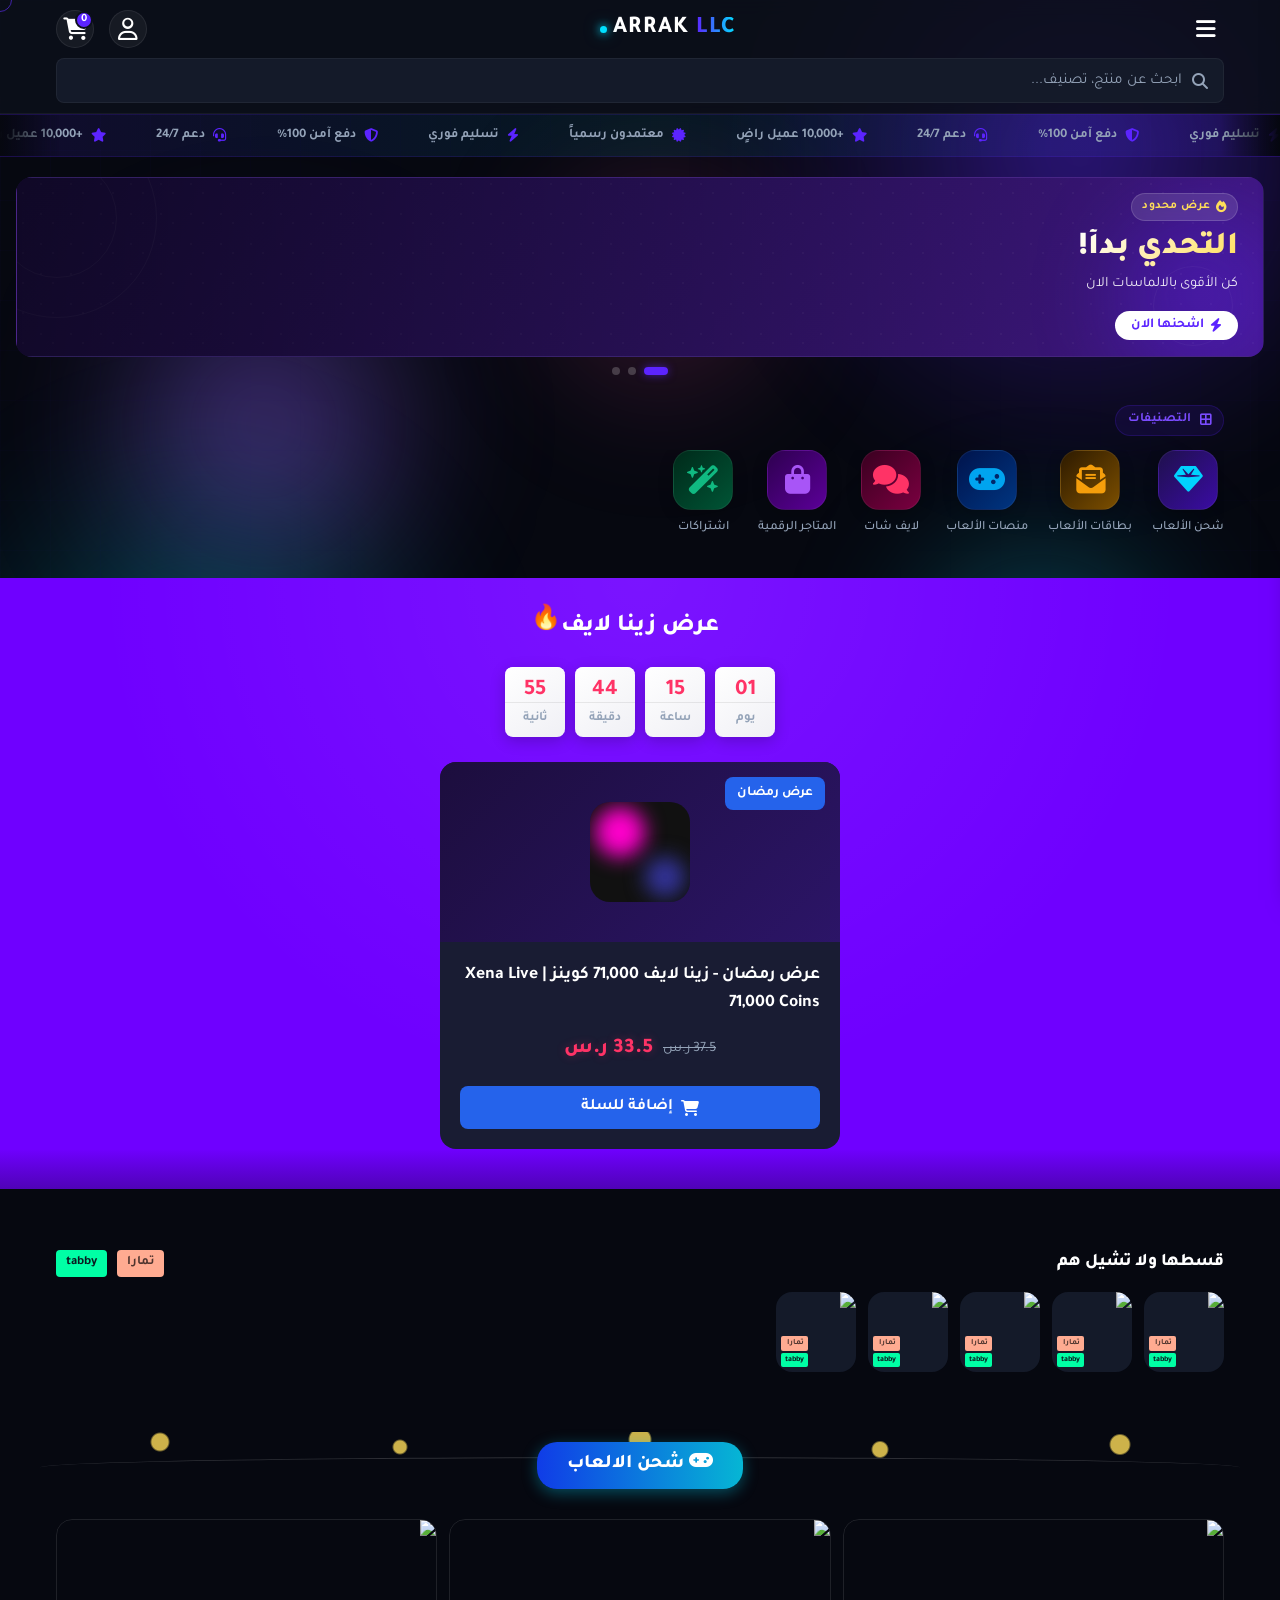
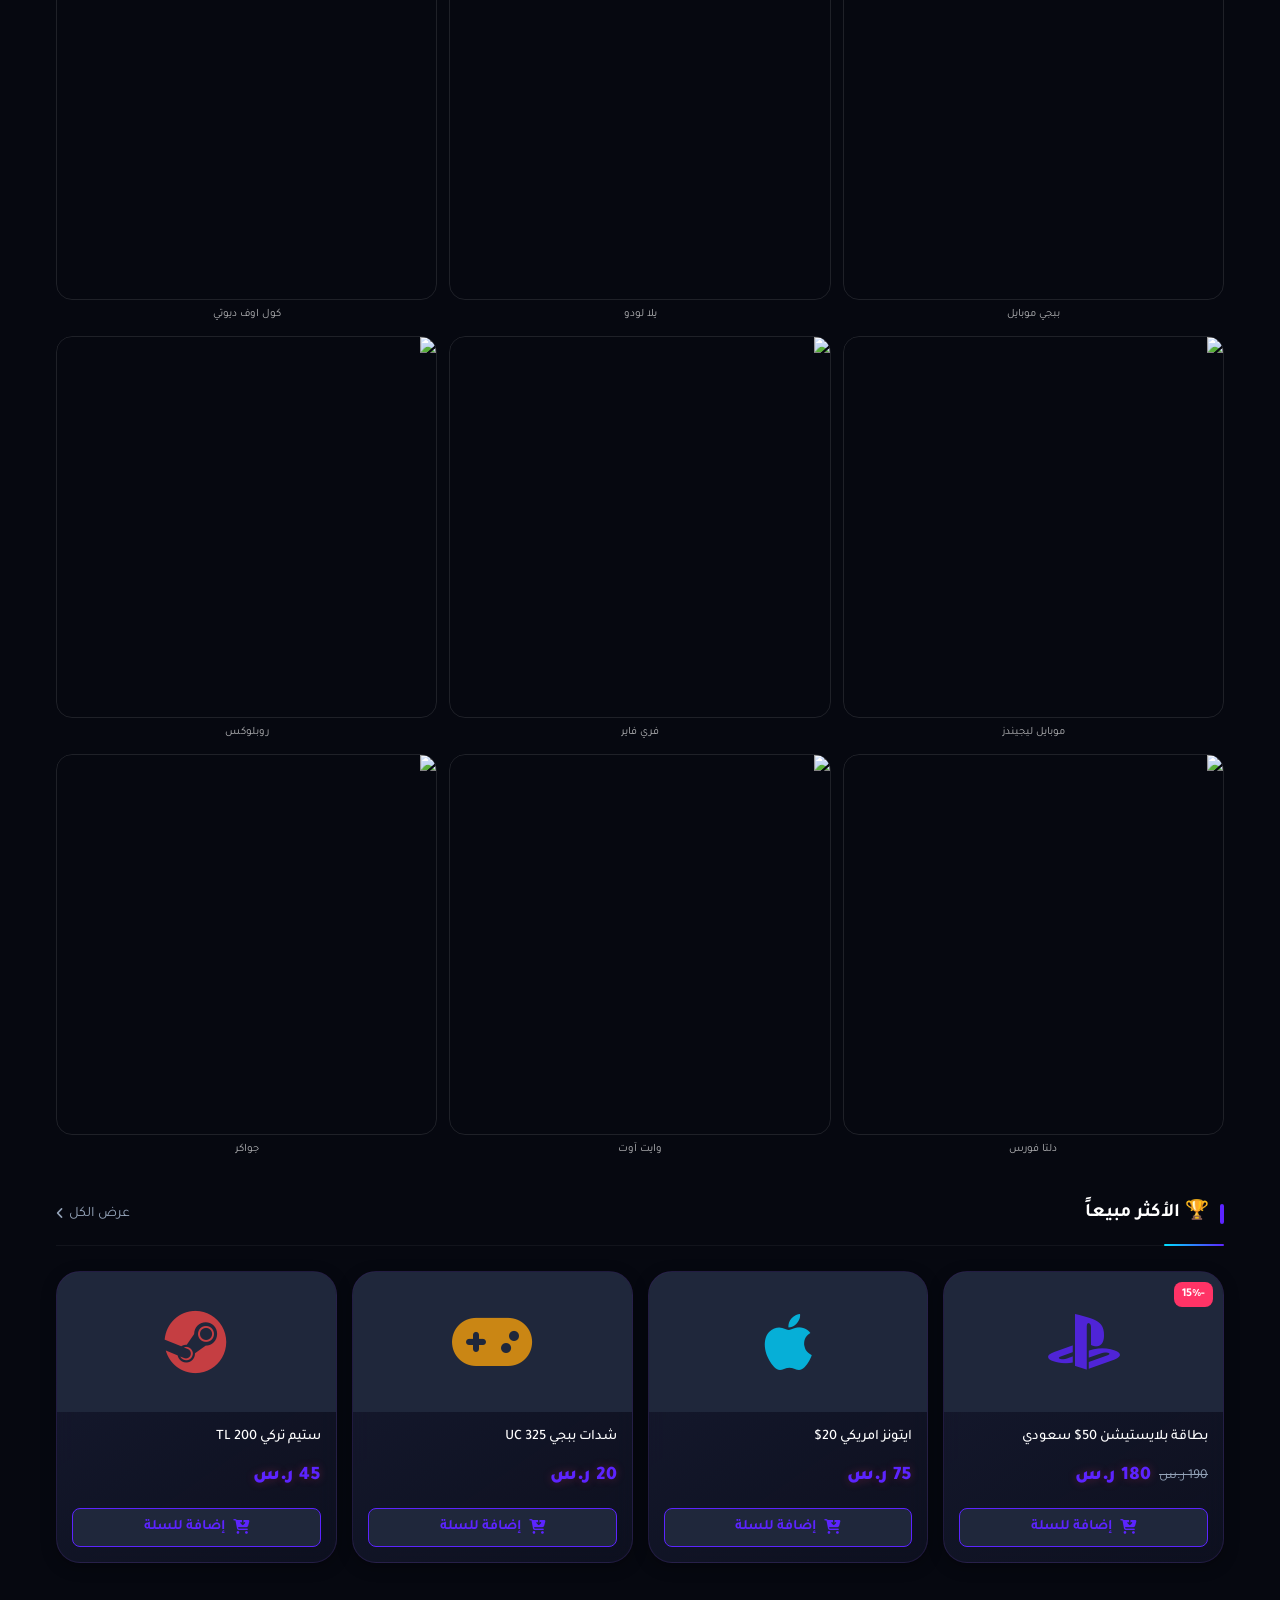
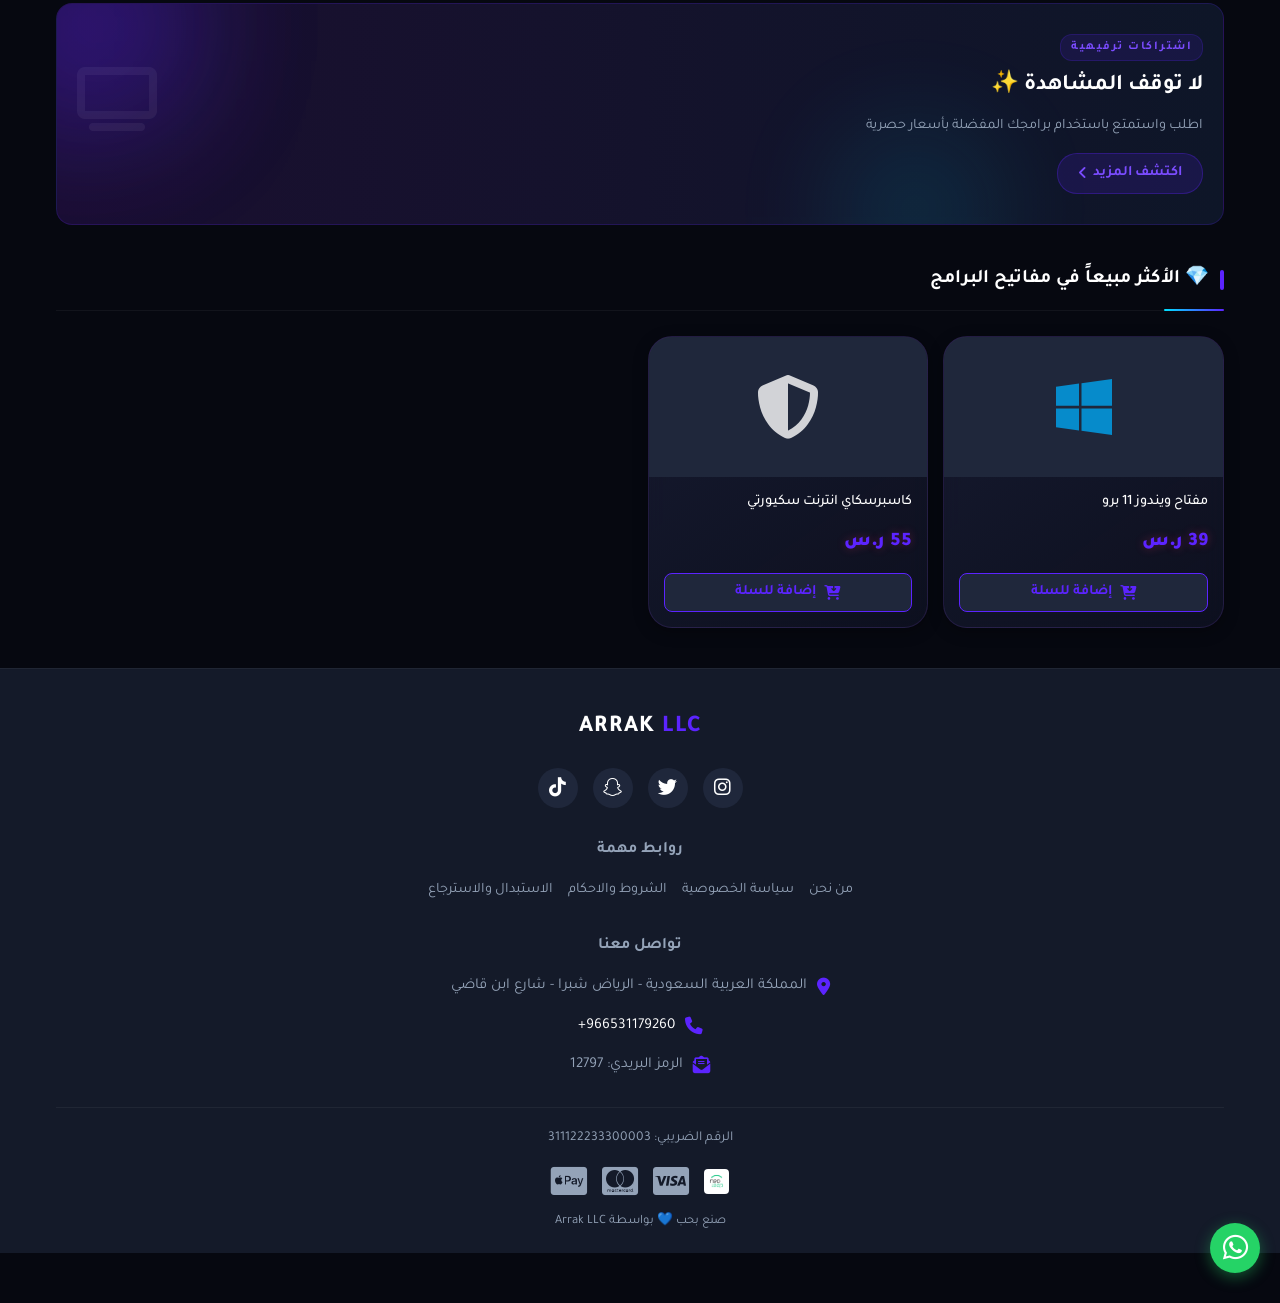
==== commit f41dd232: "fix: banner RTL issue causing slide bug, fallback to CSS fade & pure mobile touch support via ontouc" ====
--- a/index.html
+++ b/index.html
@@ -13,7 +13,7 @@
     <!-- Font Awesome -->
     <link rel="stylesheet" href="https://cdnjs.cloudflare.com/ajax/libs/font-awesome/6.4.0/css/all.min.css">
 </head>
-<body>
+<body ontouchstart="">
     <!-- Scroll Progress Bar -->
     <div class="scroll-progress-bar" id="scrollProgressBar"></div>
 
--- a/styles.css
+++ b/styles.css
@@ -302,29 +302,34 @@
 }
 
 .banner-slider {
-    display: flex;
-    gap: 15px;
-    overflow-x: auto;
-    scroll-snap-type: x mandatory;
-    scrollbar-width: none; /* Firefox */
-}
-
-.banner-slider::-webkit-scrollbar {
-    display: none; /* Safari and Chrome */
-}
-
-.banner-slide {
-    min-width: 85%;
-    max-width: 400px;
+    position: relative;
+    width: 100%;
     height: 180px;
     border-radius: var(--radius-md);
-    scroll-snap-align: center;
+    overflow: hidden;
+}
+
+.banner-slider::-webkit-scrollbar {
+    display: none;
+}
+
+.banner-slide {
+    position: absolute;
+    top: 0; left: 0; width: 100%; height: 100%;
+    opacity: 0;
+    visibility: hidden;
+    transition: opacity 0.8s ease-in-out, visibility 0.8s ease-in-out;
+    z-index: 1;
     display: flex;
     align-items: center;
     padding: 25px;
-    position: relative;
-    overflow: hidden;
     box-shadow: var(--shadow-main);
+}
+
+.banner-slide.active {
+    opacity: 1;
+    visibility: visible;
+    z-index: 2;
 }
 
 .banner-slide::before {
@@ -1577,15 +1582,9 @@
     to { text-shadow: 0 0 15px var(--primary-light), 0 0 25px var(--primary-light); }
 }
 
-/* Floating Banners 3D Effect */
+/* Banner slides - NO float animation, static only */
 .banner-slide {
-    animation: float-3d 6s ease-in-out infinite;
-}
-
-@keyframes float-3d {
-    0% { transform: translateY(0); }
-    50% { transform: translateY(-6px); box-shadow: 0 15px 30px rgba(0,0,0,0.6); }
-    100% { transform: translateY(0); }
+    animation: none;
 }
 
 /* Add to Cart Ripple & Hover */
@@ -2258,32 +2257,37 @@
 }
 
 /* ─── 13. PRODUCT CARD STAGGER REVEAL ─────────────────────── */
+/* ملاحظة مهمة: نستخدم opacity فقط لتجنب تعارض transform مع :hover */
 .product-card,
 .game-sq,
 .inst-game-card {
     opacity: 0;
-    transform: translateY(20px) scale(0.96);
-    transition: opacity 0.5s ease, transform 0.5s ease,
-                box-shadow 0.4s ease, border-color 0.4s ease;
+    /* لا transform هنا لكي لا يتعارض مع :hover */
+    transition: opacity 0.5s ease,
+                transform 0.35s cubic-bezier(0.175, 0.885, 0.32, 1.275),
+                box-shadow 0.35s ease,
+                border-color 0.35s ease;
 }
 
 .product-card.card-revealed,
 .game-sq.card-revealed,
 .inst-game-card.card-revealed {
     opacity: 1;
-    transform: translateY(0) scale(1);
-}
-
-/* Game sq hover */
-.game-sq:hover {
-    transform: translateY(-6px) scale(1.04) !important;
+    /* لا transform هنا — يُترك لـ :hover حرية التحكم */
+}
+
+/* Hover يعمل الآن بدون تعارض */
+.game-sq:hover,
+.game-sq.touch-hover {
+    transform: translateY(-6px) scale(1.05);
 }
 
 .game-sq img {
-    transition: transform 0.4s ease, box-shadow 0.4s ease;
-}
-
-.game-sq:hover img {
+    transition: box-shadow 0.35s ease, border-color 0.35s ease;
+}
+
+.game-sq:hover img,
+.game-sq.touch-hover img {
     box-shadow: 0 10px 30px rgba(92,36,255,0.4);
     border-color: rgba(92,36,255,0.4) !important;
 }
@@ -2520,8 +2524,93 @@
 
 @media (min-width: 768px) {
     .trust-bar-track { animation-duration: 30s; }
-    .banner-slide {
-        min-width: 420px;
-    }
     .banner-headline { font-size: 2rem !important; }
 }
+
+/* ============================================================
+   TOUCH HOVER - تفاعل اللمس على الجوال
+   ============================================================ */
+
+/* ضمان انتقال سلس لجميع العناصر التفاعلية */
+.product-card,
+.game-sq,
+.category-item-sq,
+.cat-icon,
+.inst-game-card,
+.add-to-cart-btn,
+.btn-animated,
+.nav-item,
+.sm-link,
+.social-links a {
+    transition: transform 0.22s cubic-bezier(0.175, 0.885, 0.32, 1.275),
+                box-shadow 0.22s ease,
+                border-color 0.22s ease,
+                background 0.22s ease,
+                color 0.22s ease !important;
+}
+
+/* بطاقات المنتجات */
+.product-card.touch-hover {
+    transform: translateY(-6px) scale(1.02) !important;
+    border-color: rgba(0, 225, 255, 0.5) !important;
+    box-shadow: 0 12px 30px rgba(0,0,0,0.4), 0 0 0 1px rgba(0,225,255,0.2) !important;
+}
+
+/* أيقونات الألعاب */
+.game-sq.touch-hover {
+    transform: translateY(-5px) scale(1.06) !important;
+}
+.game-sq.touch-hover img {
+    box-shadow: 0 8px 25px rgba(92,36,255,0.5);
+    border-color: rgba(92,36,255,0.4) !important;
+}
+
+/* فئات التصفح */
+.category-item-sq.touch-hover .cat-icon {
+    transform: translateY(-8px) scale(1.12);
+}
+.category-item-sq.touch-hover .cat-glow-blue   { box-shadow: 0 10px 25px rgba(0,210,255,0.6), 0 0 0 1px rgba(0,210,255,0.25); }
+.category-item-sq.touch-hover .cat-glow-yellow { box-shadow: 0 10px 25px rgba(245,158,11,0.6), 0 0 0 1px rgba(245,158,11,0.25); }
+.category-item-sq.touch-hover .cat-glow-cyan   { box-shadow: 0 10px 25px rgba(0,164,239,0.6), 0 0 0 1px rgba(0,164,239,0.25); }
+.category-item-sq.touch-hover .cat-glow-pink   { box-shadow: 0 10px 25px rgba(255,51,102,0.6), 0 0 0 1px rgba(255,51,102,0.25); }
+.category-item-sq.touch-hover .cat-glow-purple { box-shadow: 0 10px 25px rgba(168,85,247,0.6), 0 0 0 1px rgba(168,85,247,0.25); }
+.category-item-sq.touch-hover .cat-glow-green  { box-shadow: 0 10px 25px rgba(16,185,129,0.6), 0 0 0 1px rgba(16,185,129,0.25); }
+
+/* بطاقات الشحن الأفقية */
+.inst-game-card.touch-hover {
+    transform: scale(1.07);
+    box-shadow: 0 8px 20px rgba(92,36,255,0.45);
+}
+
+/* زر إضافة للسلة */
+.add-to-cart-btn.touch-hover {
+    background: var(--primary) !important;
+    color: white !important;
+    transform: translateY(-2px) scale(1.02);
+    box-shadow: 0 8px 20px rgba(92,36,255,0.4);
+}
+
+/* أزرار البانر */
+.btn-animated.touch-hover {
+    transform: translateY(-3px) scale(1.05);
+    box-shadow: 0 8px 20px rgba(0,0,0,0.3);
+}
+
+/* روابط القائمة السفلية */
+.nav-item.touch-hover {
+    color: var(--primary) !important;
+    transform: translateY(-2px);
+}
+
+/* روابط القائمة الجانبية */
+.sm-link.touch-hover {
+    background: rgba(255,255,255,0.06);
+    color: var(--primary-light) !important;
+}
+
+/* أيقونات التواصل الاجتماعي */
+.social-links a.touch-hover {
+    background: rgba(92,36,255,0.2);
+    color: var(--primary-light);
+    transform: translateY(-2px);
+}
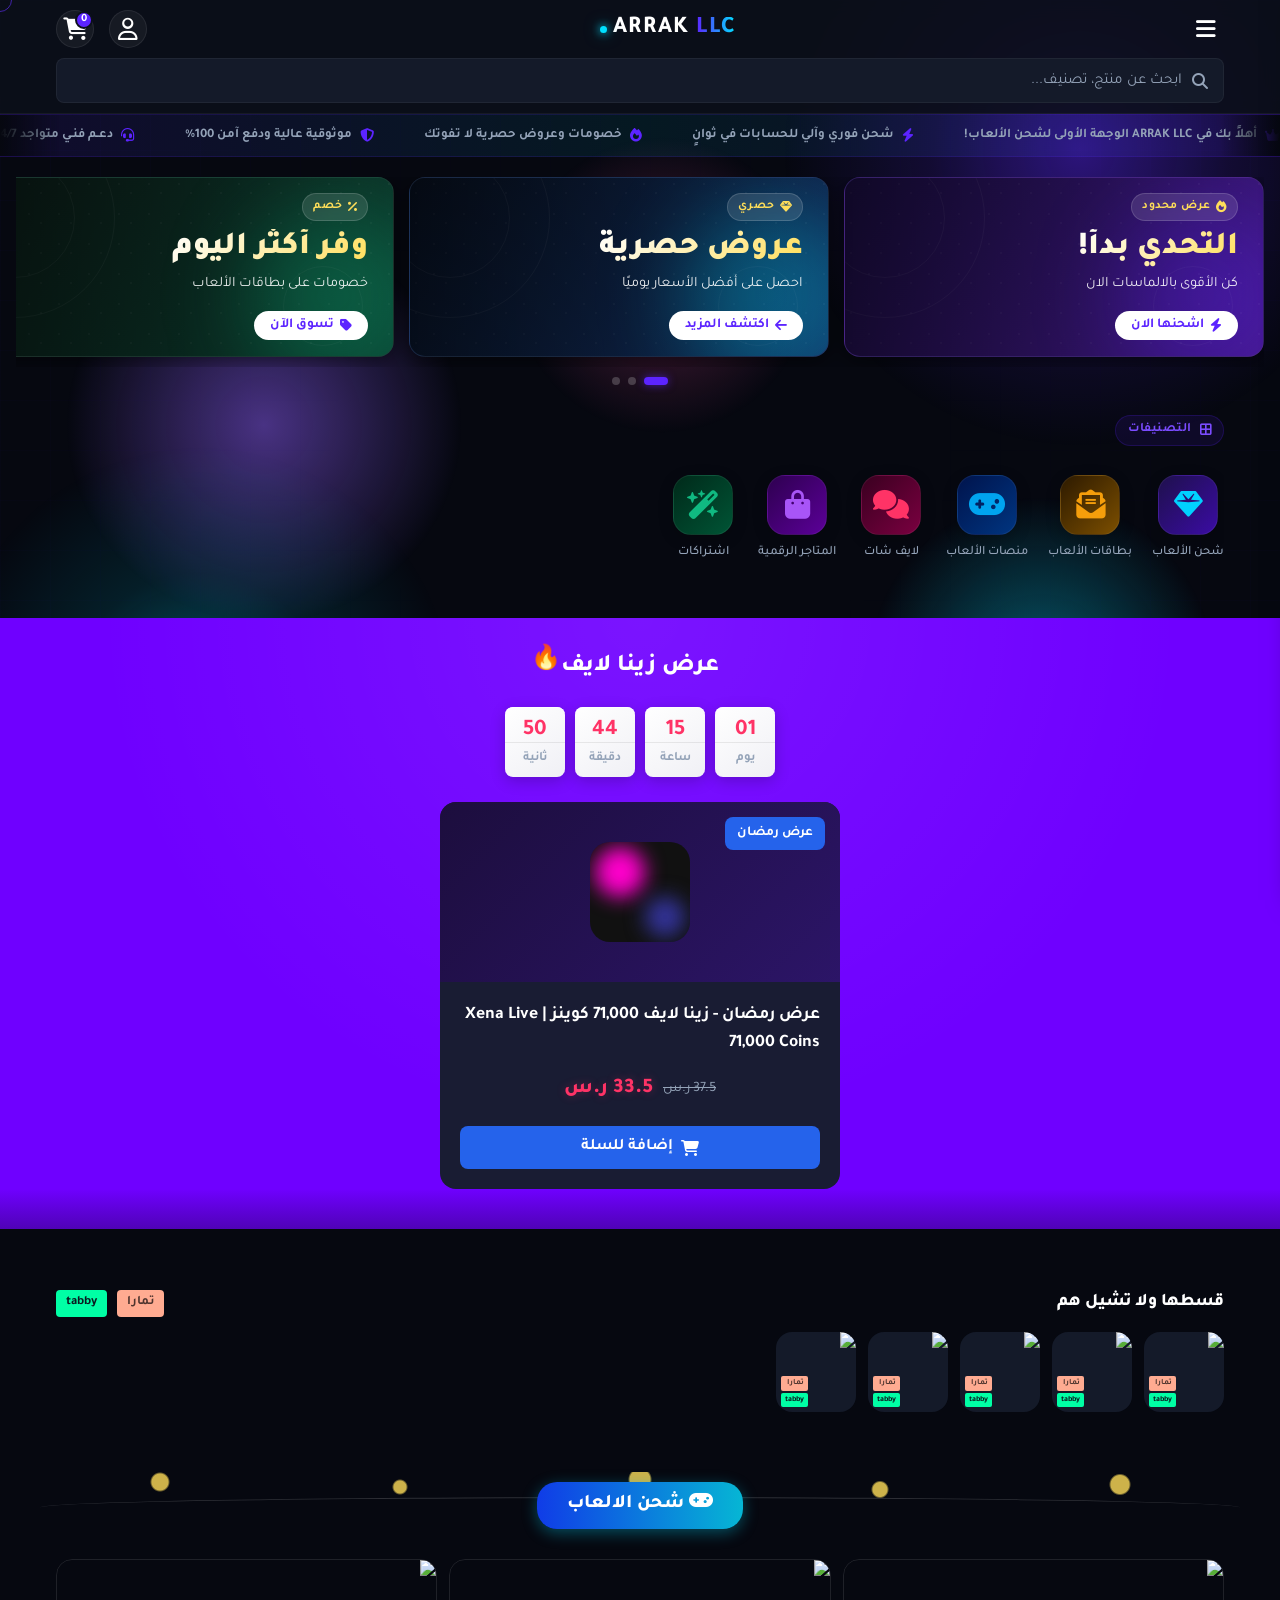
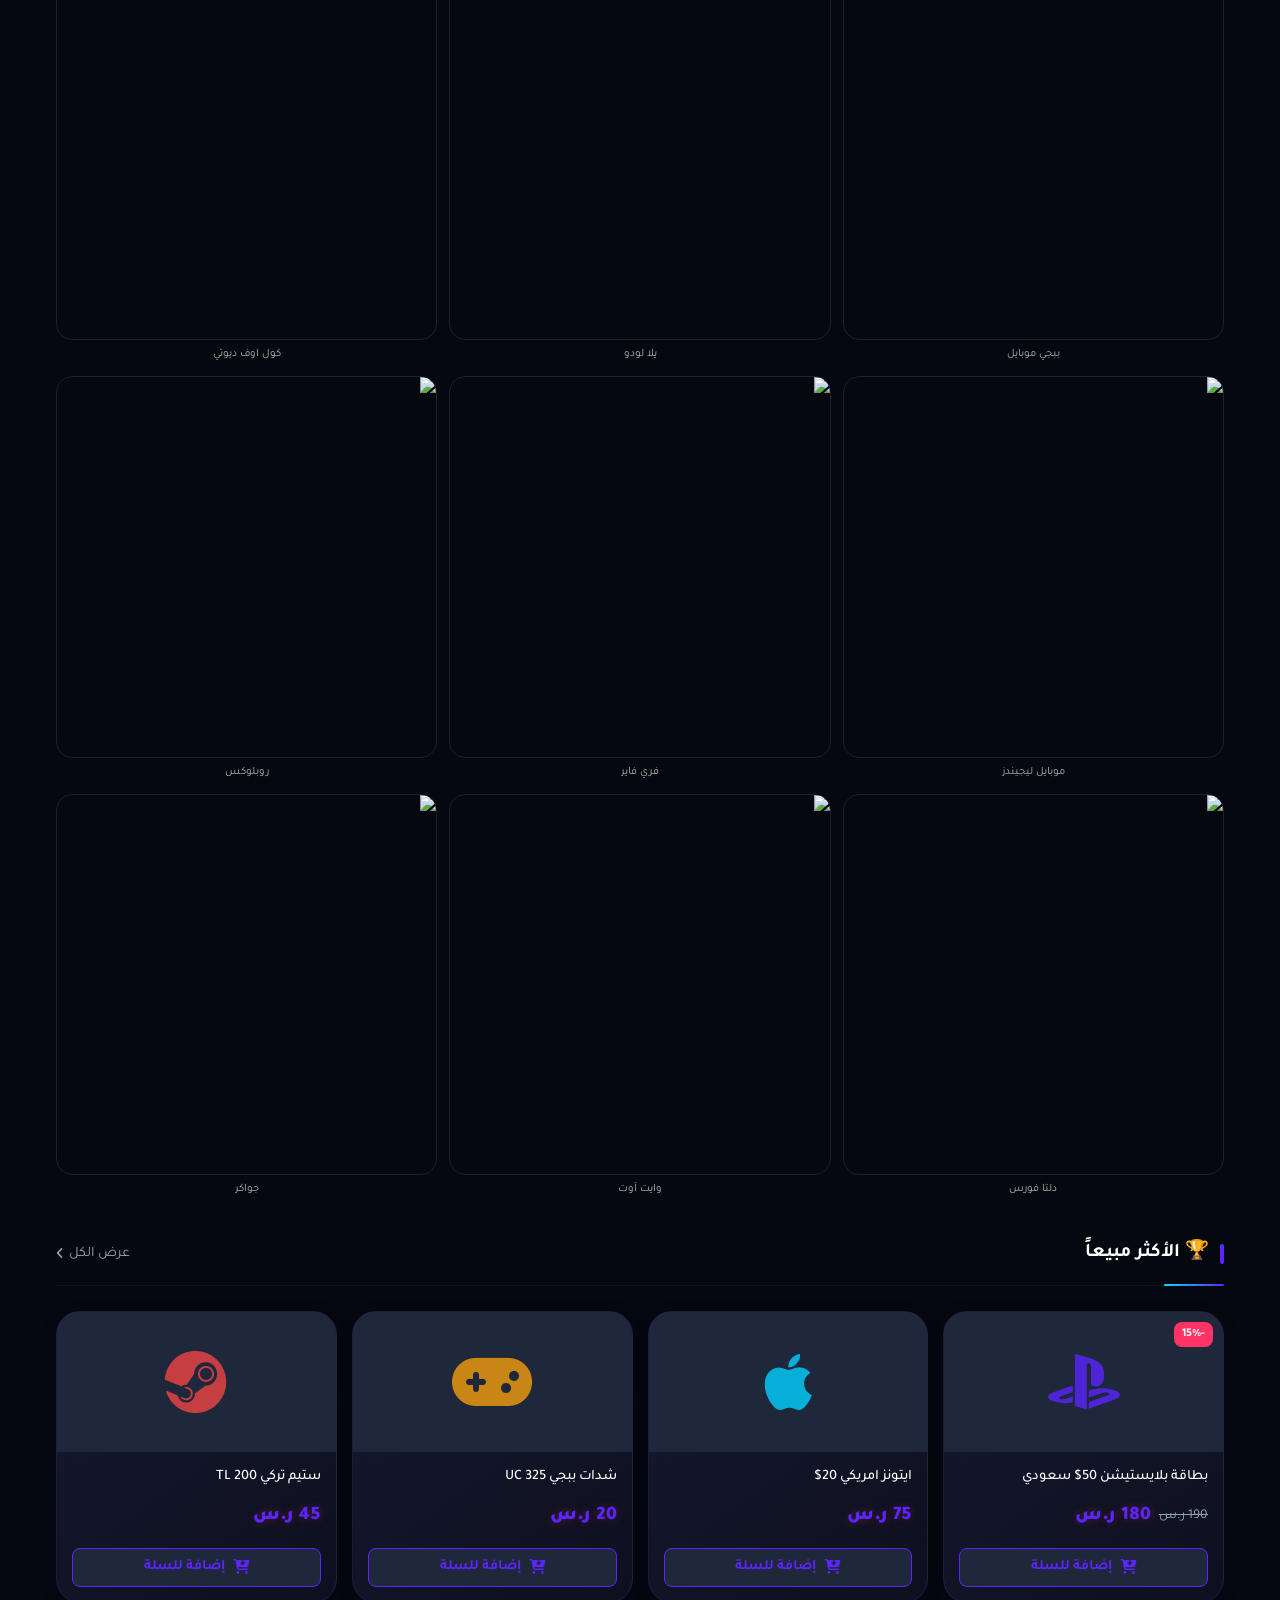
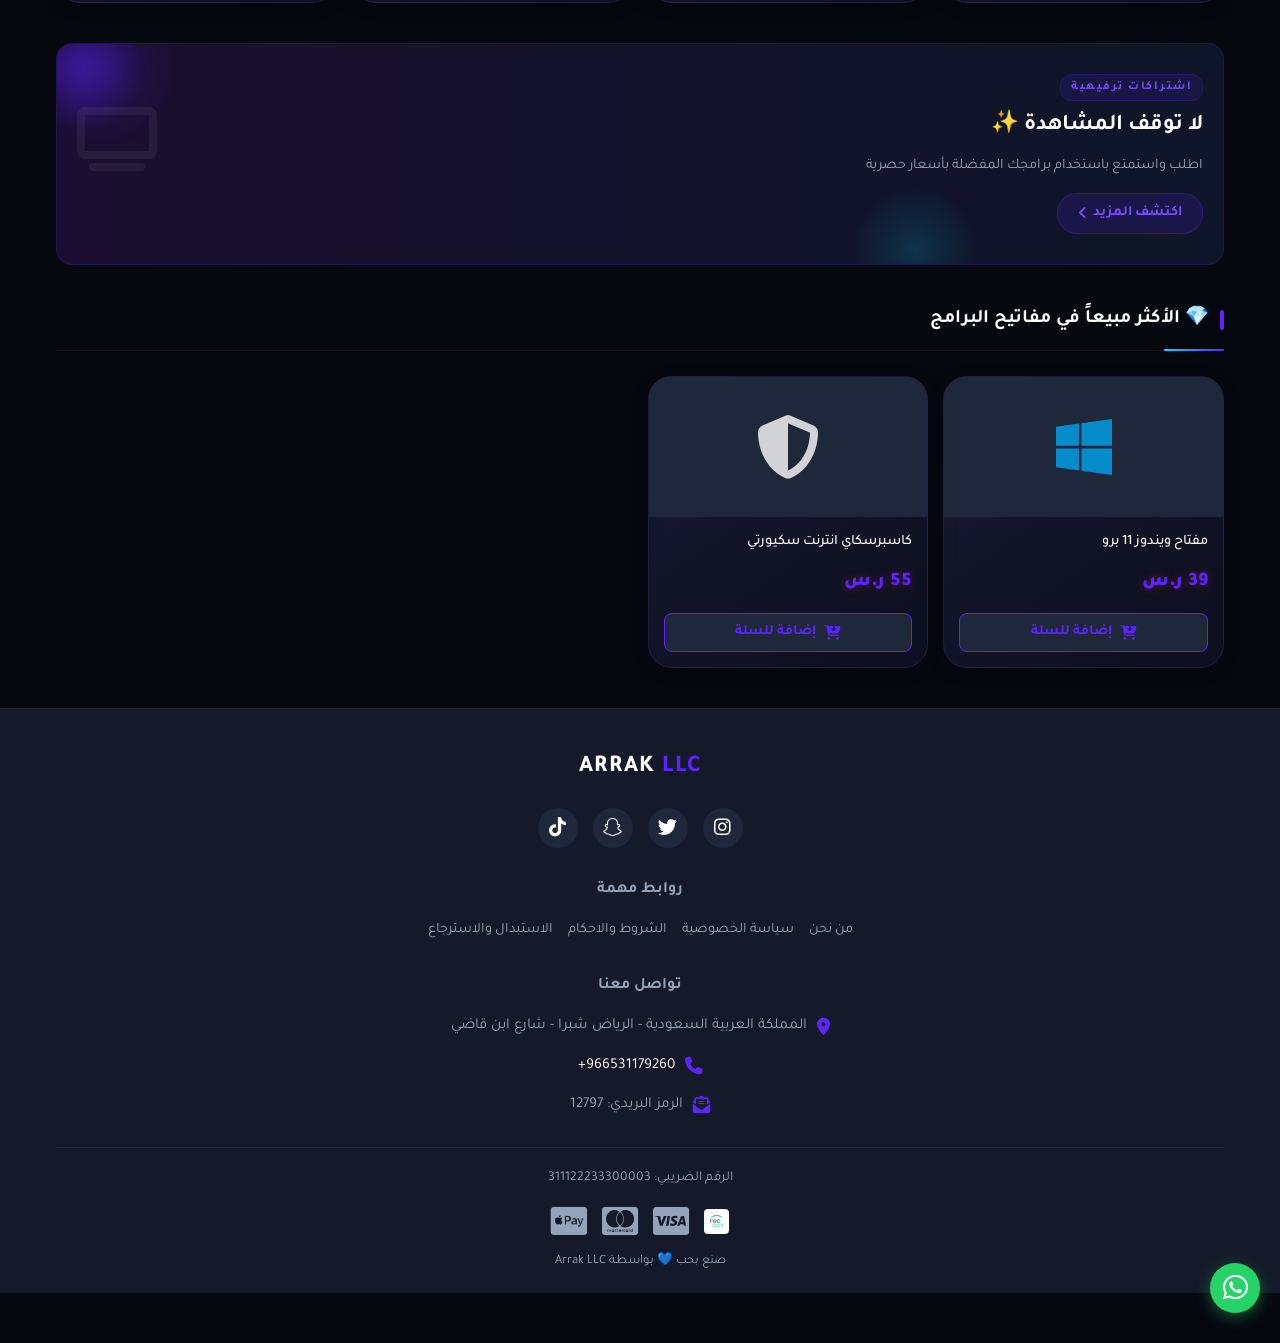
==== commit 9993c05f: "feat: enhance news ticker with promotional text and fix RTL sliding direction" ====
--- a/index.html
+++ b/index.html
@@ -82,16 +82,21 @@
         <!-- Trust Bar (Animated) -->
         <div class="trust-bar">
             <div class="trust-bar-track">
-                <div class="trust-item"><i class="fa-solid fa-bolt"></i> تسليم فوري</div>
-                <div class="trust-item"><i class="fa-solid fa-shield-halved"></i> دفع آمن 100%</div>
-                <div class="trust-item"><i class="fa-solid fa-headset"></i> دعم 24/7</div>
-                <div class="trust-item"><i class="fa-solid fa-star"></i> +10,000 عميل راضٍ</div>
-                <div class="trust-item"><i class="fa-solid fa-certificate"></i> معتمدون رسمياً</div>
-                <div class="trust-item"><i class="fa-solid fa-bolt"></i> تسليم فوري</div>
-                <div class="trust-item"><i class="fa-solid fa-shield-halved"></i> دفع آمن 100%</div>
-                <div class="trust-item"><i class="fa-solid fa-headset"></i> دعم 24/7</div>
-                <div class="trust-item"><i class="fa-solid fa-star"></i> +10,000 عميل راضٍ</div>
-                <div class="trust-item"><i class="fa-solid fa-certificate"></i> معتمدون رسمياً</div>
+                <!-- المجموعة الأولى -->
+                <div class="trust-item"><i class="fa-solid fa-crown text-warning"></i> أهلاً بك في ARRAK LLC الوجهة الأولى لشحن الألعاب!</div>
+                <div class="trust-item"><i class="fa-solid fa-bolt text-info"></i> شحن فوري وآلي للحسابات في ثوانٍ</div>
+                <div class="trust-item"><i class="fa-solid fa-fire text-danger"></i> خصومات وعروض حصرية لا تفوتك</div>
+                <div class="trust-item"><i class="fa-solid fa-shield-halved text-success"></i> موثوقية عالية ودفع آمن 100%</div>
+                <div class="trust-item"><i class="fa-solid fa-headset text-primary"></i> دعـم فنـي متواجد 24/7 لخدمتكم</div>
+                <div class="trust-item"><i class="fa-solid fa-gem text-info"></i> أفضل أسعار الألماس والكوينز في السوق</div>
+
+                <!-- المجموعة الثانية (نسخة مطابقة تماماً لصنع وهم الحلقة اللانهائية) -->
+                <div class="trust-item"><i class="fa-solid fa-crown text-warning"></i> أهلاً بك في ARRAK LLC الوجهة الأولى لشحن الألعاب!</div>
+                <div class="trust-item"><i class="fa-solid fa-bolt text-info"></i> شحن فوري وآلي للحسابات في ثوانٍ</div>
+                <div class="trust-item"><i class="fa-solid fa-fire text-danger"></i> خصومات وعروض حصرية لا تفوتك</div>
+                <div class="trust-item"><i class="fa-solid fa-shield-halved text-success"></i> موثوقية عالية ودفع آمن 100%</div>
+                <div class="trust-item"><i class="fa-solid fa-headset text-primary"></i> دعـم فنـي متواجد 24/7 لخدمتكم</div>
+                <div class="trust-item"><i class="fa-solid fa-gem text-info"></i> أفضل أسعار الألماس والكوينز في السوق</div>
             </div>
         </div>
 
--- a/styles.css
+++ b/styles.css
@@ -61,9 +61,10 @@
     top: -200px;
     right: -150px;
     border-radius: 50%;
-    background: radial-gradient(circle at center, rgba(92, 36, 255, 0.45) 0%, rgba(92, 36, 255, 0.15) 40%, transparent 70%);
+    background: radial-gradient(circle at center, rgba(92, 36, 255, 0.45) 0%, rgba(92, 36, 255, 0.15) 30%, transparent 60%);
     animation: aurora-drift 14s ease-in-out infinite alternate;
-    filter: blur(40px);
+    will-change: transform;
+    pointer-events: none;
 }
 
 .aurora-wrap::after {
@@ -74,15 +75,17 @@
     bottom: -100px;
     left: -100px;
     border-radius: 50%;
-    background: radial-gradient(circle at center, rgba(0, 225, 255, 0.35) 0%, rgba(0, 225, 255, 0.1) 40%, transparent 70%);
+    background: radial-gradient(circle at center, rgba(0, 225, 255, 0.35) 0%, rgba(0, 225, 255, 0.1) 30%, transparent 60%);
     animation: aurora-drift2 18s ease-in-out infinite alternate;
-    filter: blur(50px);
+    will-change: transform;
+    pointer-events: none;
 }
 
 .aurora-orb {
     position: absolute;
     border-radius: 50%;
-    filter: blur(60px);
+    will-change: transform;
+    pointer-events: none;
 }
 
 .aurora-orb:nth-child(1) {
@@ -189,16 +192,16 @@
     width: 40vw;
     height: 40vw;
     border-radius: 50%;
-    filter: blur(100px);
     z-index: -1;
     opacity: 0.15;
     pointer-events: none;
+    will-change: transform;
 }
 
 .top-glow {
     top: -10vw;
     right: -10vw;
-    background: var(--primary);
+    background: radial-gradient(circle at center, var(--primary) 0%, transparent 60%);
 }
 
 .mid-glow {
@@ -302,34 +305,31 @@
 }
 
 .banner-slider {
-    position: relative;
-    width: 100%;
+    display: flex;
+    gap: 15px;
+    overflow-x: auto;
+    scroll-snap-type: x mandatory;
+    scrollbar-width: none;
+    padding-bottom: 10px;
+}
+
+.banner-slider::-webkit-scrollbar {
+    display: none;
+}
+
+.banner-slide {
+    min-width: 85%;
+    max-width: 400px;
     height: 180px;
     border-radius: var(--radius-md);
+    scroll-snap-align: center;
+    display: flex;
+    align-items: center;
+    padding: 25px;
+    position: relative;
     overflow: hidden;
-}
-
-.banner-slider::-webkit-scrollbar {
-    display: none;
-}
-
-.banner-slide {
-    position: absolute;
-    top: 0; left: 0; width: 100%; height: 100%;
-    opacity: 0;
-    visibility: hidden;
-    transition: opacity 0.8s ease-in-out, visibility 0.8s ease-in-out;
-    z-index: 1;
-    display: flex;
-    align-items: center;
-    padding: 25px;
     box-shadow: var(--shadow-main);
-}
-
-.banner-slide.active {
-    opacity: 1;
-    visibility: visible;
-    z-index: 2;
+    flex-shrink: 0;
 }
 
 .banner-slide::before {
@@ -377,7 +377,8 @@
     gap: 20px;
     overflow-x: auto;
     scrollbar-width: none;
-    padding-bottom: 10px;
+    padding-top: 15px;
+    padding-bottom: 25px;
 }
 
 .h-scroll-container::-webkit-scrollbar {
@@ -878,9 +879,10 @@
     left: -50px;
     width: 150px;
     height: 150px;
-    background: var(--primary);
-    filter: blur(80px);
+    background: radial-gradient(circle at center, var(--primary) 0%, transparent 60%);
     opacity: 0.4;
+    pointer-events: none;
+    will-change: transform;
 }
 
 .promo-text {
@@ -1176,10 +1178,11 @@
     position: absolute;
     width: 150px;
     height: 150px;
-    background: var(--primary);
-    filter: blur(60px);
+    background: radial-gradient(circle at center, var(--primary) 0%, transparent 60%);
     z-index: 0;
     opacity: 0.5;
+    pointer-events: none;
+    will-change: transform;
 }
 
 .p-img {
@@ -2020,7 +2023,7 @@
 
 @keyframes ticker-slide {
     0%   { transform: translateX(0); }
-    100% { transform: translateX(-50%); }
+    100% { transform: translateX(50%); }
 }
 
 /* ─── 7. ENHANCED BANNER SLIDES ──────────────────────────── */
@@ -2385,22 +2388,22 @@
     position: absolute;
     width: 200px; height: 200px;
     top: -80px; left: -60px;
-    border-radius: 50%;
-    background: var(--primary);
-    filter: blur(70px);
+    background: radial-gradient(circle at center, var(--primary) 0%, transparent 60%);
     opacity: 0.2;
     animation: promo-orb-drift 8s ease-in-out infinite alternate;
+    will-change: transform;
+    pointer-events: none;
 }
 
 .promo-orb-2 {
     position: absolute;
     width: 150px; height: 150px;
     bottom: -60px; right: 20%;
-    border-radius: 50%;
-    background: var(--secondary);
-    filter: blur(60px);
+    background: radial-gradient(circle at center, var(--secondary) 0%, transparent 60%);
     opacity: 0.15;
     animation: promo-orb-drift 10s 2s ease-in-out infinite alternate;
+    will-change: transform;
+    pointer-events: none;
 }
 
 @keyframes promo-orb-drift {
@@ -2524,6 +2527,7 @@
 
 @media (min-width: 768px) {
     .trust-bar-track { animation-duration: 30s; }
+    .banner-slide { min-width: 420px; }
     .banner-headline { font-size: 2rem !important; }
 }
 
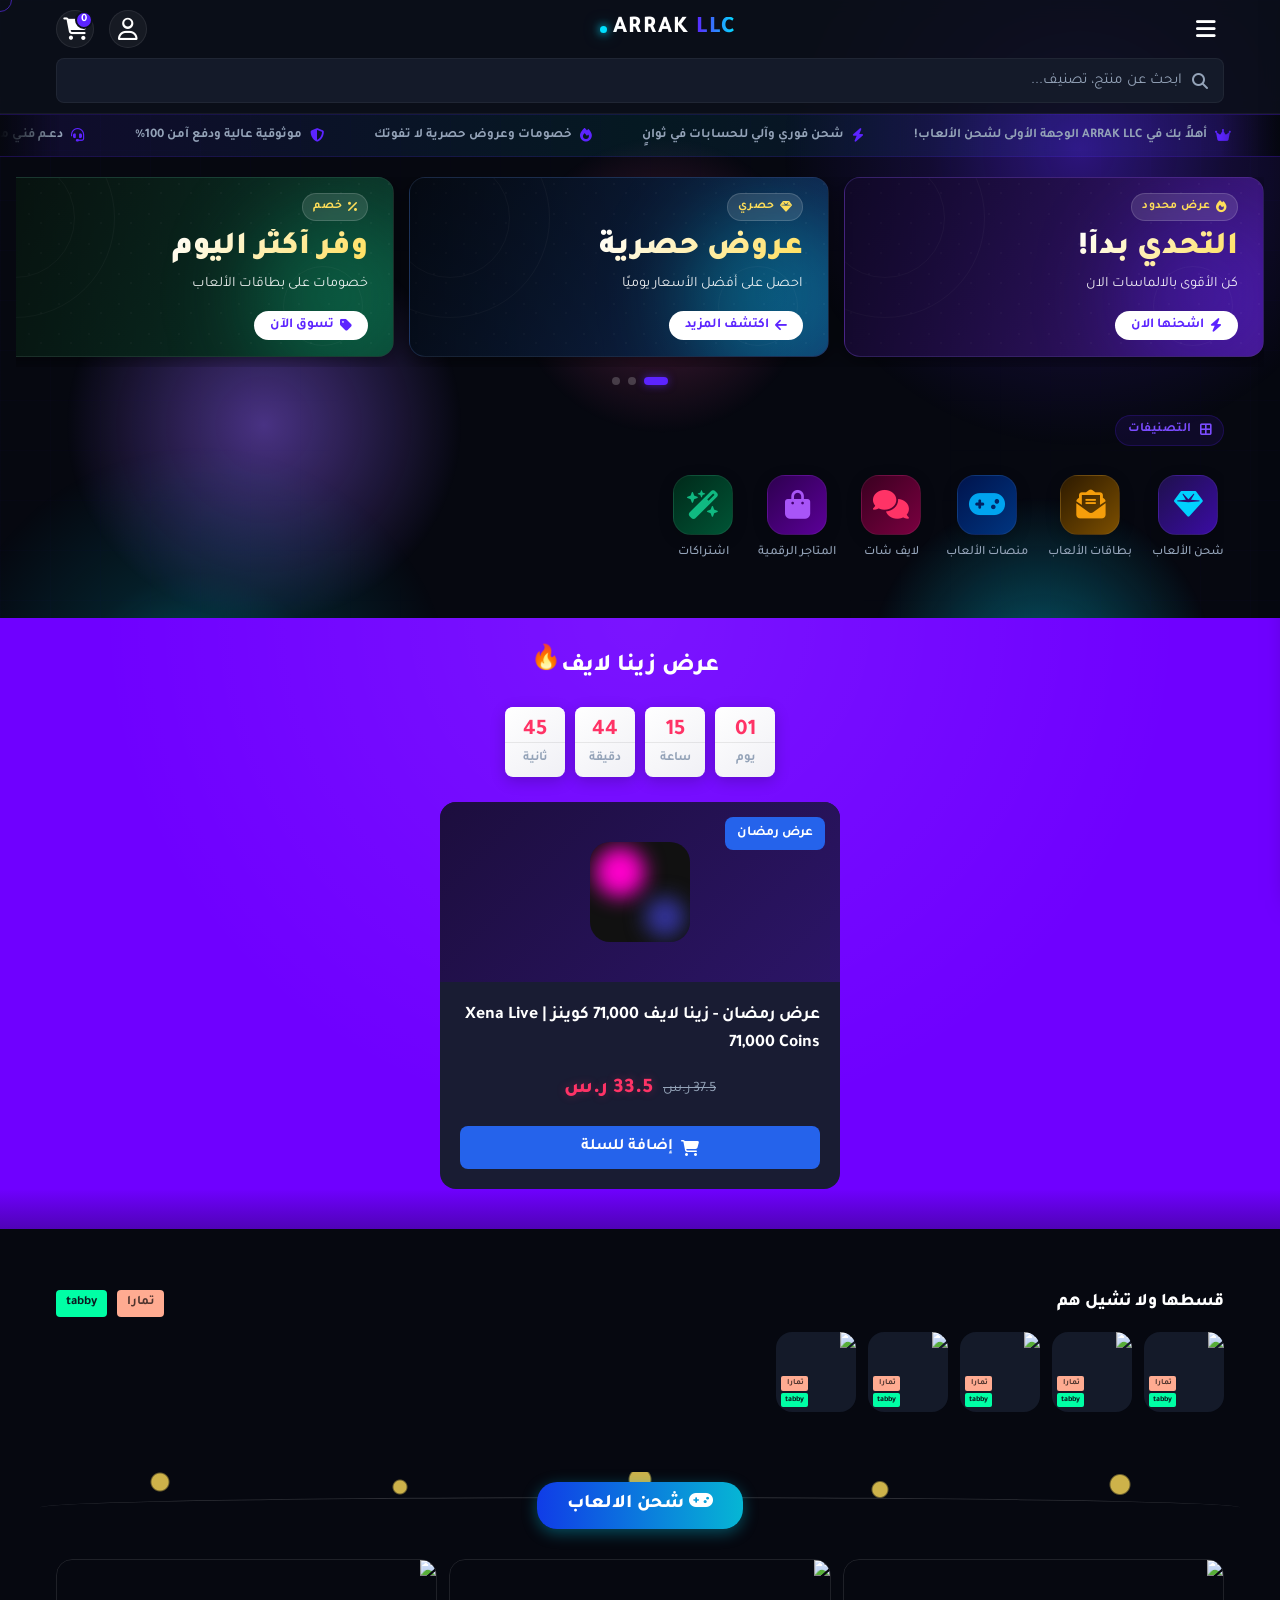
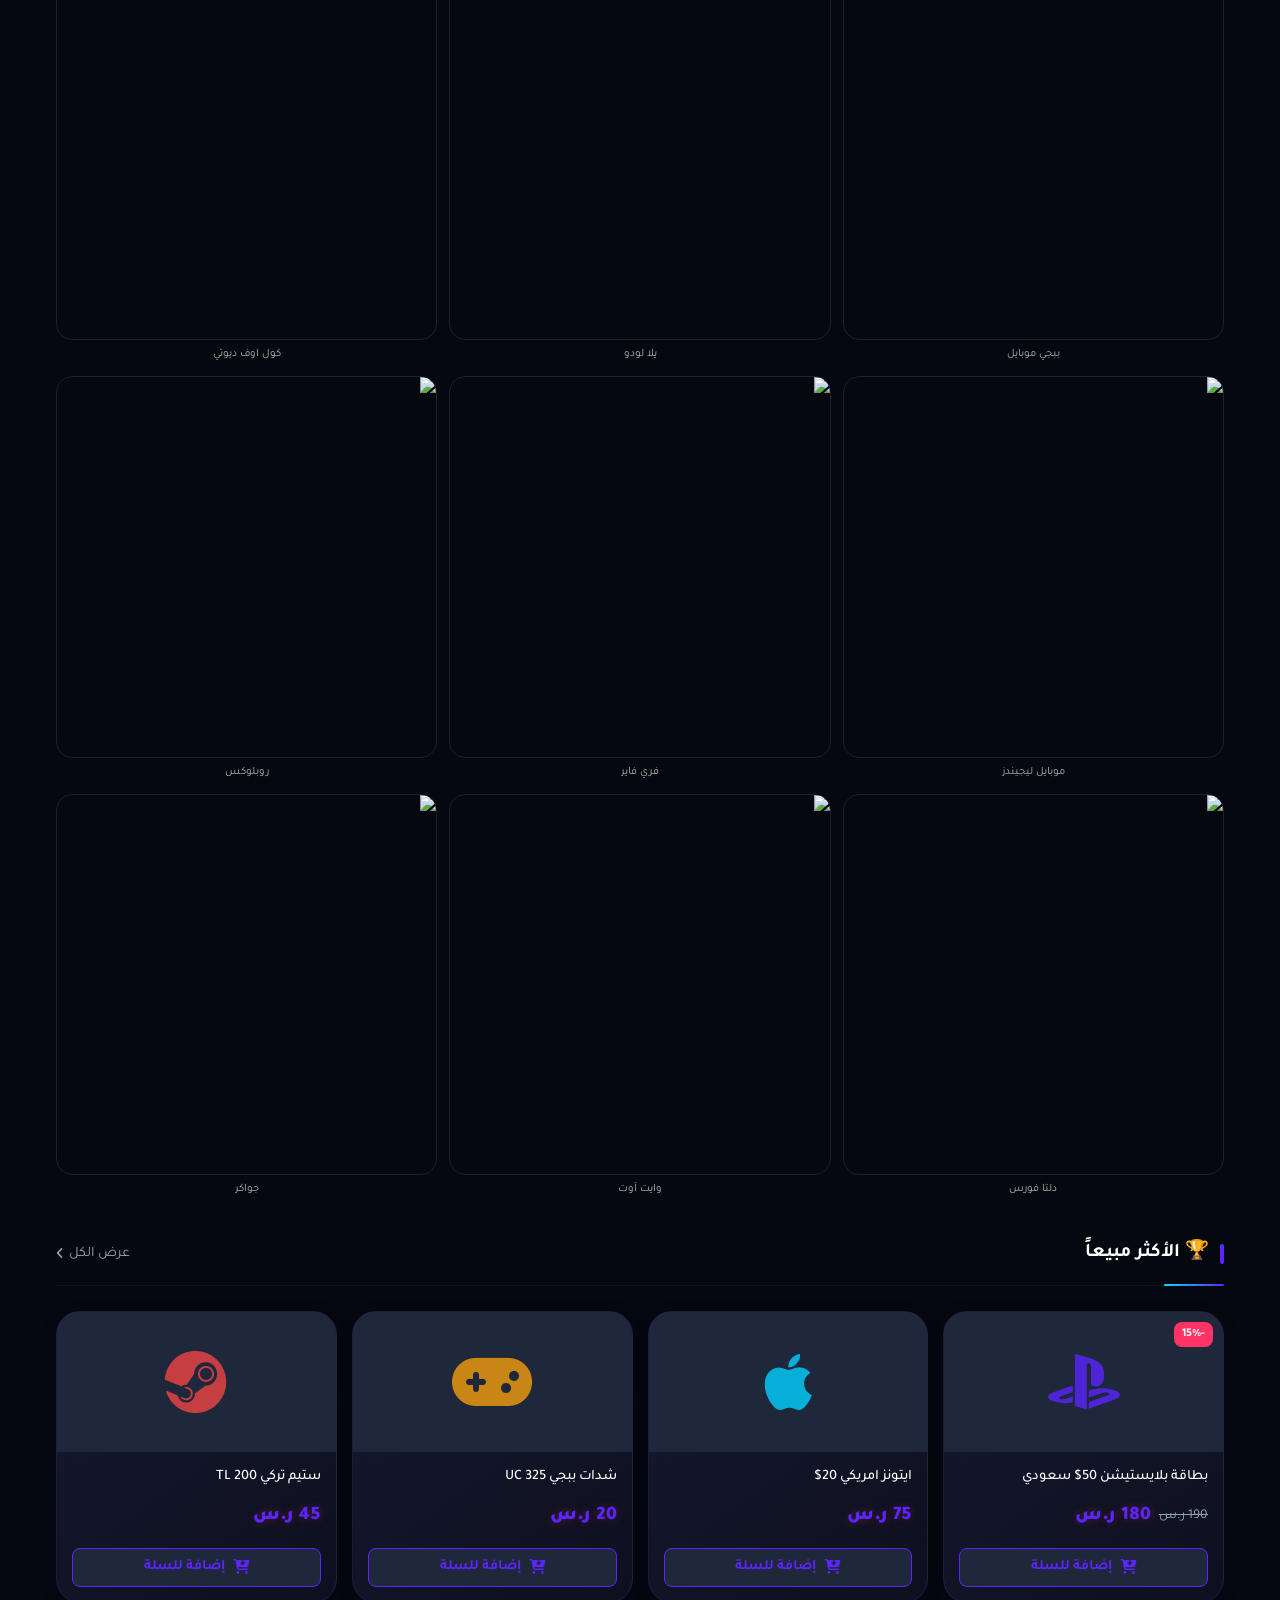
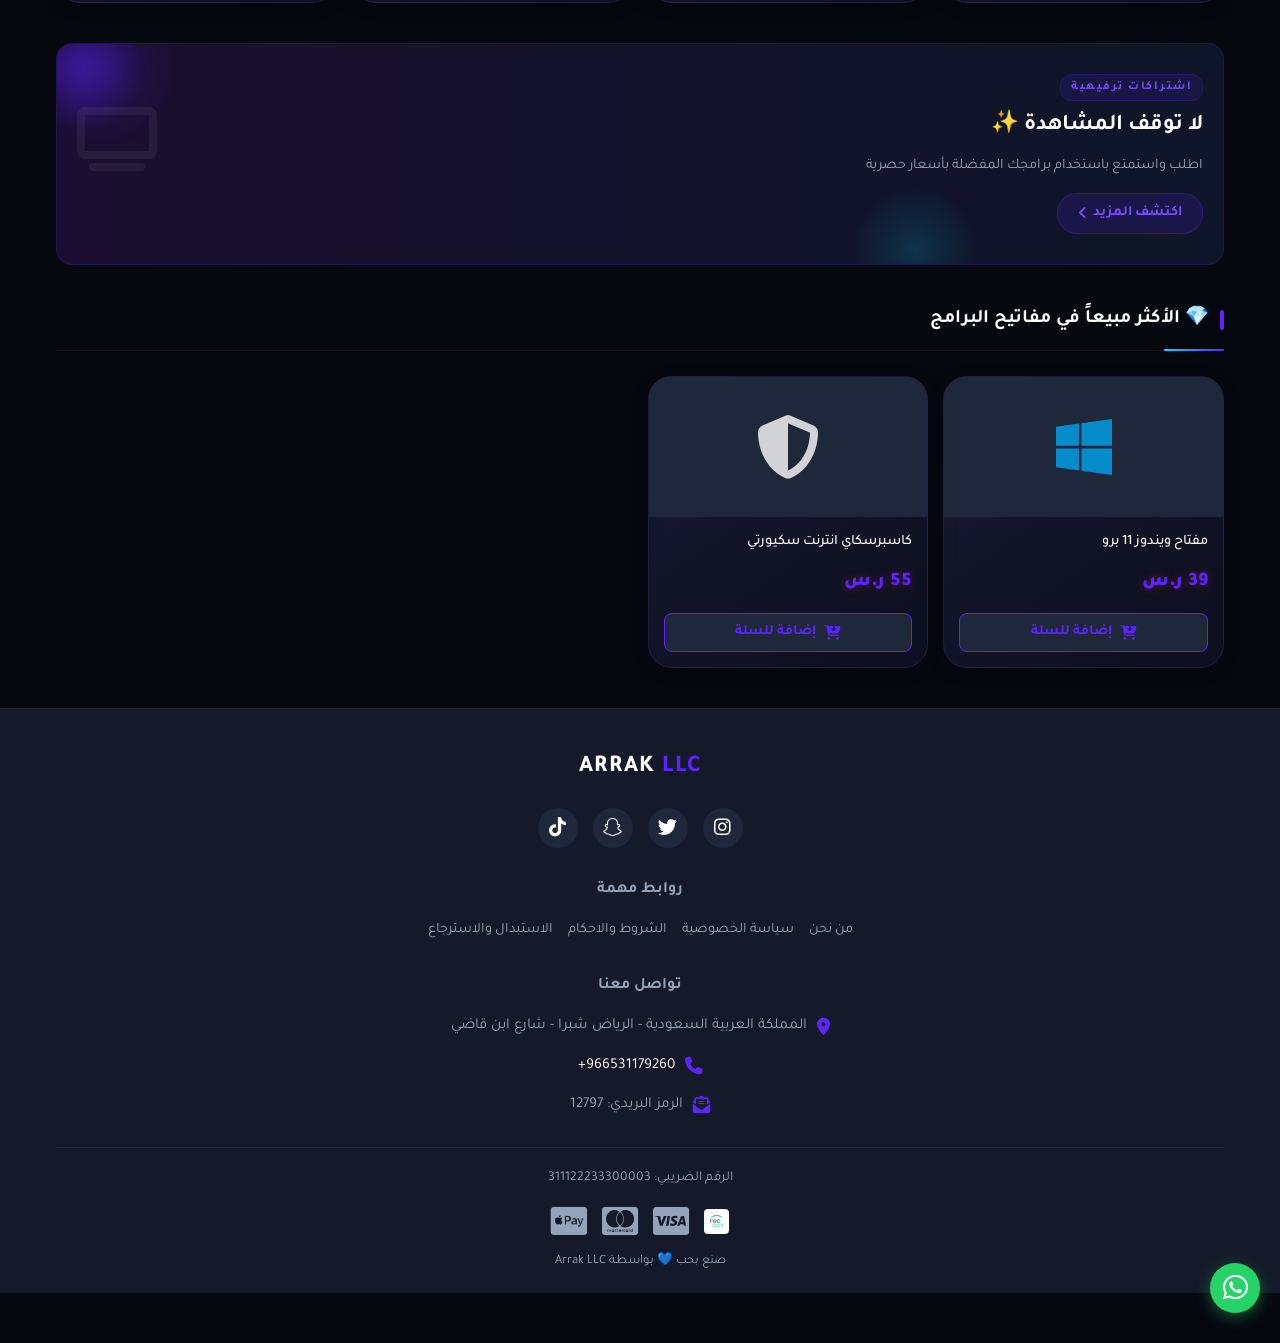
==== commit 4ba7d3fb: "fix: ticker bar precision loop eliminating mathematical jump flashes, and removed glitchy countdown " ====
--- a/index.html
+++ b/index.html
@@ -83,20 +83,24 @@
         <div class="trust-bar">
             <div class="trust-bar-track">
                 <!-- المجموعة الأولى -->
-                <div class="trust-item"><i class="fa-solid fa-crown text-warning"></i> أهلاً بك في ARRAK LLC الوجهة الأولى لشحن الألعاب!</div>
-                <div class="trust-item"><i class="fa-solid fa-bolt text-info"></i> شحن فوري وآلي للحسابات في ثوانٍ</div>
-                <div class="trust-item"><i class="fa-solid fa-fire text-danger"></i> خصومات وعروض حصرية لا تفوتك</div>
-                <div class="trust-item"><i class="fa-solid fa-shield-halved text-success"></i> موثوقية عالية ودفع آمن 100%</div>
-                <div class="trust-item"><i class="fa-solid fa-headset text-primary"></i> دعـم فنـي متواجد 24/7 لخدمتكم</div>
-                <div class="trust-item"><i class="fa-solid fa-gem text-info"></i> أفضل أسعار الألماس والكوينز في السوق</div>
-
-                <!-- المجموعة الثانية (نسخة مطابقة تماماً لصنع وهم الحلقة اللانهائية) -->
-                <div class="trust-item"><i class="fa-solid fa-crown text-warning"></i> أهلاً بك في ARRAK LLC الوجهة الأولى لشحن الألعاب!</div>
-                <div class="trust-item"><i class="fa-solid fa-bolt text-info"></i> شحن فوري وآلي للحسابات في ثوانٍ</div>
-                <div class="trust-item"><i class="fa-solid fa-fire text-danger"></i> خصومات وعروض حصرية لا تفوتك</div>
-                <div class="trust-item"><i class="fa-solid fa-shield-halved text-success"></i> موثوقية عالية ودفع آمن 100%</div>
-                <div class="trust-item"><i class="fa-solid fa-headset text-primary"></i> دعـم فنـي متواجد 24/7 لخدمتكم</div>
-                <div class="trust-item"><i class="fa-solid fa-gem text-info"></i> أفضل أسعار الألماس والكوينز في السوق</div>
+                <div class="ticker-group">
+                    <div class="trust-item"><i class="fa-solid fa-crown text-warning"></i> أهلاً بك في ARRAK LLC الوجهة الأولى لشحن الألعاب!</div>
+                    <div class="trust-item"><i class="fa-solid fa-bolt text-info"></i> شحن فوري وآلي للحسابات في ثوانٍ</div>
+                    <div class="trust-item"><i class="fa-solid fa-fire text-danger"></i> خصومات وعروض حصرية لا تفوتك</div>
+                    <div class="trust-item"><i class="fa-solid fa-shield-halved text-success"></i> موثوقية عالية ودفع آمن 100%</div>
+                    <div class="trust-item"><i class="fa-solid fa-headset text-primary"></i> دعـم فنـي متواجد 24/7 لخدمتكم</div>
+                    <div class="trust-item"><i class="fa-solid fa-gem text-info"></i> أفضل أسعار الألماس والكوينز في السوق</div>
+                </div>
+
+                <!-- المجموعة الثانية للتكرار السلس -->
+                <div class="ticker-group">
+                    <div class="trust-item"><i class="fa-solid fa-crown text-warning"></i> أهلاً بك في ARRAK LLC الوجهة الأولى لشحن الألعاب!</div>
+                    <div class="trust-item"><i class="fa-solid fa-bolt text-info"></i> شحن فوري وآلي للحسابات في ثوانٍ</div>
+                    <div class="trust-item"><i class="fa-solid fa-fire text-danger"></i> خصومات وعروض حصرية لا تفوتك</div>
+                    <div class="trust-item"><i class="fa-solid fa-shield-halved text-success"></i> موثوقية عالية ودفع آمن 100%</div>
+                    <div class="trust-item"><i class="fa-solid fa-headset text-primary"></i> دعـم فنـي متواجد 24/7 لخدمتكم</div>
+                    <div class="trust-item"><i class="fa-solid fa-gem text-info"></i> أفضل أسعار الألماس والكوينز في السوق</div>
+                </div>
             </div>
         </div>
 
--- a/styles.css
+++ b/styles.css
@@ -1999,10 +1999,15 @@
 
 .trust-bar-track {
     display: flex;
+    width: max-content;
+}
+
+.ticker-group {
+    display: flex;
     gap: 50px;
+    padding-right: 50px;
+    flex-shrink: 0;
     animation: ticker-slide 22s linear infinite;
-    white-space: nowrap;
-    width: max-content;
 }
 
 .trust-item {
@@ -2023,7 +2028,7 @@
 
 @keyframes ticker-slide {
     0%   { transform: translateX(0); }
-    100% { transform: translateX(50%); }
+    100% { transform: translateX(100%); }
 }
 
 /* ─── 7. ENHANCED BANNER SLIDES ──────────────────────────── */
@@ -2231,6 +2236,8 @@
     pointer-events: none;
     z-index: 1;
     overflow: hidden;
+    transform: translateZ(0);
+    -webkit-transform: translateZ(0);
 }
 
 .particle-dot {
@@ -2243,7 +2250,7 @@
     0%   { transform: translateY(0) scale(0); opacity: 0; }
     20%  { opacity: 1; }
     80%  { opacity: 0.4; }
-    100% { transform: translateY(-110vh) scale(1.5); opacity: 0; }
+    100% { transform: translateY(-2500px) scale(1.5); opacity: 0; }
 }
 
 /* ─── 12. SCROLL REVEAL SYSTEM ───────────────────────────── */
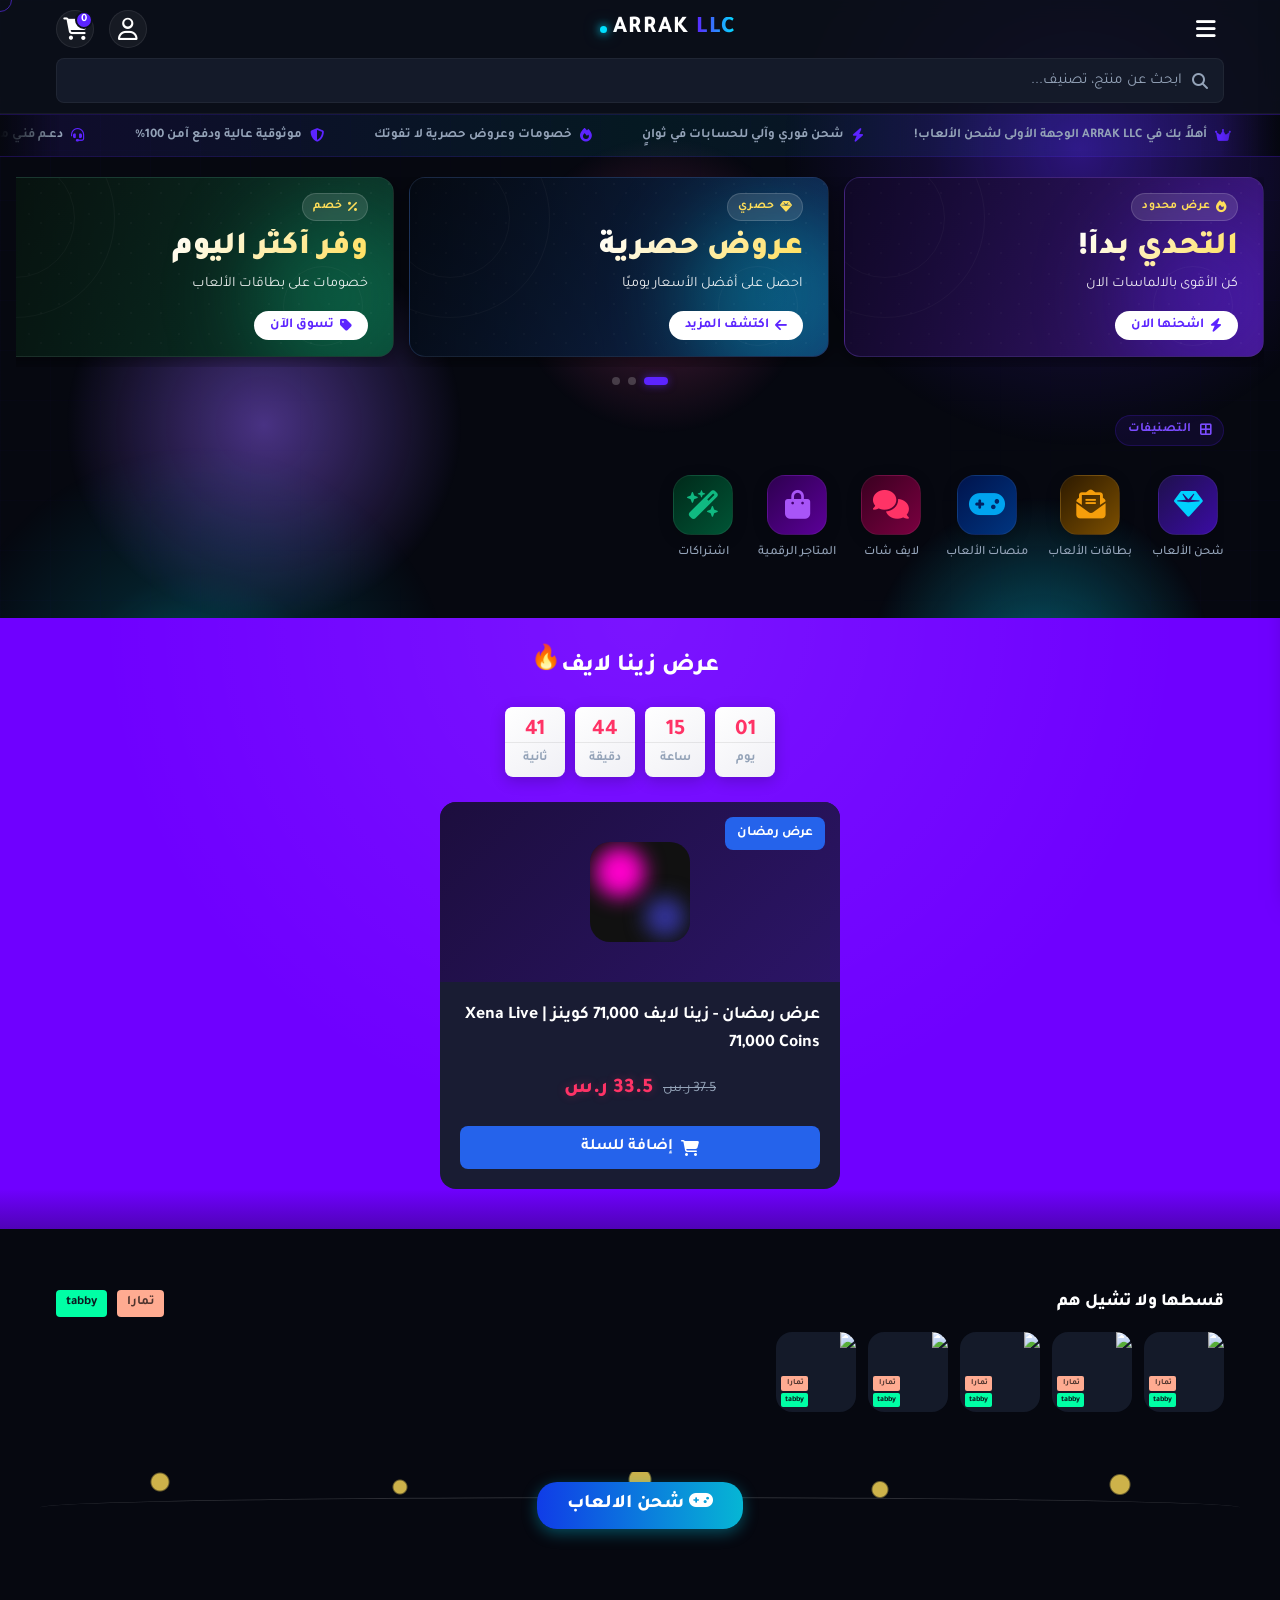
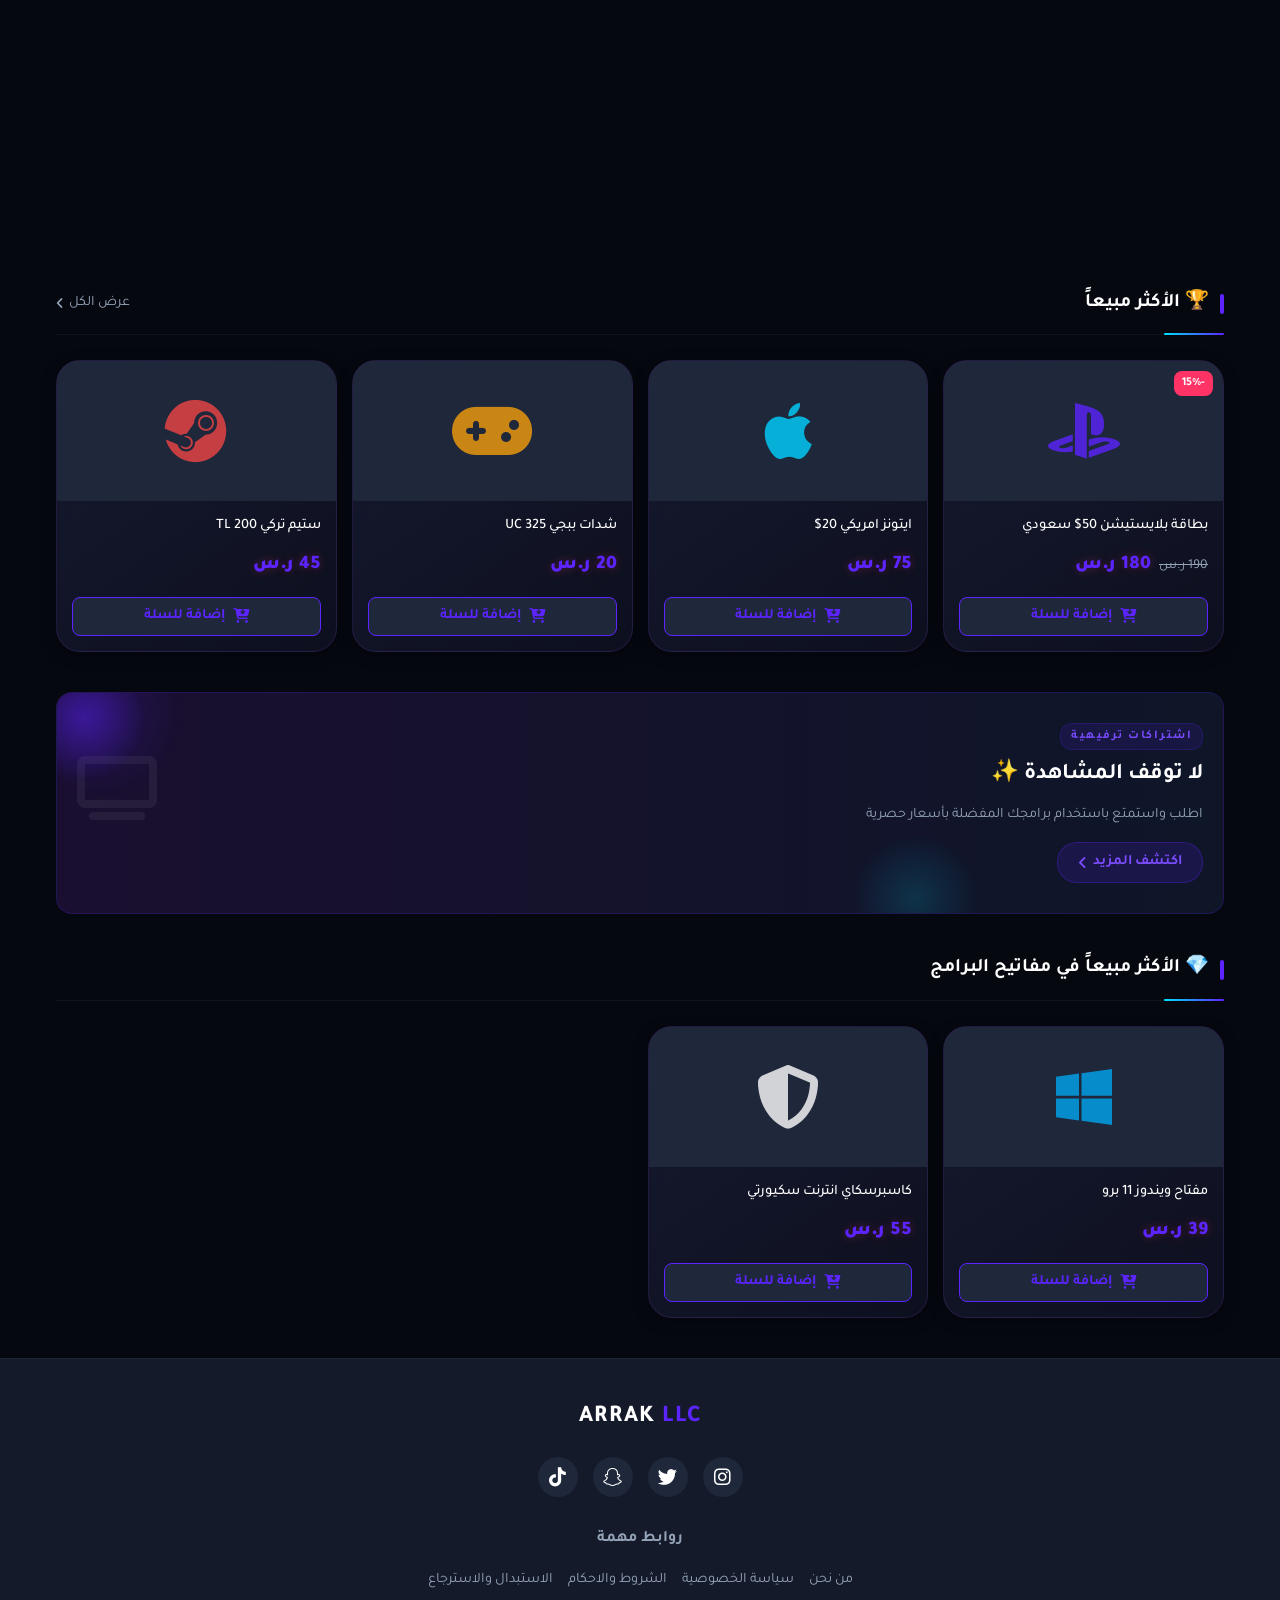
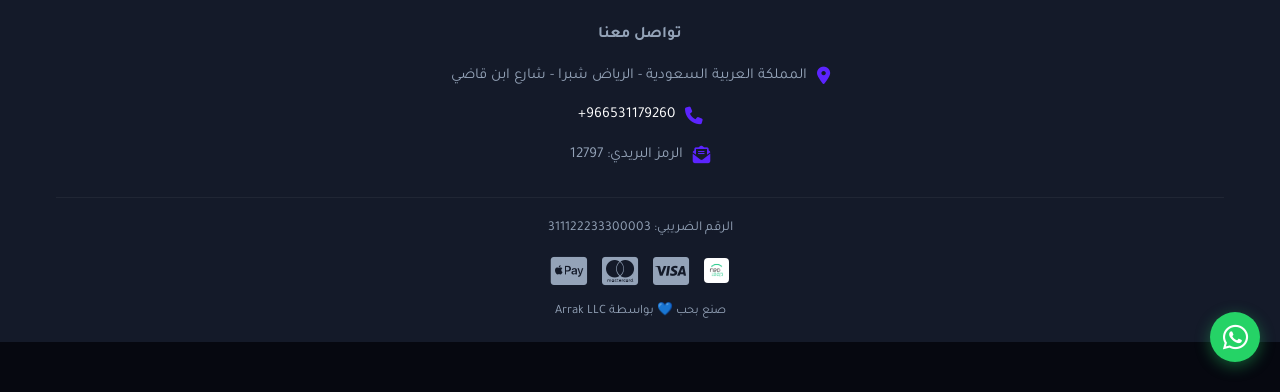
==== commit 98e02fd7: "feat: redesign home games to category icons, build dedicated PUBG category page with premium UX matc" ====
--- a/index.html
+++ b/index.html
@@ -279,41 +279,59 @@
             </div>
             
             <div class="games-grid-3x3">
-                <a href="game.html" class="game-sq">
-                    <img src="https://cdn.salla.sa/NDVOD/8Ncv2bWP5BNUA4SEl8SrEQV2WxbCh6i8avYtHb1Q.png" onerror="this.onerror=null;this.src='https://placehold.co/180x180/1c1538/FFF?text=PUBG';" alt="PUBG">
-                    <span class="game-label">ببجي موبايل</span>
-                </a>
-                <a href="game.html" class="game-sq">
-                    <img src="https://cdn.salla.sa/NDVOD/ylsWGbrlrkWCR1GbXtsp0iD6PMNcnK1FICb1CEeB.png" onerror="this.onerror=null;this.src='https://placehold.co/180x180/1c1538/FFF?text=Yalla';" alt="Yalla Ludo">
-                    <span class="game-label">يلا لودو</span>
-                </a>
-                <a href="game.html" class="game-sq">
-                    <img src="https://cdn.salla.sa/NDVOD/HFMzHbwAZ9M7gEvRzmay9E4U9hMwGyoktGJdmdvw.png" onerror="this.onerror=null;this.src='https://placehold.co/180x180/1c1538/FFF?text=COD';" alt="Call of Duty">
-                    <span class="game-label">كول اوف ديوتي</span>
-                </a>
-                <a href="game.html" class="game-sq">
-                    <img src="https://cdn.salla.sa/NDVOD/sFJfpfvJq1O2NDSO74bbsKN9VseASQA0OsA40iUG.png" onerror="this.onerror=null;this.src='https://placehold.co/180x180/1c1538/FFF?text=ML';" alt="Mobile Legends">
-                    <span class="game-label">موبايل ليجيندز</span>
-                </a>
-                <a href="game.html" class="game-sq">
-                    <img src="https://cdn.salla.sa/NDVOD/LfIMl90FippOylvo1IJnXQh2r4yxXaNV0AUuYaLH.png" onerror="this.onerror=null;this.src='https://placehold.co/180x180/1c1538/FFF?text=FF';" alt="Free Fire">
-                    <span class="game-label">فري فاير</span>
-                </a>
-                <a href="game.html" class="game-sq">
-                    <img src="https://cdn.salla.sa/NDVOD/adwoGlKHu03TXwqPgf8cqUloTNgjSNZ3PkEov10J.png" onerror="this.onerror=null;this.src='https://placehold.co/180x180/1c1538/FFF?text=Roblox';" alt="Roblox">
-                    <span class="game-label">روبلوكس</span>
-                </a>
-                <a href="game.html" class="game-sq">
-                    <img src="https://cdn.salla.sa/NDVOD/DvLFVpBdMMb9Eaxr73eZ5LrSbnuZOphyjh7DxQJK.png" onerror="this.onerror=null;this.src='https://placehold.co/180x180/1c1538/FFF?text=Delta';" alt="Delta Force">
-                    <span class="game-label">دلتا فورس</span>
-                </a>
-                <a href="game.html" class="game-sq">
-                    <img src="https://cdn.salla.sa/NDVOD/1hEPseJpvzP5kKR6VALj2wIIb5taxPa2DUQvjMGu.png" onerror="this.onerror=null;this.src='https://placehold.co/180x180/1c1538/FFF?text=Whiteout';" alt="Whiteout Survival">
-                    <span class="game-label">وايت آوت</span>
-                </a>
-                <a href="game.html" class="game-sq">
-                    <img src="https://cdn.salla.sa/NDVOD/LhIzUAoN5Q9b3n6dYjgNdfwZH5ofuhjFGThb2YIQ.png" onerror="this.onerror=null;this.src='https://placehold.co/180x180/1c1538/FFF?text=Jawaker';" alt="Jawaker">
-                    <span class="game-label">جواكر</span>
+                <a href="pubg.html" class="category-item-sq game-cat-app">
+                    <div class="cat-icon cat-glow-blue">
+                        <img src="https://cdn.salla.sa/NDVOD/8Ncv2bWP5BNUA4SEl8SrEQV2WxbCh6i8avYtHb1Q.png" onerror="this.onerror=null;this.src='https://placehold.co/180x180/1c1538/FFF?text=PUBG';" alt="PUBG">
+                    </div>
+                    <span>ببجي موبايل</span>
+                </a>
+                <a href="#" class="category-item-sq game-cat-app">
+                    <div class="cat-icon cat-glow-yellow">
+                        <img src="https://cdn.salla.sa/NDVOD/ylsWGbrlrkWCR1GbXtsp0iD6PMNcnK1FICb1CEeB.png" onerror="this.onerror=null;this.src='https://placehold.co/180x180/1c1538/FFF?text=Yalla';" alt="Yalla Ludo">
+                    </div>
+                    <span>يلا لودو</span>
+                </a>
+                <a href="#" class="category-item-sq game-cat-app">
+                    <div class="cat-icon cat-glow-cyan">
+                        <img src="https://cdn.salla.sa/NDVOD/HFMzHbwAZ9M7gEvRzmay9E4U9hMwGyoktGJdmdvw.png" onerror="this.onerror=null;this.src='https://placehold.co/180x180/1c1538/FFF?text=COD';" alt="Call of Duty">
+                    </div>
+                    <span>كول اوف ديوتي</span>
+                </a>
+                <a href="#" class="category-item-sq game-cat-app">
+                    <div class="cat-icon cat-glow-pink">
+                        <img src="https://cdn.salla.sa/NDVOD/sFJfpfvJq1O2NDSO74bbsKN9VseASQA0OsA40iUG.png" onerror="this.onerror=null;this.src='https://placehold.co/180x180/1c1538/FFF?text=ML';" alt="Mobile Legends">
+                    </div>
+                    <span>موبايل ليجيندز</span>
+                </a>
+                <a href="#" class="category-item-sq game-cat-app">
+                    <div class="cat-icon cat-glow-purple">
+                        <img src="https://cdn.salla.sa/NDVOD/LfIMl90FippOylvo1IJnXQh2r4yxXaNV0AUuYaLH.png" onerror="this.onerror=null;this.src='https://placehold.co/180x180/1c1538/FFF?text=FF';" alt="Free Fire">
+                    </div>
+                    <span>فري فاير</span>
+                </a>
+                <a href="#" class="category-item-sq game-cat-app">
+                    <div class="cat-icon cat-glow-green">
+                        <img src="https://cdn.salla.sa/NDVOD/adwoGlKHu03TXwqPgf8cqUloTNgjSNZ3PkEov10J.png" onerror="this.onerror=null;this.src='https://placehold.co/180x180/1c1538/FFF?text=Roblox';" alt="Roblox">
+                    </div>
+                    <span>روبلوكس</span>
+                </a>
+                <a href="#" class="category-item-sq game-cat-app">
+                    <div class="cat-icon cat-glow-blue">
+                        <img src="https://cdn.salla.sa/NDVOD/DvLFVpBdMMb9Eaxr73eZ5LrSbnuZOphyjh7DxQJK.png" onerror="this.onerror=null;this.src='https://placehold.co/180x180/1c1538/FFF?text=Delta';" alt="Delta Force">
+                    </div>
+                    <span>دلتا فورس</span>
+                </a>
+                <a href="#" class="category-item-sq game-cat-app">
+                    <div class="cat-icon cat-glow-cyan">
+                        <img src="https://cdn.salla.sa/NDVOD/1hEPseJpvzP5kKR6VALj2wIIb5taxPa2DUQvjMGu.png" onerror="this.onerror=null;this.src='https://placehold.co/180x180/1c1538/FFF?text=Whiteout';" alt="Whiteout Survival">
+                    </div>
+                    <span>وايت آوت</span>
+                </a>
+                <a href="#" class="category-item-sq game-cat-app">
+                    <div class="cat-icon cat-glow-yellow">
+                        <img src="https://cdn.salla.sa/NDVOD/LhIzUAoN5Q9b3n6dYjgNdfwZH5ofuhjFGThb2YIQ.png" onerror="this.onerror=null;this.src='https://placehold.co/180x180/1c1538/FFF?text=Jawaker';" alt="Jawaker">
+                    </div>
+                    <span>جواكر</span>
                 </a>
             </div>
         </section>
--- a/styles.css
+++ b/styles.css
@@ -412,6 +412,13 @@
     font-weight: 500;
 }
 
+.game-cat-app img {
+    width: 100%;
+    height: 100%;
+    object-fit: cover;
+    border-radius: 18px;
+}
+
 /* Offer Countdown Section Full Width (Xena Live) */
 .full-purple-bg {
     background: #6f00ff; /* The exact bright purple from screenshot */
@@ -2619,6 +2626,336 @@
     color: var(--primary-light) !important;
 }
 
+/* ─── 16. CATEGORY PAGE SPECIFIC STYLES ──────────────────── */
+/* Category Hero Banner */
+.category-hero {
+    position: relative;
+    width: 100vw;
+    height: 300px;
+    margin-left: calc(-50vw + 50%);
+    margin-right: calc(-50vw + 50%);
+    display: flex;
+    justify-content: center;
+    align-items: flex-end;
+    overflow: hidden;
+    margin-bottom: 70px; /* Space for the overlapping logo */
+}
+
+.category-hero-bg {
+    position: absolute;
+    inset: 0;
+    background-size: cover;
+    background-position: center;
+    z-index: 0;
+}
+
+.category-hero-overlay {
+    position: absolute;
+    inset: 0;
+    background: linear-gradient(to bottom, rgba(6, 8, 16, 0.2) 0%, rgba(6, 8, 16, 1) 100%);
+    z-index: 1;
+}
+
+/* Overlapping Logo Box */
+.category-logo-wrapper {
+    position: absolute;
+    bottom: -45px;
+    z-index: 2;
+    background: rgba(16, 21, 40, 0.8);
+    backdrop-filter: blur(15px);
+    -webkit-backdrop-filter: blur(15px);
+    border: 1px solid rgba(255, 255, 255, 0.1);
+    border-radius: 20px;
+    padding: 10px;
+    box-shadow: 0 15px 35px rgba(0,0,0,0.4), 0 0 20px rgba(92, 36, 255, 0.2);
+    width: 130px;
+    height: 130px;
+    display: flex;
+    justify-content: center;
+    align-items: center;
+}
+
+.category-logo-wrapper img {
+    width: 100%;
+    height: 100%;
+    object-fit: cover;
+    border-radius: 12px;
+}
+
+/* Sub-categories Pills */
+.subcategories-scroll {
+    padding-bottom: 25px;
+    padding-top: 10px;
+}
+
+.sub-pill {
+    display: flex;
+    align-items: center;
+    gap: 8px;
+    padding: 12px 22px;
+    background: rgba(255, 255, 255, 0.04);
+    border: 1px solid rgba(255, 255, 255, 0.08);
+    border-radius: 30px;
+    color: var(--text-muted);
+    font-size: 0.9rem;
+    font-weight: 600;
+    white-space: nowrap;
+    transition: 0.3s;
+    cursor: pointer;
+}
+
+.sub-pill.active, .sub-pill:hover {
+    background: rgba(92, 36, 255, 0.2);
+    border-color: rgba(92, 36, 255, 0.5);
+    color: var(--text-main);
+    box-shadow: 0 5px 15px rgba(92, 36, 255, 0.25);
+}
+
+.sub-pill i { font-size: 1.1rem; }
+
+/* Product Grid 2 Columns */
+.products-grid-2 {
+    display: grid;
+    grid-template-columns: repeat(2, 1fr);
+    gap: 15px;
+    margin-bottom: 40px;
+}
+
+@media (min-width: 768px) {
+    .products-grid-2 {
+        grid-template-columns: repeat(4, 1fr);
+        gap: 20px;
+    }
+}
+
+/* Modern Vertical Product Card (Targeting Screenshot Design) */
+.v-product-card {
+    background: rgba(20, 24, 44, 0.6);
+    border: 1px solid rgba(255, 255, 255, 0.05);
+    border-radius: 16px;
+    overflow: hidden;
+    display: flex;
+    flex-direction: column;
+    transition: 0.3s;
+    position: relative;
+    box-shadow: 0 4px 15px rgba(0,0,0,0.2);
+}
+
+.v-product-card:hover {
+    transform: translateY(-5px);
+    border-color: rgba(92, 36, 255, 0.4);
+    box-shadow: 0 10px 25px rgba(92, 36, 255, 0.2);
+}
+
+.v-img-wrapper {
+    position: relative;
+    width: 100%;
+    aspect-ratio: 16/11;
+    overflow: hidden;
+    background: #0d1222;
+}
+
+.v-img-wrapper img {
+    width: 100%;
+    height: 100%;
+    object-fit: cover;
+    transition: 0.4s;
+}
+
+.v-product-card:hover .v-img-wrapper img {
+    transform: scale(1.05);
+}
+
+.v-badge-fast {
+    position: absolute;
+    top: 10px;
+    right: 10px;
+    background: linear-gradient(90deg, #10b981, #059669);
+    color: white;
+    font-size: 0.7rem;
+    font-weight: 700;
+    padding: 4px 10px;
+    border-radius: 8px;
+    box-shadow: 0 3px 10px rgba(16, 185, 129, 0.4);
+    z-index: 2;
+}
+
+.v-uc-overlay {
+    position: absolute;
+    bottom: 10px;
+    left: 10px;
+    z-index: 2;
+    display: flex;
+    align-items: baseline;
+    gap: 3px;
+    text-shadow: 2px 2px 4px rgba(0,0,0,0.8);
+}
+
+.v-uc-count {
+    font-size: 1.2rem;
+    font-weight: 900;
+    color: white;
+}
+
+.v-uc-label {
+    font-size: 0.75rem;
+    font-weight: 600;
+    color: #e2e8f0;
+}
+
+.v-card-body {
+    padding: 12px;
+    display: flex;
+    flex-direction: column;
+    flex-grow: 1;
+}
+
+.v-radio-row {
+    display: flex;
+    align-items: center;
+    gap: 6px;
+    color: var(--primary-light);
+    font-size: 0.75rem;
+    font-weight: 600;
+    margin-bottom: 8px;
+}
+.v-radio-row i { font-size: 0.9rem; }
+
+.v-card-title {
+    font-size: 0.85rem;
+    font-weight: 700;
+    color: white;
+    margin-bottom: 12px;
+    line-height: 1.4;
+    display: -webkit-box;
+    -webkit-line-clamp: 2;
+    line-clamp: 2;
+    -webkit-box-orient: vertical;
+    overflow: hidden;
+}
+
+.v-price-row {
+    display: flex;
+    align-items: baseline;
+    justify-content: center;
+    gap: 8px;
+    margin-bottom: 14px;
+    background: rgba(255,255,255,0.03);
+    padding: 8px;
+    border-radius: 10px;
+}
+
+.v-old-price {
+    font-size: 0.8rem;
+    color: #64748b;
+    text-decoration: line-through;
+}
+
+.v-new-price {
+    font-size: 1.1rem;
+    font-weight: 900;
+    color: #ff3366; /* Vibrant red/pink for the price */
+}
+
+.v-btn-add {
+    background: var(--primary);
+    color: white;
+    border: none;
+    border-radius: 10px;
+    padding: 10px;
+    font-size: 0.85rem;
+    font-weight: 700;
+    display: flex;
+    justify-content: center;
+    align-items: center;
+    gap: 6px;
+    cursor: pointer;
+    transition: 0.3s;
+    width: 100%;
+}
+.v-btn-add:hover {
+    background: var(--primary-light);
+    transform: translateY(-2px);
+    box-shadow: 0 5px 15px rgba(92, 36, 255, 0.4);
+}
+
+/* Reviews Section */
+.reviews-section {
+    margin-top: 50px;
+    margin-bottom: 100px;
+}
+.review-card {
+    background: rgba(255,255,255,0.03);
+    border: 1px solid rgba(255,255,255,0.05);
+    border-radius: 16px;
+    padding: 20px;
+    margin-bottom: 15px;
+}
+.review-stars {
+    color: #f59e0b;
+    font-size: 0.9rem;
+    margin-bottom: 10px;
+}
+.review-text {
+    font-size: 0.9rem;
+    color: var(--text-main);
+    line-height: 1.6;
+    margin-bottom: 15px;
+}
+.review-user {
+    display: flex;
+    align-items: center;
+    gap: 12px;
+}
+.review-avatar {
+    width: 40px; height: 40px;
+    border-radius: 50%;
+    background: var(--primary);
+    display: flex; justify-content: center; align-items: center;
+    color: white; font-weight: 700;
+}
+.review-name {
+    font-size: 0.85rem; font-weight: 700; color: white;
+}
+
+/* Floating Bottom Cart Bar */
+.sticky-bottom-bar {
+    position: fixed;
+    bottom: 20px;
+    left: 20px;
+    right: 20px;
+    background: rgba(16, 21, 40, 0.8);
+    backdrop-filter: blur(20px);
+    -webkit-backdrop-filter: blur(20px);
+    border: 1px solid rgba(92, 36, 255, 0.4);
+    border-radius: 20px;
+    padding: 12px 20px;
+    display: flex;
+    justify-content: space-between;
+    align-items: center;
+    z-index: 100;
+    box-shadow: 0 10px 30px rgba(0,0,0,0.5), 0 0 20px rgba(92, 36, 255, 0.2);
+}
+
+.sticky-bar-price {
+    font-size: 1.1rem;
+    font-weight: 900;
+    color: white;
+}
+
+.sticky-bar-btn {
+    background: linear-gradient(135deg, var(--primary), #3a0ca3);
+    color: white;
+    border: none;
+    border-radius: 12px;
+    padding: 10px 20px;
+    font-size: 0.9rem;
+    font-weight: 700;
+    display: flex;
+    align-items: center;
+    gap: 8px;
+}
+
 /* أيقونات التواصل الاجتماعي */
 .social-links a.touch-hover {
     background: rgba(92,36,255,0.2);
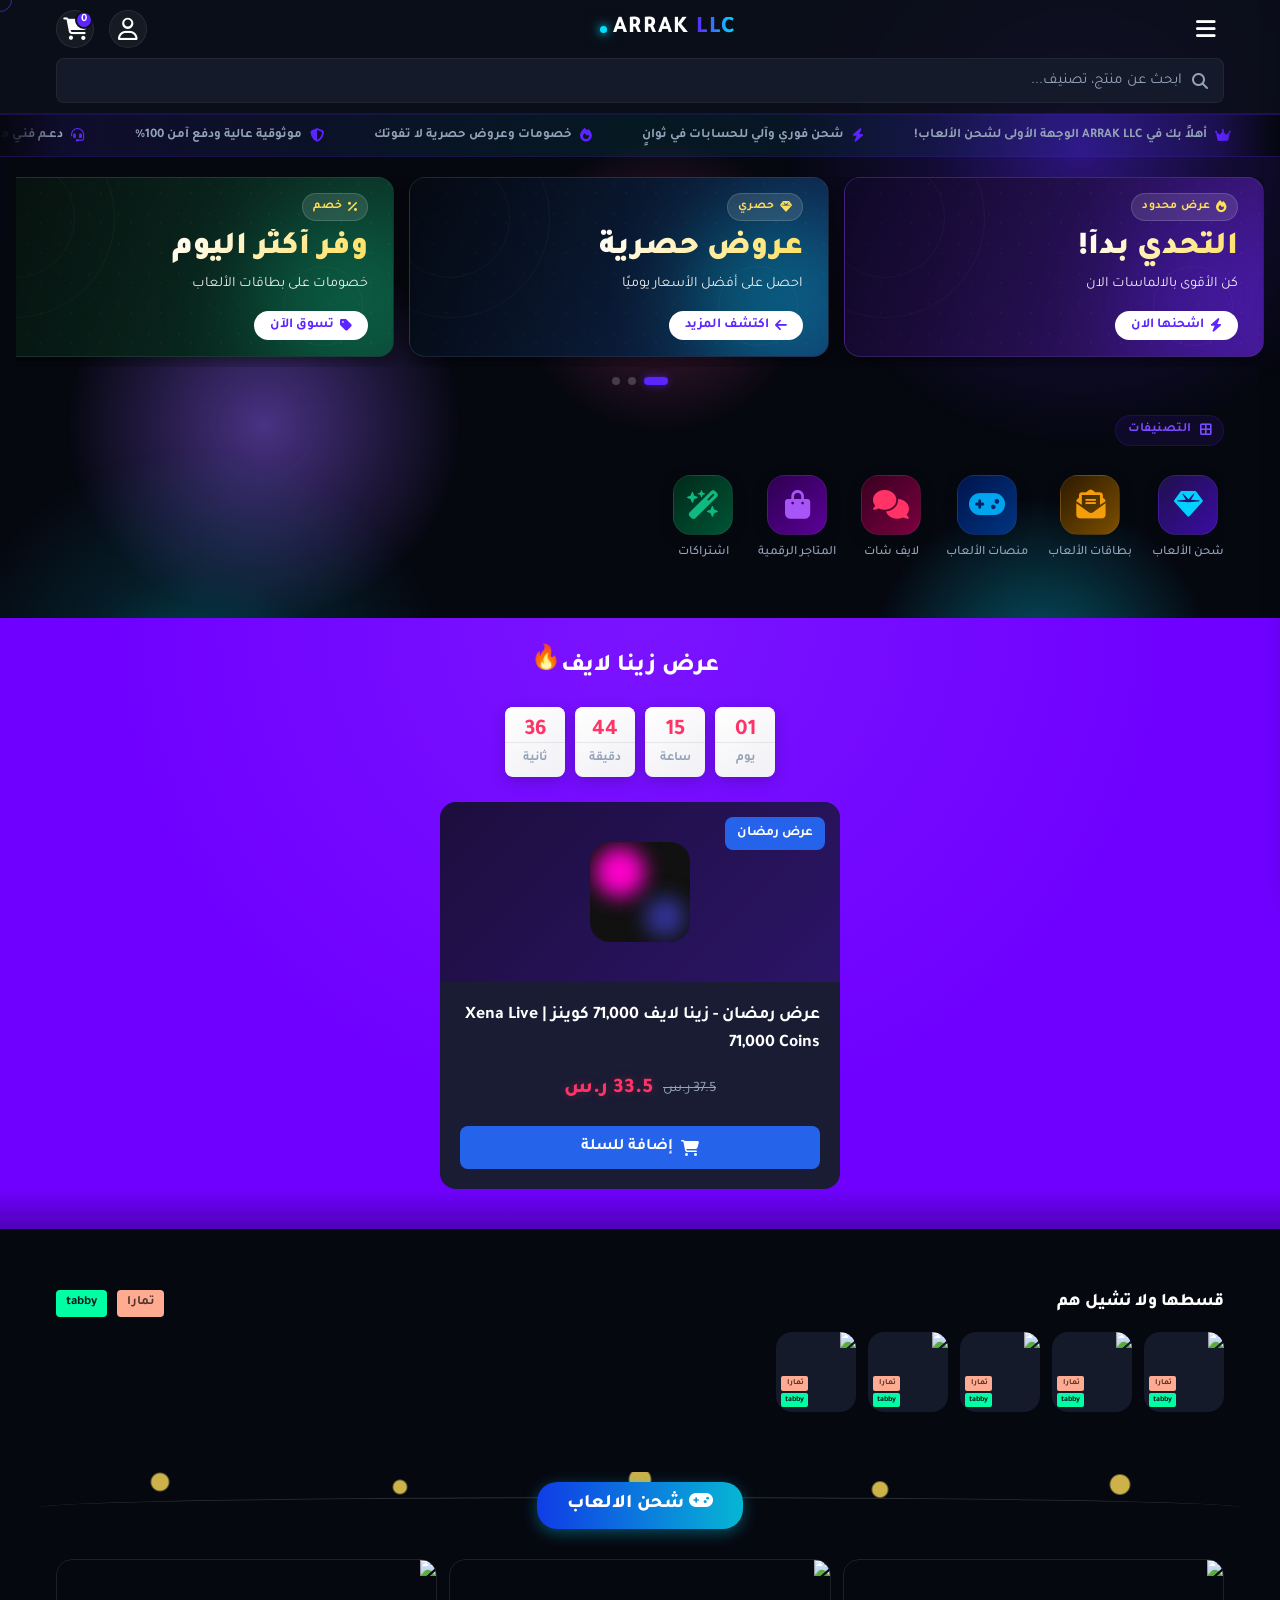
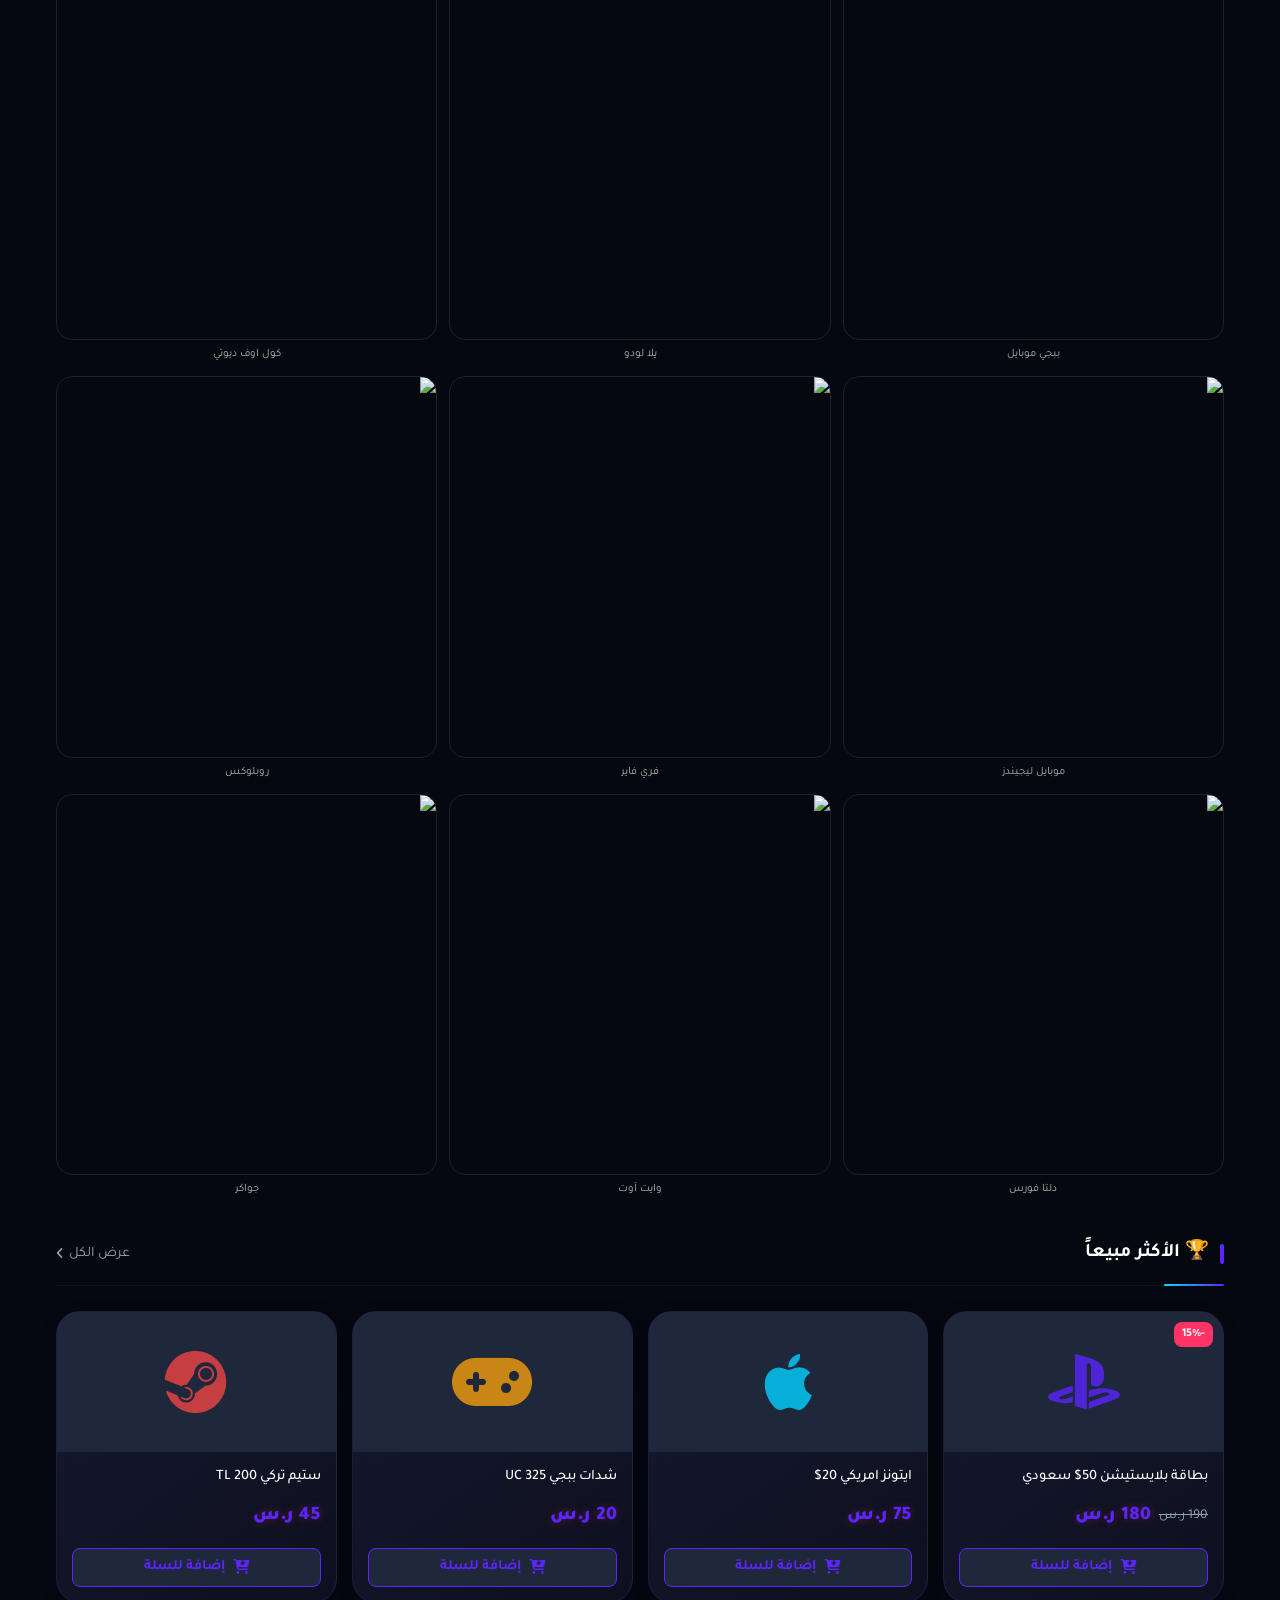
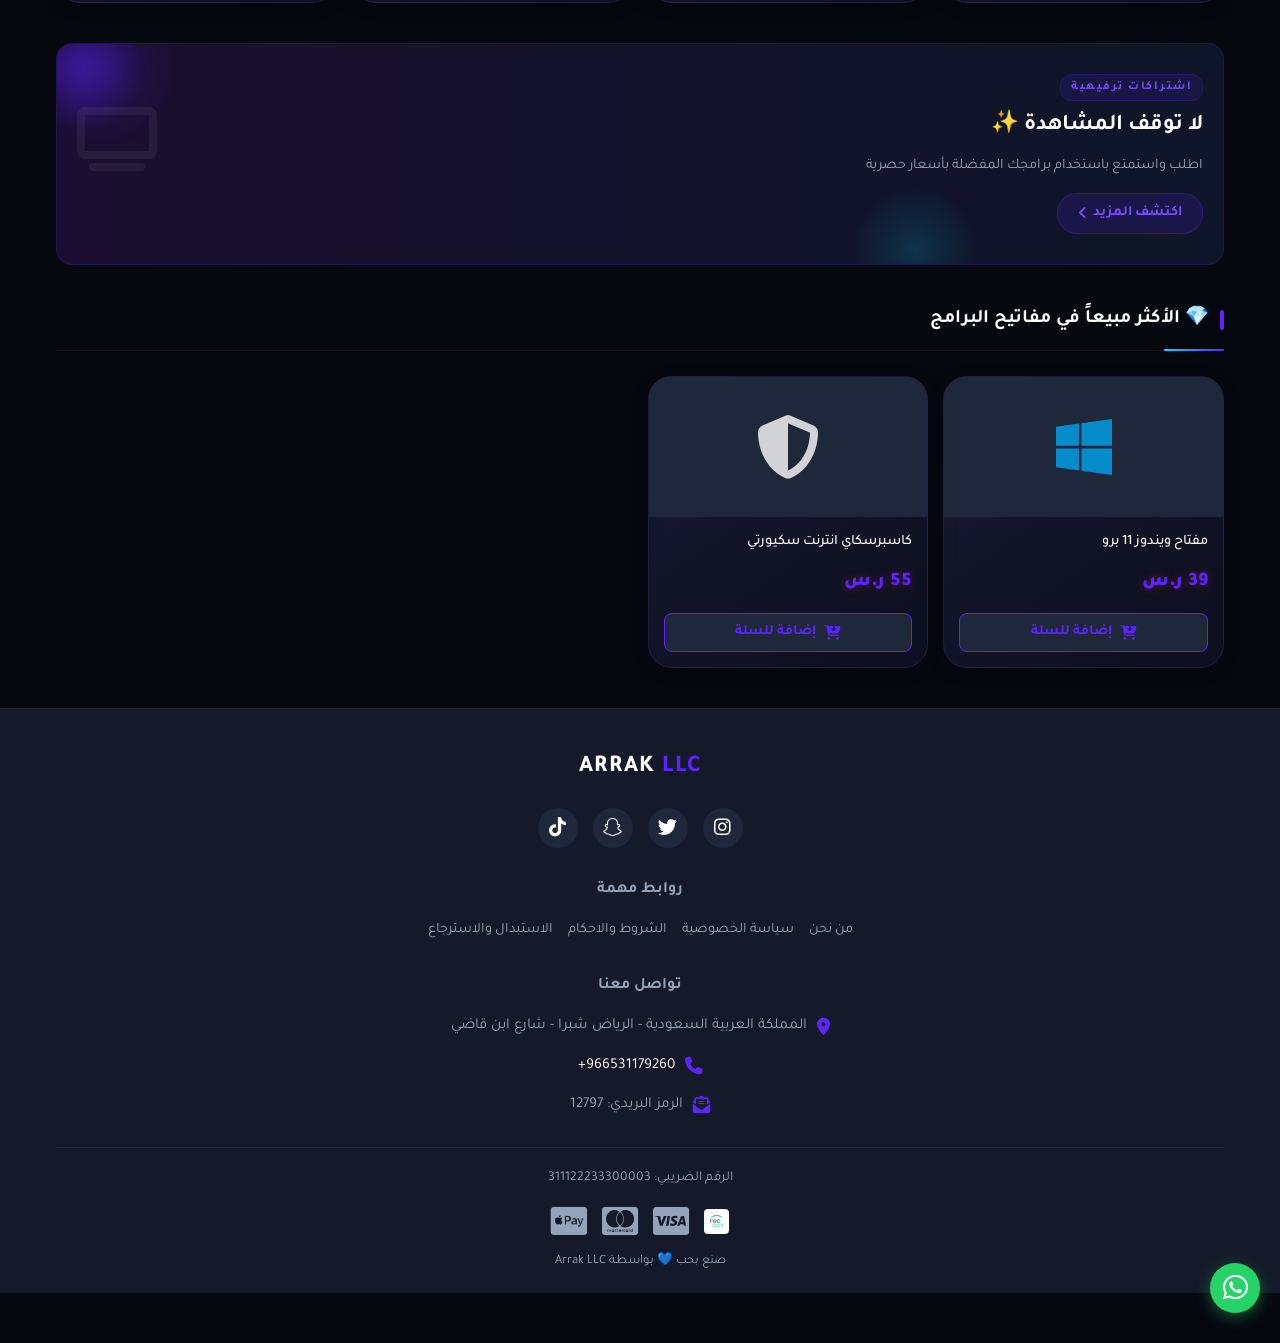
==== commit 0c64187c: "fix: revert home page games top-up section to original design while preserving category link" ====
--- a/index.html
+++ b/index.html
@@ -279,59 +279,41 @@
             </div>
             
             <div class="games-grid-3x3">
-                <a href="pubg.html" class="category-item-sq game-cat-app">
-                    <div class="cat-icon cat-glow-blue">
-                        <img src="https://cdn.salla.sa/NDVOD/8Ncv2bWP5BNUA4SEl8SrEQV2WxbCh6i8avYtHb1Q.png" onerror="this.onerror=null;this.src='https://placehold.co/180x180/1c1538/FFF?text=PUBG';" alt="PUBG">
-                    </div>
-                    <span>ببجي موبايل</span>
-                </a>
-                <a href="#" class="category-item-sq game-cat-app">
-                    <div class="cat-icon cat-glow-yellow">
-                        <img src="https://cdn.salla.sa/NDVOD/ylsWGbrlrkWCR1GbXtsp0iD6PMNcnK1FICb1CEeB.png" onerror="this.onerror=null;this.src='https://placehold.co/180x180/1c1538/FFF?text=Yalla';" alt="Yalla Ludo">
-                    </div>
-                    <span>يلا لودو</span>
-                </a>
-                <a href="#" class="category-item-sq game-cat-app">
-                    <div class="cat-icon cat-glow-cyan">
-                        <img src="https://cdn.salla.sa/NDVOD/HFMzHbwAZ9M7gEvRzmay9E4U9hMwGyoktGJdmdvw.png" onerror="this.onerror=null;this.src='https://placehold.co/180x180/1c1538/FFF?text=COD';" alt="Call of Duty">
-                    </div>
-                    <span>كول اوف ديوتي</span>
-                </a>
-                <a href="#" class="category-item-sq game-cat-app">
-                    <div class="cat-icon cat-glow-pink">
-                        <img src="https://cdn.salla.sa/NDVOD/sFJfpfvJq1O2NDSO74bbsKN9VseASQA0OsA40iUG.png" onerror="this.onerror=null;this.src='https://placehold.co/180x180/1c1538/FFF?text=ML';" alt="Mobile Legends">
-                    </div>
-                    <span>موبايل ليجيندز</span>
-                </a>
-                <a href="#" class="category-item-sq game-cat-app">
-                    <div class="cat-icon cat-glow-purple">
-                        <img src="https://cdn.salla.sa/NDVOD/LfIMl90FippOylvo1IJnXQh2r4yxXaNV0AUuYaLH.png" onerror="this.onerror=null;this.src='https://placehold.co/180x180/1c1538/FFF?text=FF';" alt="Free Fire">
-                    </div>
-                    <span>فري فاير</span>
-                </a>
-                <a href="#" class="category-item-sq game-cat-app">
-                    <div class="cat-icon cat-glow-green">
-                        <img src="https://cdn.salla.sa/NDVOD/adwoGlKHu03TXwqPgf8cqUloTNgjSNZ3PkEov10J.png" onerror="this.onerror=null;this.src='https://placehold.co/180x180/1c1538/FFF?text=Roblox';" alt="Roblox">
-                    </div>
-                    <span>روبلوكس</span>
-                </a>
-                <a href="#" class="category-item-sq game-cat-app">
-                    <div class="cat-icon cat-glow-blue">
-                        <img src="https://cdn.salla.sa/NDVOD/DvLFVpBdMMb9Eaxr73eZ5LrSbnuZOphyjh7DxQJK.png" onerror="this.onerror=null;this.src='https://placehold.co/180x180/1c1538/FFF?text=Delta';" alt="Delta Force">
-                    </div>
-                    <span>دلتا فورس</span>
-                </a>
-                <a href="#" class="category-item-sq game-cat-app">
-                    <div class="cat-icon cat-glow-cyan">
-                        <img src="https://cdn.salla.sa/NDVOD/1hEPseJpvzP5kKR6VALj2wIIb5taxPa2DUQvjMGu.png" onerror="this.onerror=null;this.src='https://placehold.co/180x180/1c1538/FFF?text=Whiteout';" alt="Whiteout Survival">
-                    </div>
-                    <span>وايت آوت</span>
-                </a>
-                <a href="#" class="category-item-sq game-cat-app">
-                    <div class="cat-icon cat-glow-yellow">
-                        <img src="https://cdn.salla.sa/NDVOD/LhIzUAoN5Q9b3n6dYjgNdfwZH5ofuhjFGThb2YIQ.png" onerror="this.onerror=null;this.src='https://placehold.co/180x180/1c1538/FFF?text=Jawaker';" alt="Jawaker">
-                    </div>
-                    <span>جواكر</span>
+                <a href="pubg.html" class="game-sq">
+                    <img src="https://cdn.salla.sa/NDVOD/8Ncv2bWP5BNUA4SEl8SrEQV2WxbCh6i8avYtHb1Q.png" onerror="this.onerror=null;this.src='https://placehold.co/180x180/1c1538/FFF?text=PUBG';" alt="PUBG">
+                    <span class="game-label">ببجي موبايل</span>
+                </a>
+                <a href="#" class="game-sq">
+                    <img src="https://cdn.salla.sa/NDVOD/ylsWGbrlrkWCR1GbXtsp0iD6PMNcnK1FICb1CEeB.png" onerror="this.onerror=null;this.src='https://placehold.co/180x180/1c1538/FFF?text=Yalla';" alt="Yalla Ludo">
+                    <span class="game-label">يلا لودو</span>
+                </a>
+                <a href="#" class="game-sq">
+                    <img src="https://cdn.salla.sa/NDVOD/HFMzHbwAZ9M7gEvRzmay9E4U9hMwGyoktGJdmdvw.png" onerror="this.onerror=null;this.src='https://placehold.co/180x180/1c1538/FFF?text=COD';" alt="Call of Duty">
+                    <span class="game-label">كول اوف ديوتي</span>
+                </a>
+                <a href="#" class="game-sq">
+                    <img src="https://cdn.salla.sa/NDVOD/sFJfpfvJq1O2NDSO74bbsKN9VseASQA0OsA40iUG.png" onerror="this.onerror=null;this.src='https://placehold.co/180x180/1c1538/FFF?text=ML';" alt="Mobile Legends">
+                    <span class="game-label">موبايل ليجيندز</span>
+                </a>
+                <a href="#" class="game-sq">
+                    <img src="https://cdn.salla.sa/NDVOD/LfIMl90FippOylvo1IJnXQh2r4yxXaNV0AUuYaLH.png" onerror="this.onerror=null;this.src='https://placehold.co/180x180/1c1538/FFF?text=FF';" alt="Free Fire">
+                    <span class="game-label">فري فاير</span>
+                </a>
+                <a href="#" class="game-sq">
+                    <img src="https://cdn.salla.sa/NDVOD/adwoGlKHu03TXwqPgf8cqUloTNgjSNZ3PkEov10J.png" onerror="this.onerror=null;this.src='https://placehold.co/180x180/1c1538/FFF?text=Roblox';" alt="Roblox">
+                    <span class="game-label">روبلوكس</span>
+                </a>
+                <a href="#" class="game-sq">
+                    <img src="https://cdn.salla.sa/NDVOD/DvLFVpBdMMb9Eaxr73eZ5LrSbnuZOphyjh7DxQJK.png" onerror="this.onerror=null;this.src='https://placehold.co/180x180/1c1538/FFF?text=Delta';" alt="Delta Force">
+                    <span class="game-label">دلتا فورس</span>
+                </a>
+                <a href="#" class="game-sq">
+                    <img src="https://cdn.salla.sa/NDVOD/1hEPseJpvzP5kKR6VALj2wIIb5taxPa2DUQvjMGu.png" onerror="this.onerror=null;this.src='https://placehold.co/180x180/1c1538/FFF?text=Whiteout';" alt="Whiteout Survival">
+                    <span class="game-label">وايت آوت</span>
+                </a>
+                <a href="#" class="game-sq">
+                    <img src="https://cdn.salla.sa/NDVOD/LhIzUAoN5Q9b3n6dYjgNdfwZH5ofuhjFGThb2YIQ.png" onerror="this.onerror=null;this.src='https://placehold.co/180x180/1c1538/FFF?text=Jawaker';" alt="Jawaker">
+                    <span class="game-label">جواكر</span>
                 </a>
             </div>
         </section>
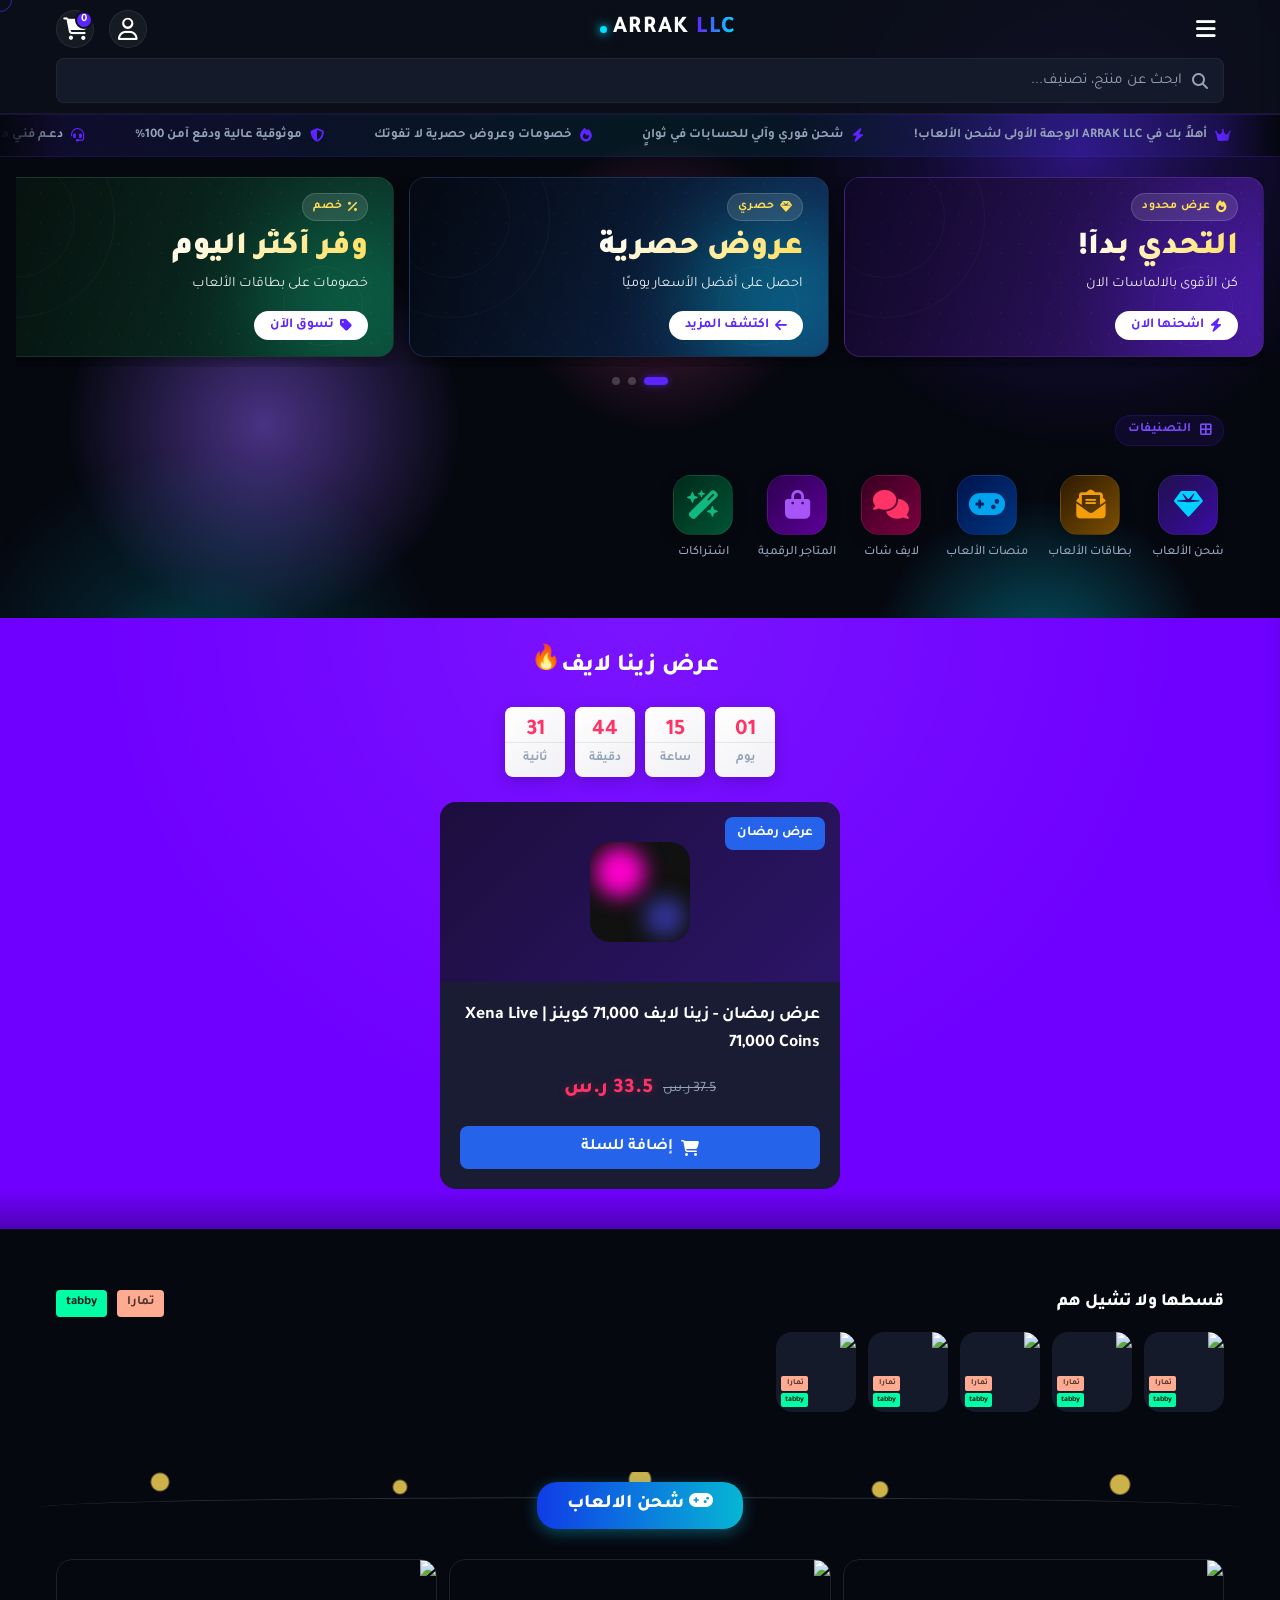
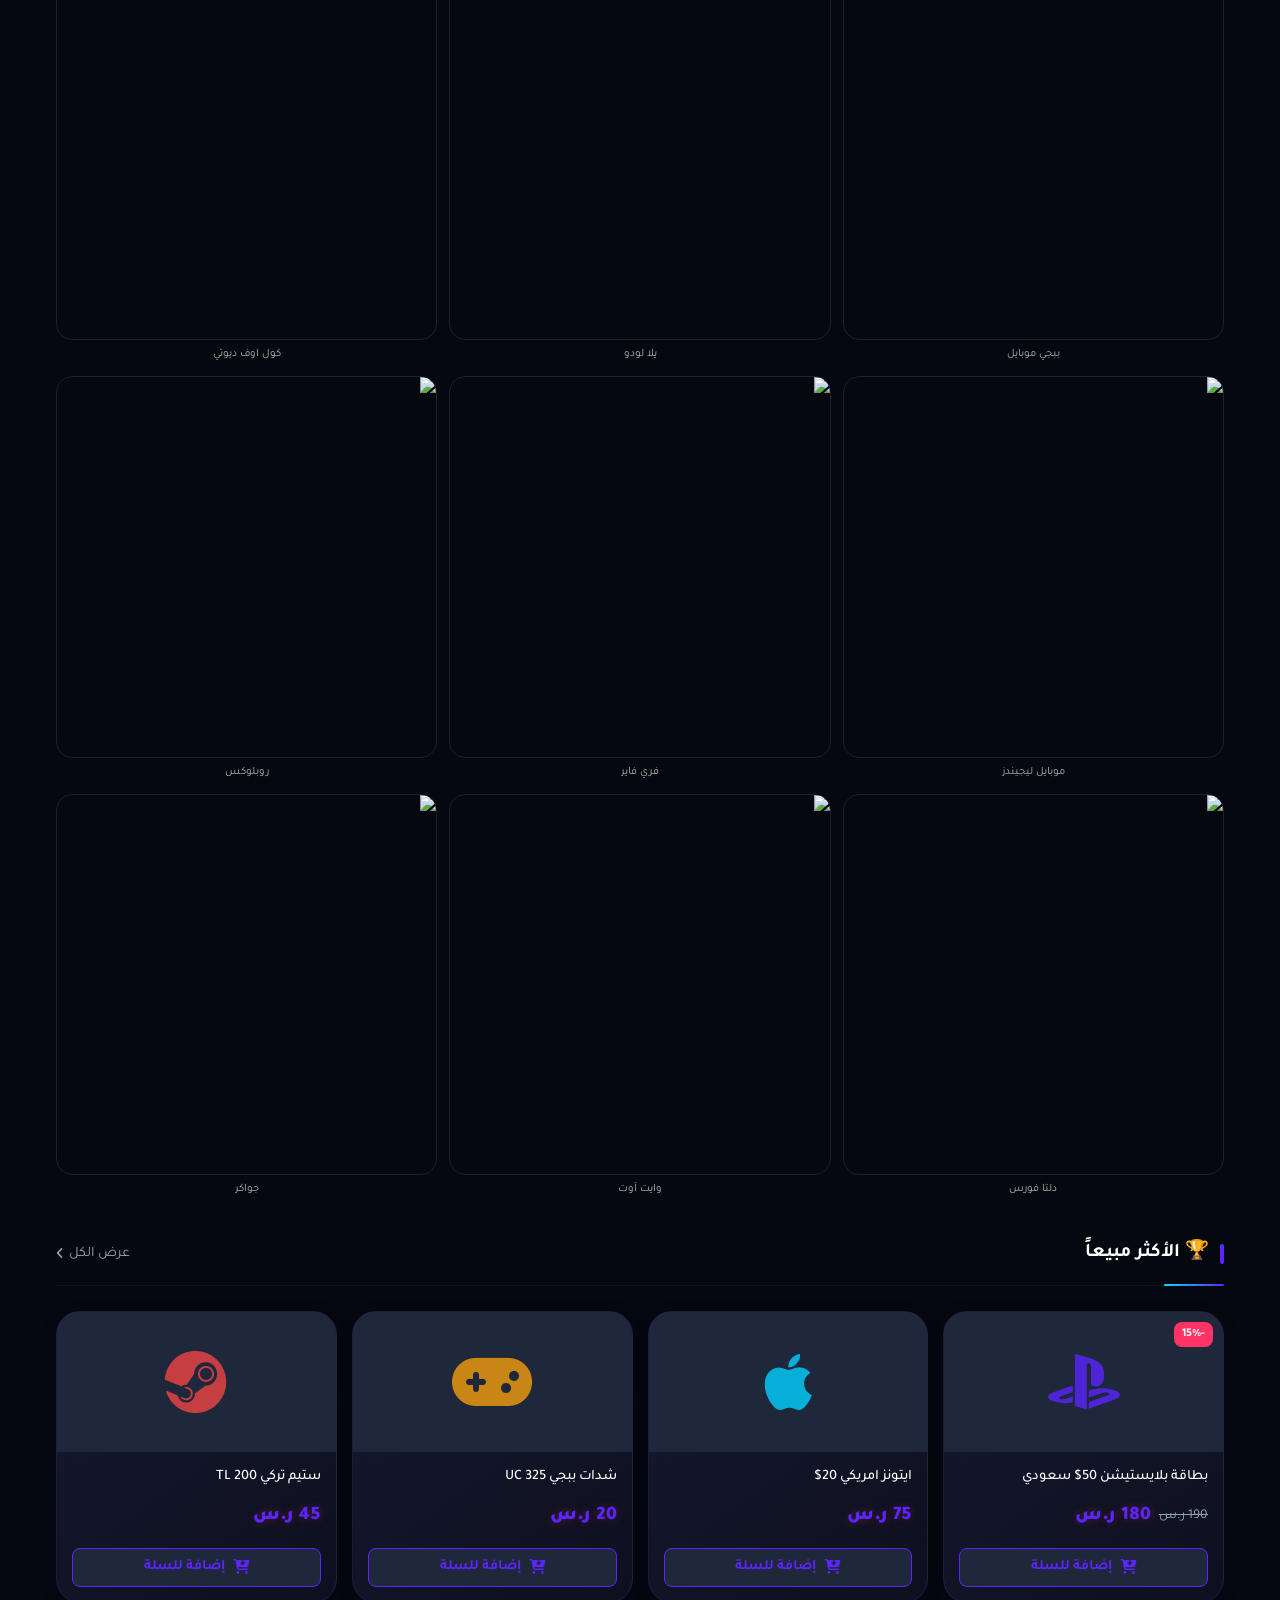
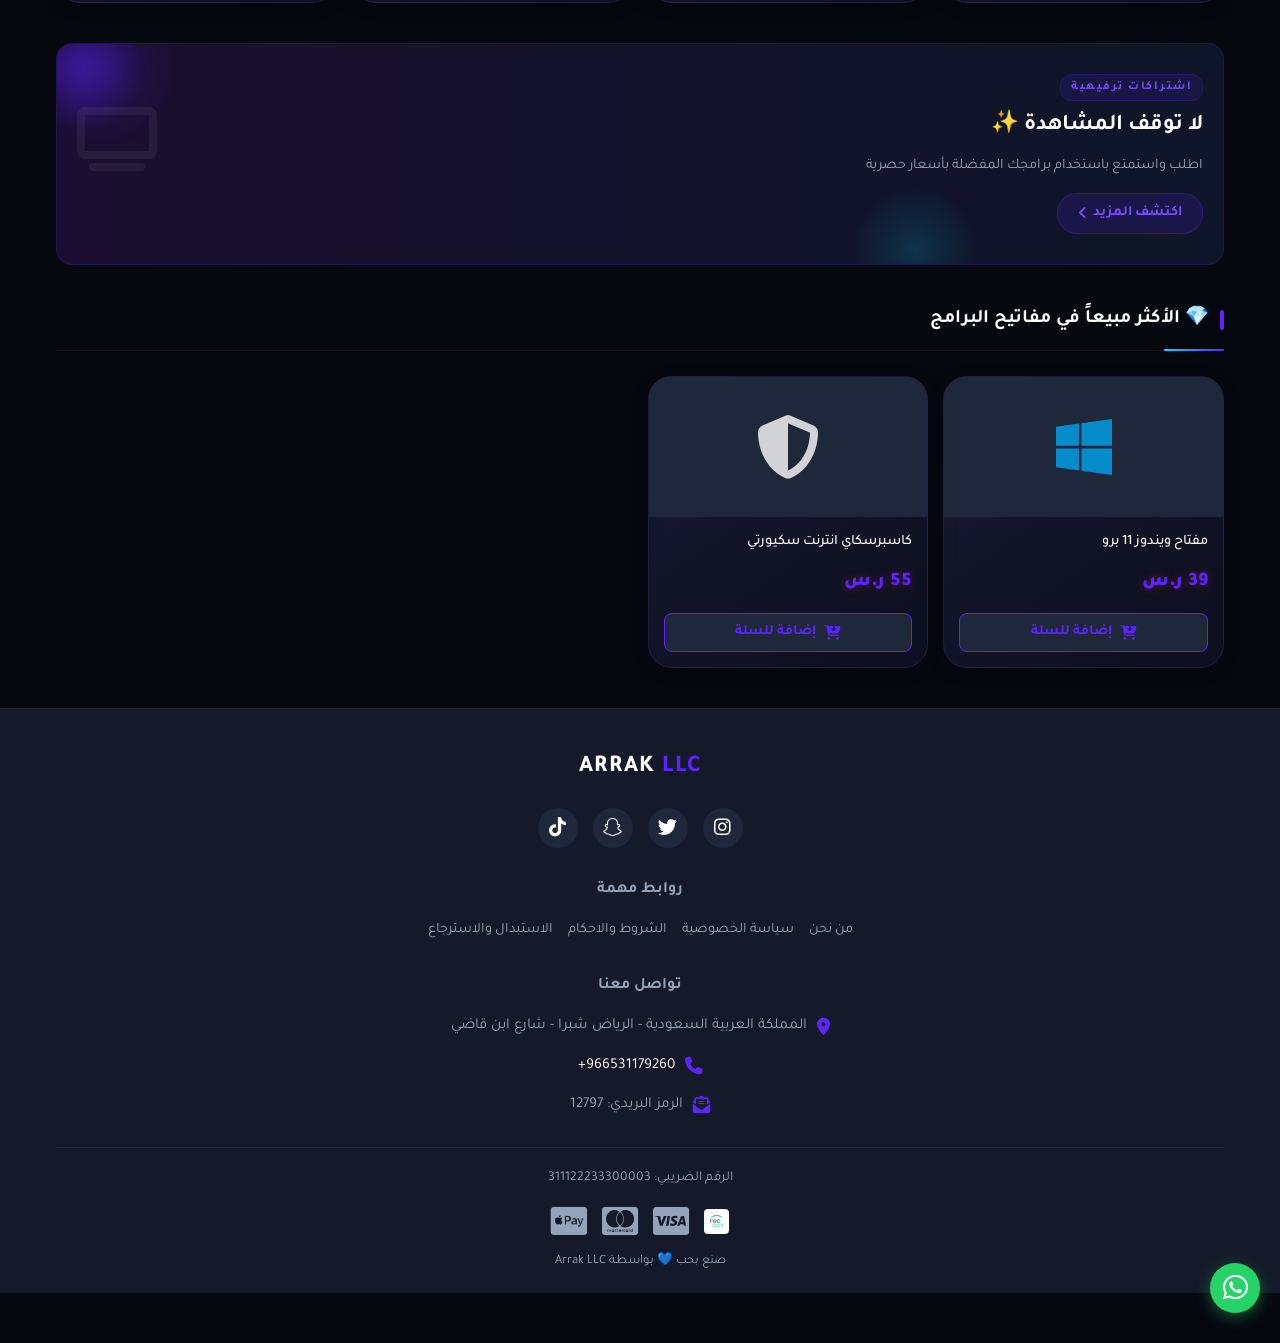
==== commit 27980a71: "fix: set all game cards in index.html to point to pubg.html category template" ====
--- a/index.html
+++ b/index.html
@@ -283,35 +283,35 @@
                     <img src="https://cdn.salla.sa/NDVOD/8Ncv2bWP5BNUA4SEl8SrEQV2WxbCh6i8avYtHb1Q.png" onerror="this.onerror=null;this.src='https://placehold.co/180x180/1c1538/FFF?text=PUBG';" alt="PUBG">
                     <span class="game-label">ببجي موبايل</span>
                 </a>
-                <a href="#" class="game-sq">
+                <a href="pubg.html" class="game-sq">
                     <img src="https://cdn.salla.sa/NDVOD/ylsWGbrlrkWCR1GbXtsp0iD6PMNcnK1FICb1CEeB.png" onerror="this.onerror=null;this.src='https://placehold.co/180x180/1c1538/FFF?text=Yalla';" alt="Yalla Ludo">
                     <span class="game-label">يلا لودو</span>
                 </a>
-                <a href="#" class="game-sq">
+                <a href="pubg.html" class="game-sq">
                     <img src="https://cdn.salla.sa/NDVOD/HFMzHbwAZ9M7gEvRzmay9E4U9hMwGyoktGJdmdvw.png" onerror="this.onerror=null;this.src='https://placehold.co/180x180/1c1538/FFF?text=COD';" alt="Call of Duty">
                     <span class="game-label">كول اوف ديوتي</span>
                 </a>
-                <a href="#" class="game-sq">
+                <a href="pubg.html" class="game-sq">
                     <img src="https://cdn.salla.sa/NDVOD/sFJfpfvJq1O2NDSO74bbsKN9VseASQA0OsA40iUG.png" onerror="this.onerror=null;this.src='https://placehold.co/180x180/1c1538/FFF?text=ML';" alt="Mobile Legends">
                     <span class="game-label">موبايل ليجيندز</span>
                 </a>
-                <a href="#" class="game-sq">
+                <a href="pubg.html" class="game-sq">
                     <img src="https://cdn.salla.sa/NDVOD/LfIMl90FippOylvo1IJnXQh2r4yxXaNV0AUuYaLH.png" onerror="this.onerror=null;this.src='https://placehold.co/180x180/1c1538/FFF?text=FF';" alt="Free Fire">
                     <span class="game-label">فري فاير</span>
                 </a>
-                <a href="#" class="game-sq">
+                <a href="pubg.html" class="game-sq">
                     <img src="https://cdn.salla.sa/NDVOD/adwoGlKHu03TXwqPgf8cqUloTNgjSNZ3PkEov10J.png" onerror="this.onerror=null;this.src='https://placehold.co/180x180/1c1538/FFF?text=Roblox';" alt="Roblox">
                     <span class="game-label">روبلوكس</span>
                 </a>
-                <a href="#" class="game-sq">
+                <a href="pubg.html" class="game-sq">
                     <img src="https://cdn.salla.sa/NDVOD/DvLFVpBdMMb9Eaxr73eZ5LrSbnuZOphyjh7DxQJK.png" onerror="this.onerror=null;this.src='https://placehold.co/180x180/1c1538/FFF?text=Delta';" alt="Delta Force">
                     <span class="game-label">دلتا فورس</span>
                 </a>
-                <a href="#" class="game-sq">
+                <a href="pubg.html" class="game-sq">
                     <img src="https://cdn.salla.sa/NDVOD/1hEPseJpvzP5kKR6VALj2wIIb5taxPa2DUQvjMGu.png" onerror="this.onerror=null;this.src='https://placehold.co/180x180/1c1538/FFF?text=Whiteout';" alt="Whiteout Survival">
                     <span class="game-label">وايت آوت</span>
                 </a>
-                <a href="#" class="game-sq">
+                <a href="pubg.html" class="game-sq">
                     <img src="https://cdn.salla.sa/NDVOD/LhIzUAoN5Q9b3n6dYjgNdfwZH5ofuhjFGThb2YIQ.png" onerror="this.onerror=null;this.src='https://placehold.co/180x180/1c1538/FFF?text=Jawaker';" alt="Jawaker">
                     <span class="game-label">جواكر</span>
                 </a>
--- a/styles.css
+++ b/styles.css
@@ -2921,7 +2921,7 @@
 /* Floating Bottom Cart Bar */
 .sticky-bottom-bar {
     position: fixed;
-    bottom: 20px;
+    bottom: 80px;
     left: 20px;
     right: 20px;
     background: rgba(16, 21, 40, 0.8);
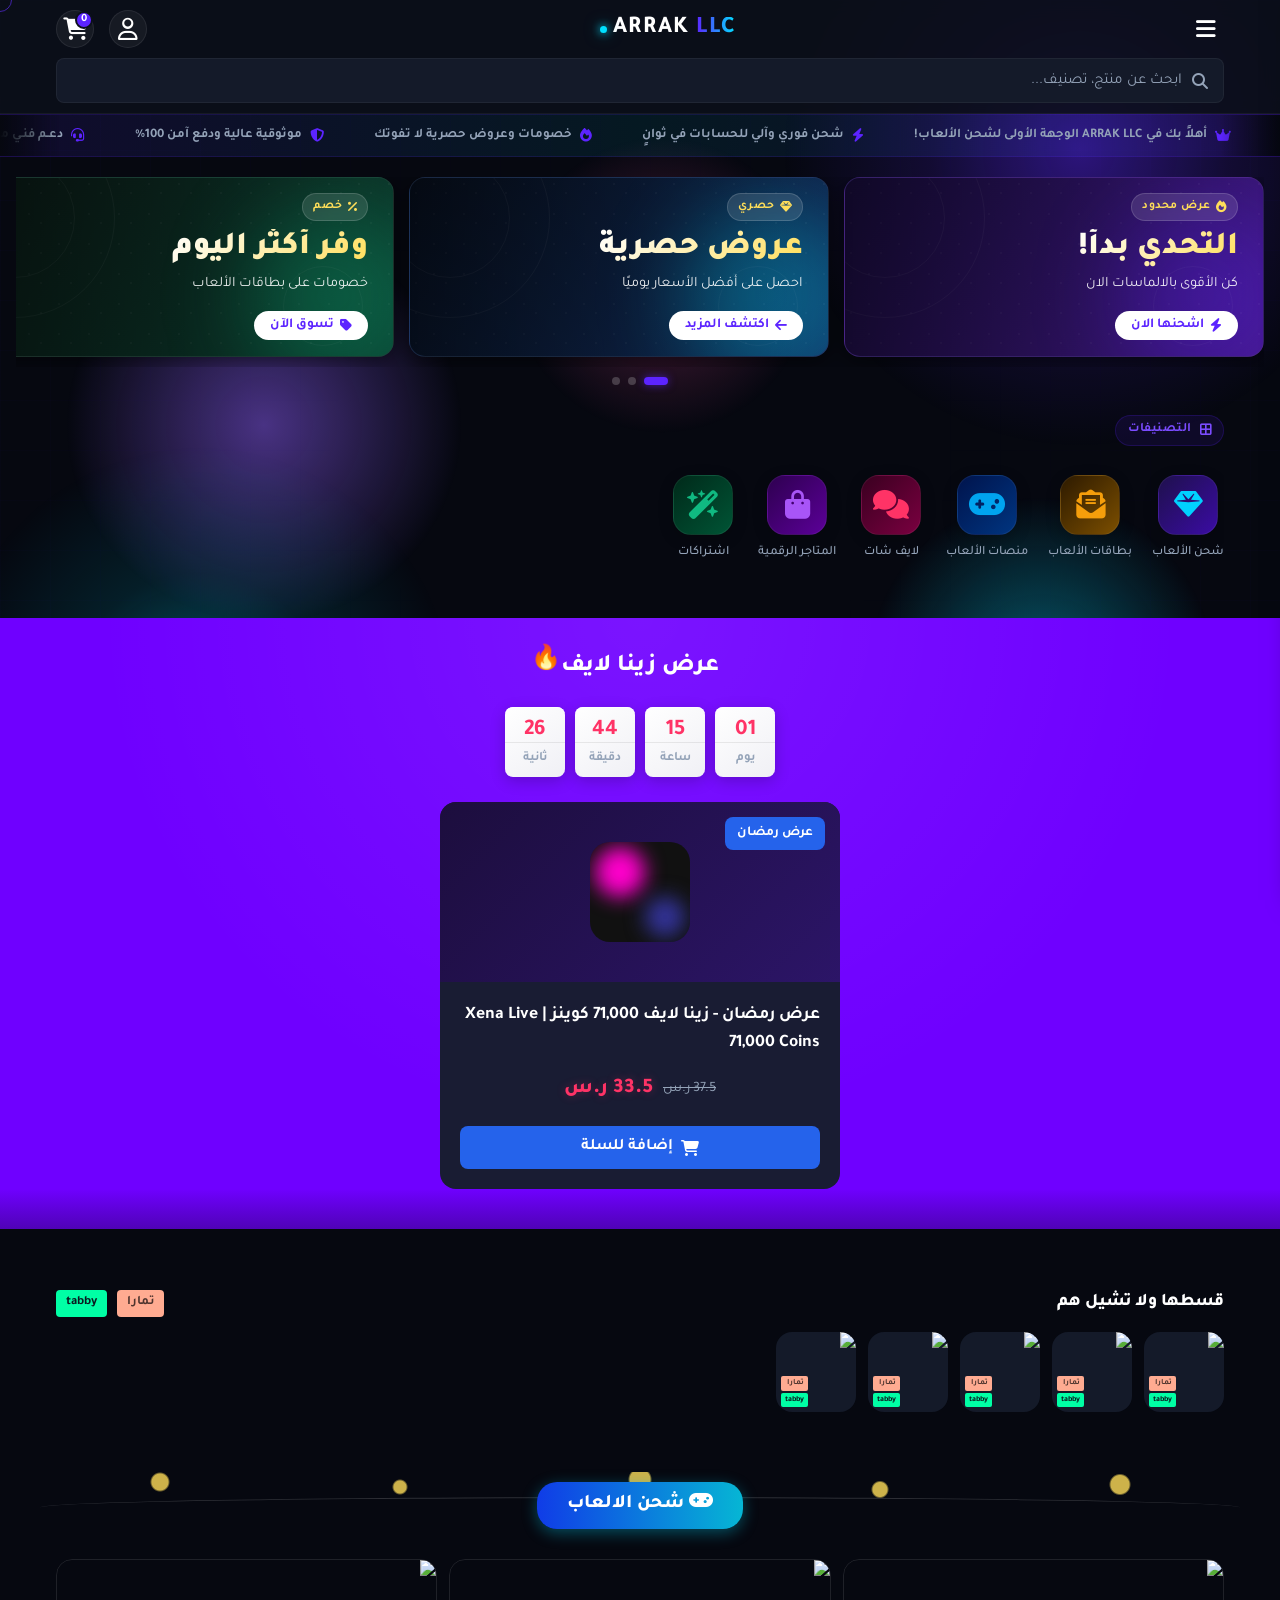
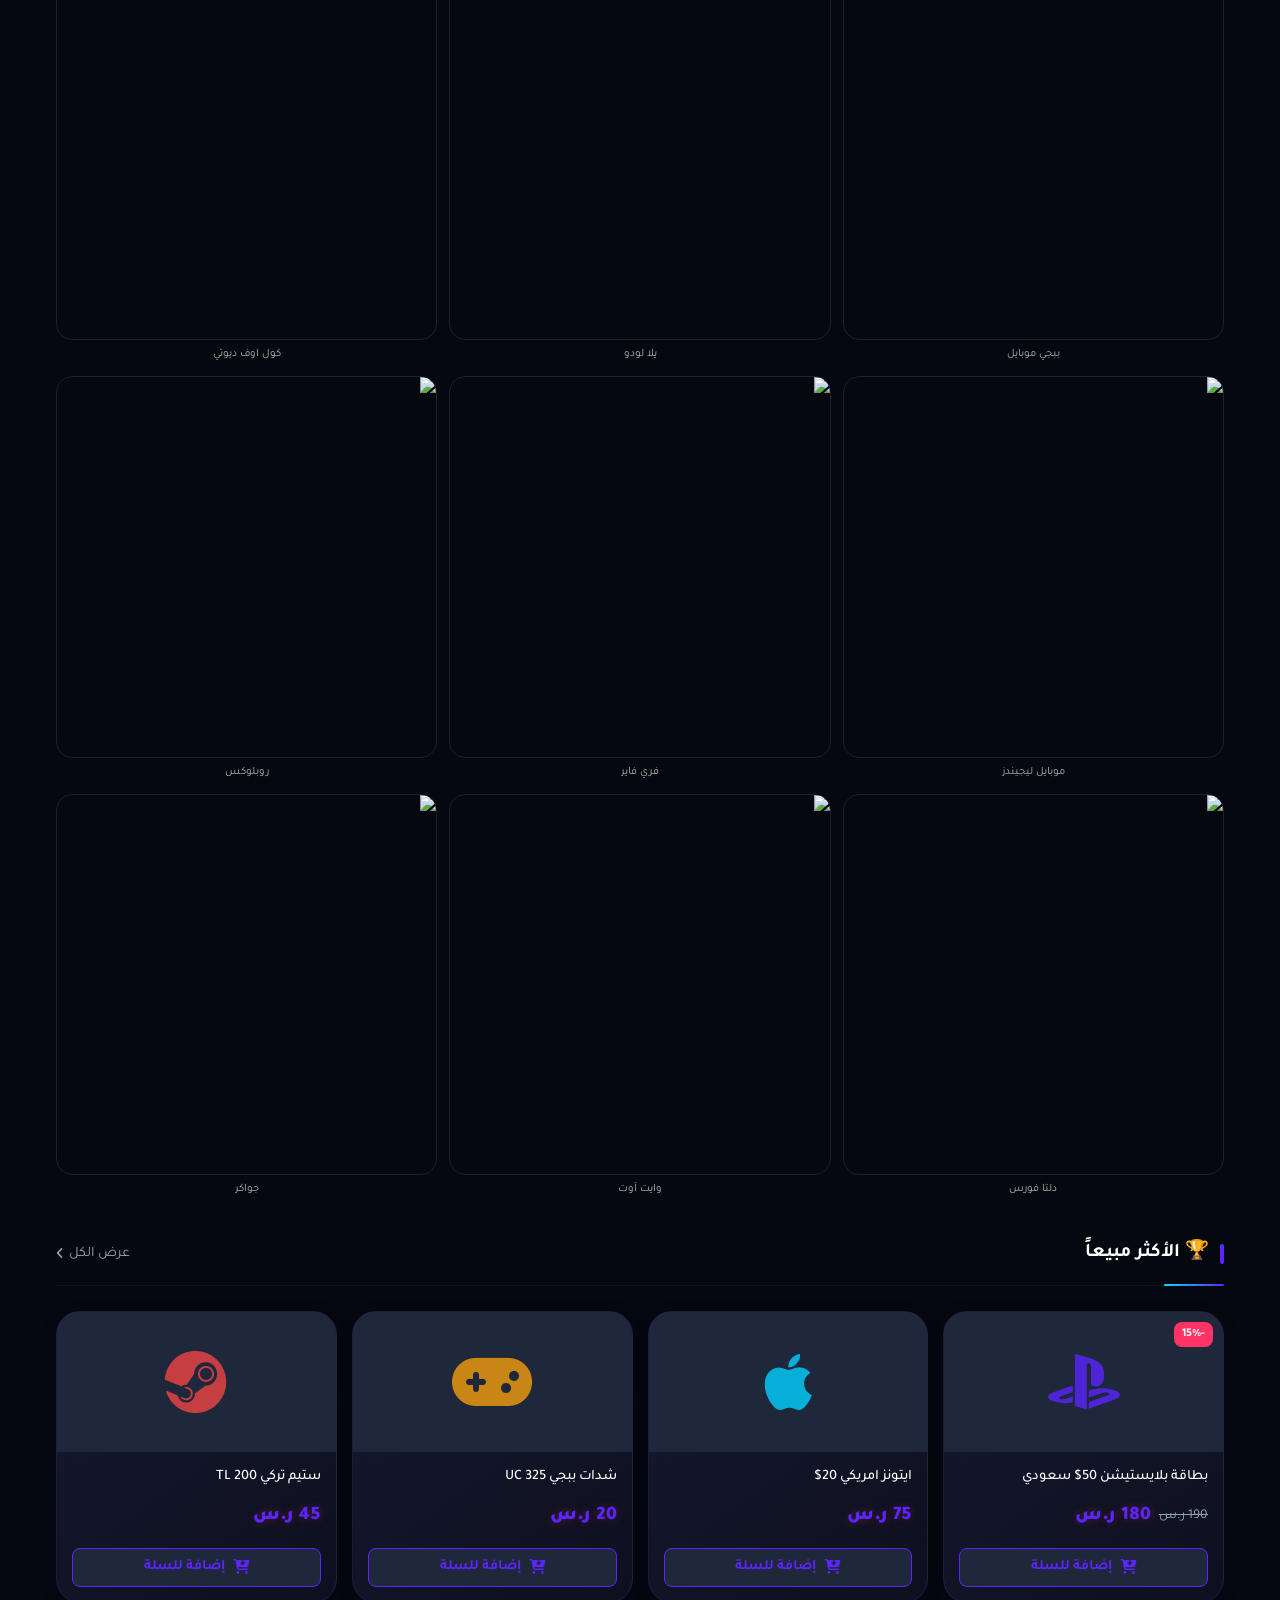
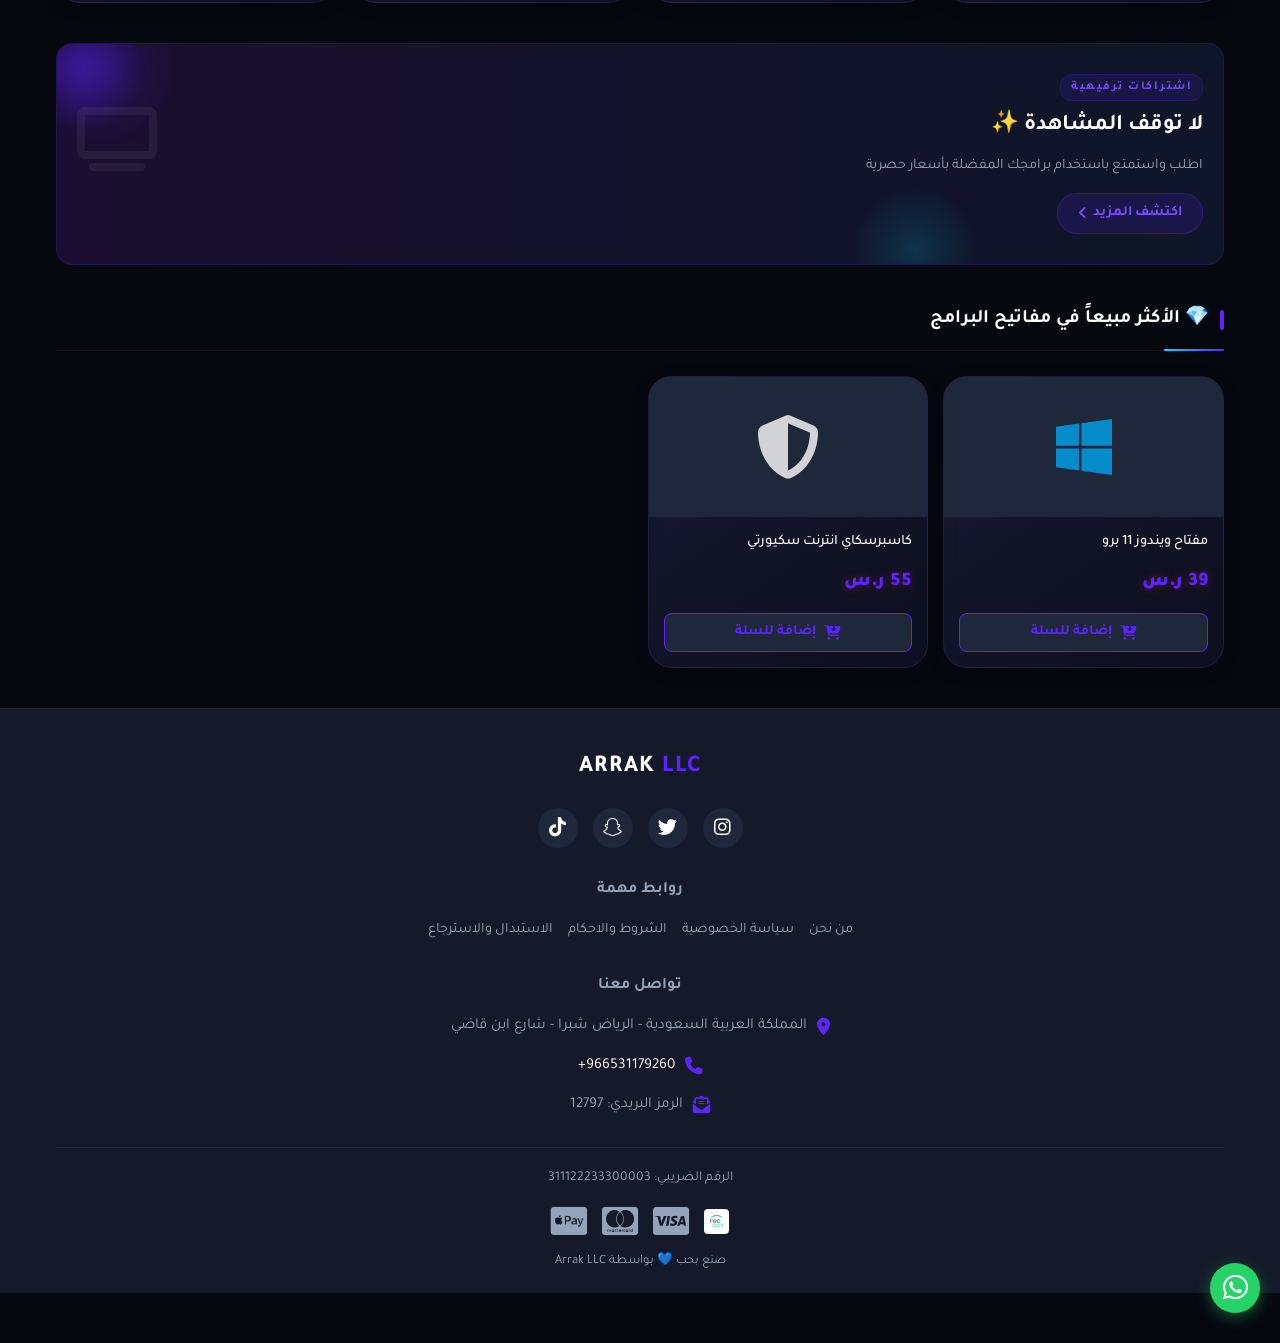
==== commit f93a25e5: "fix: unify logo html structure across all pages to restore missing visual animations" ====
--- a/index.html
+++ b/index.html
@@ -57,10 +57,10 @@
     <header class="header" id="mainHeader">
         <div class="container header-inner">
             <button class="icon-btn menu-btn" id="menuToggleBtn"><i class="fa-solid fa-bars"></i></button>
-            <div class="logo">
+            <a href="index.html" class="logo" style="text-decoration:none;">
                 <span class="logo-text">ARRAK <span class="highlight logo-shimmer">LLC</span></span>
                 <div class="logo-glow-dot"></div>
-            </div>
+            </a>
             <div class="header-actions">
                 <a href="account.html" class="icon-btn header-icon-btn"><i class="fa-regular fa-user"></i></a>
                 <a href="cart.html" class="icon-btn cart-btn header-icon-btn">
